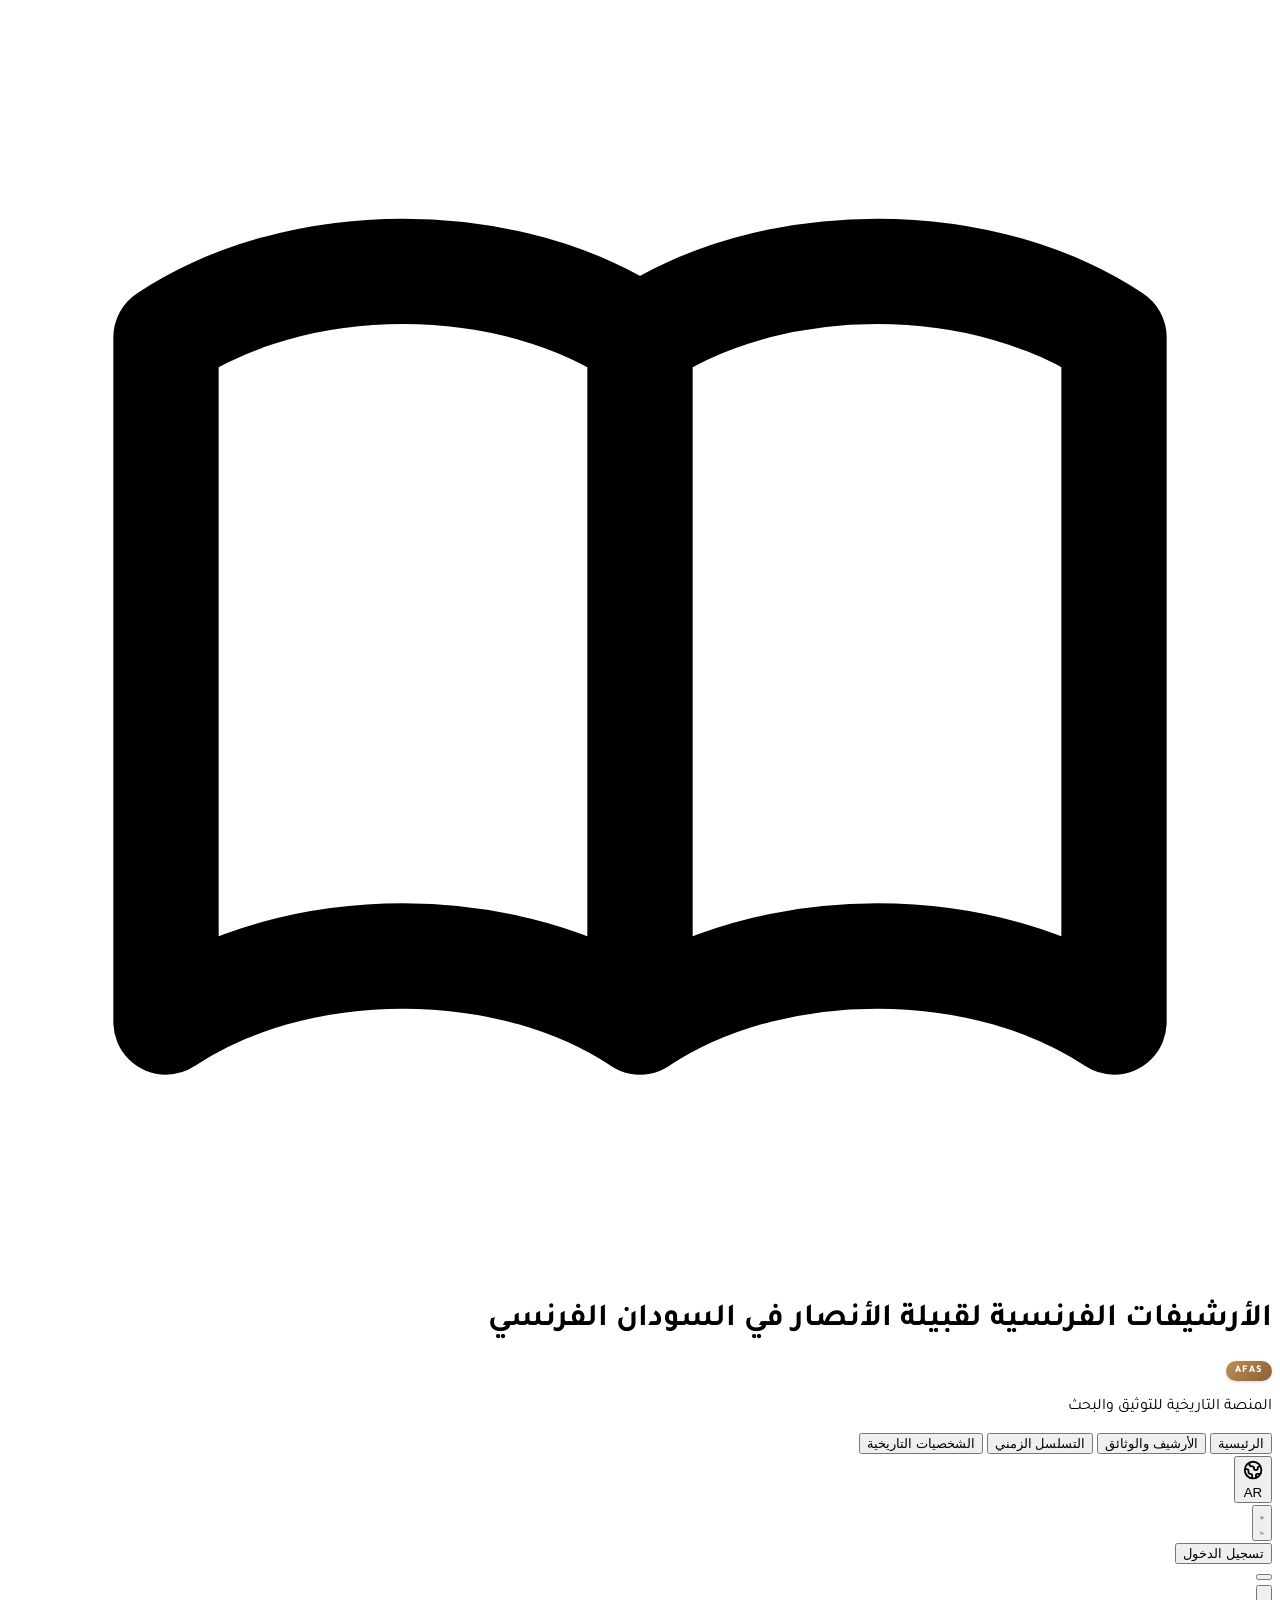
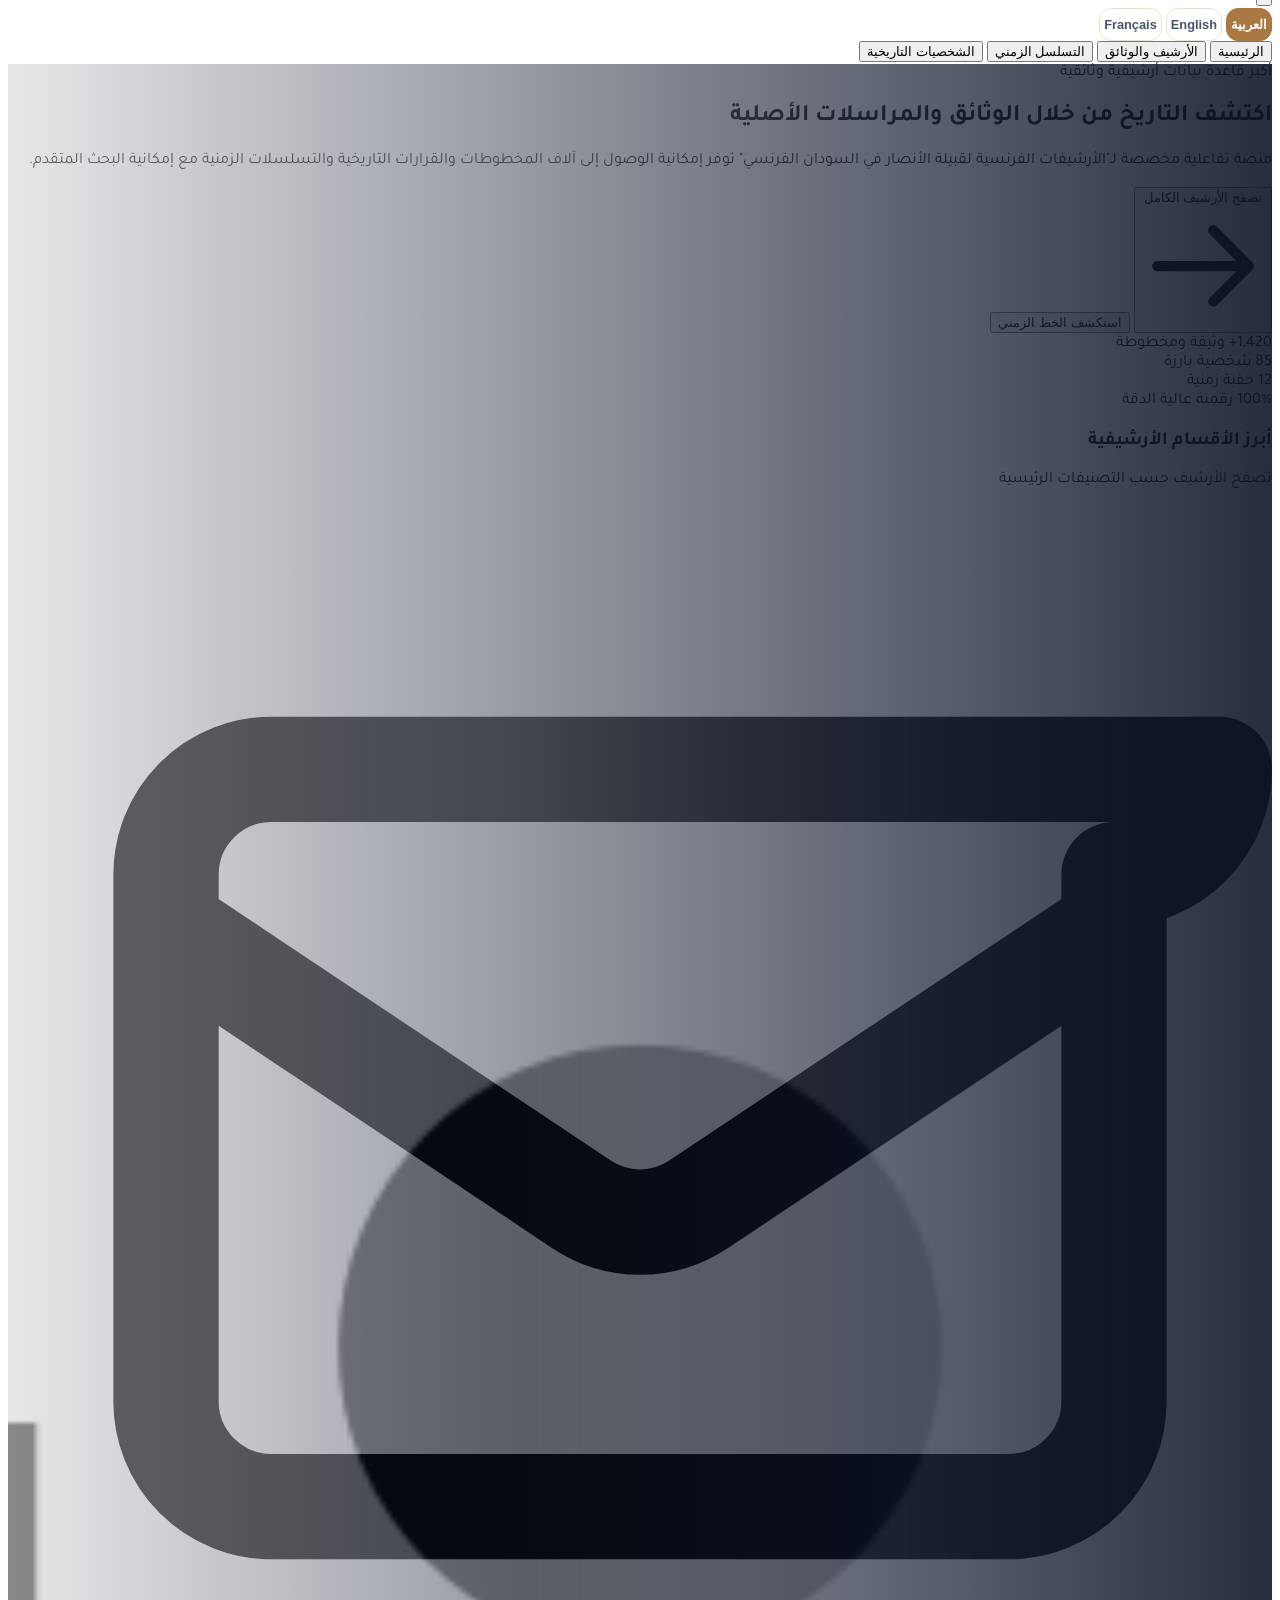
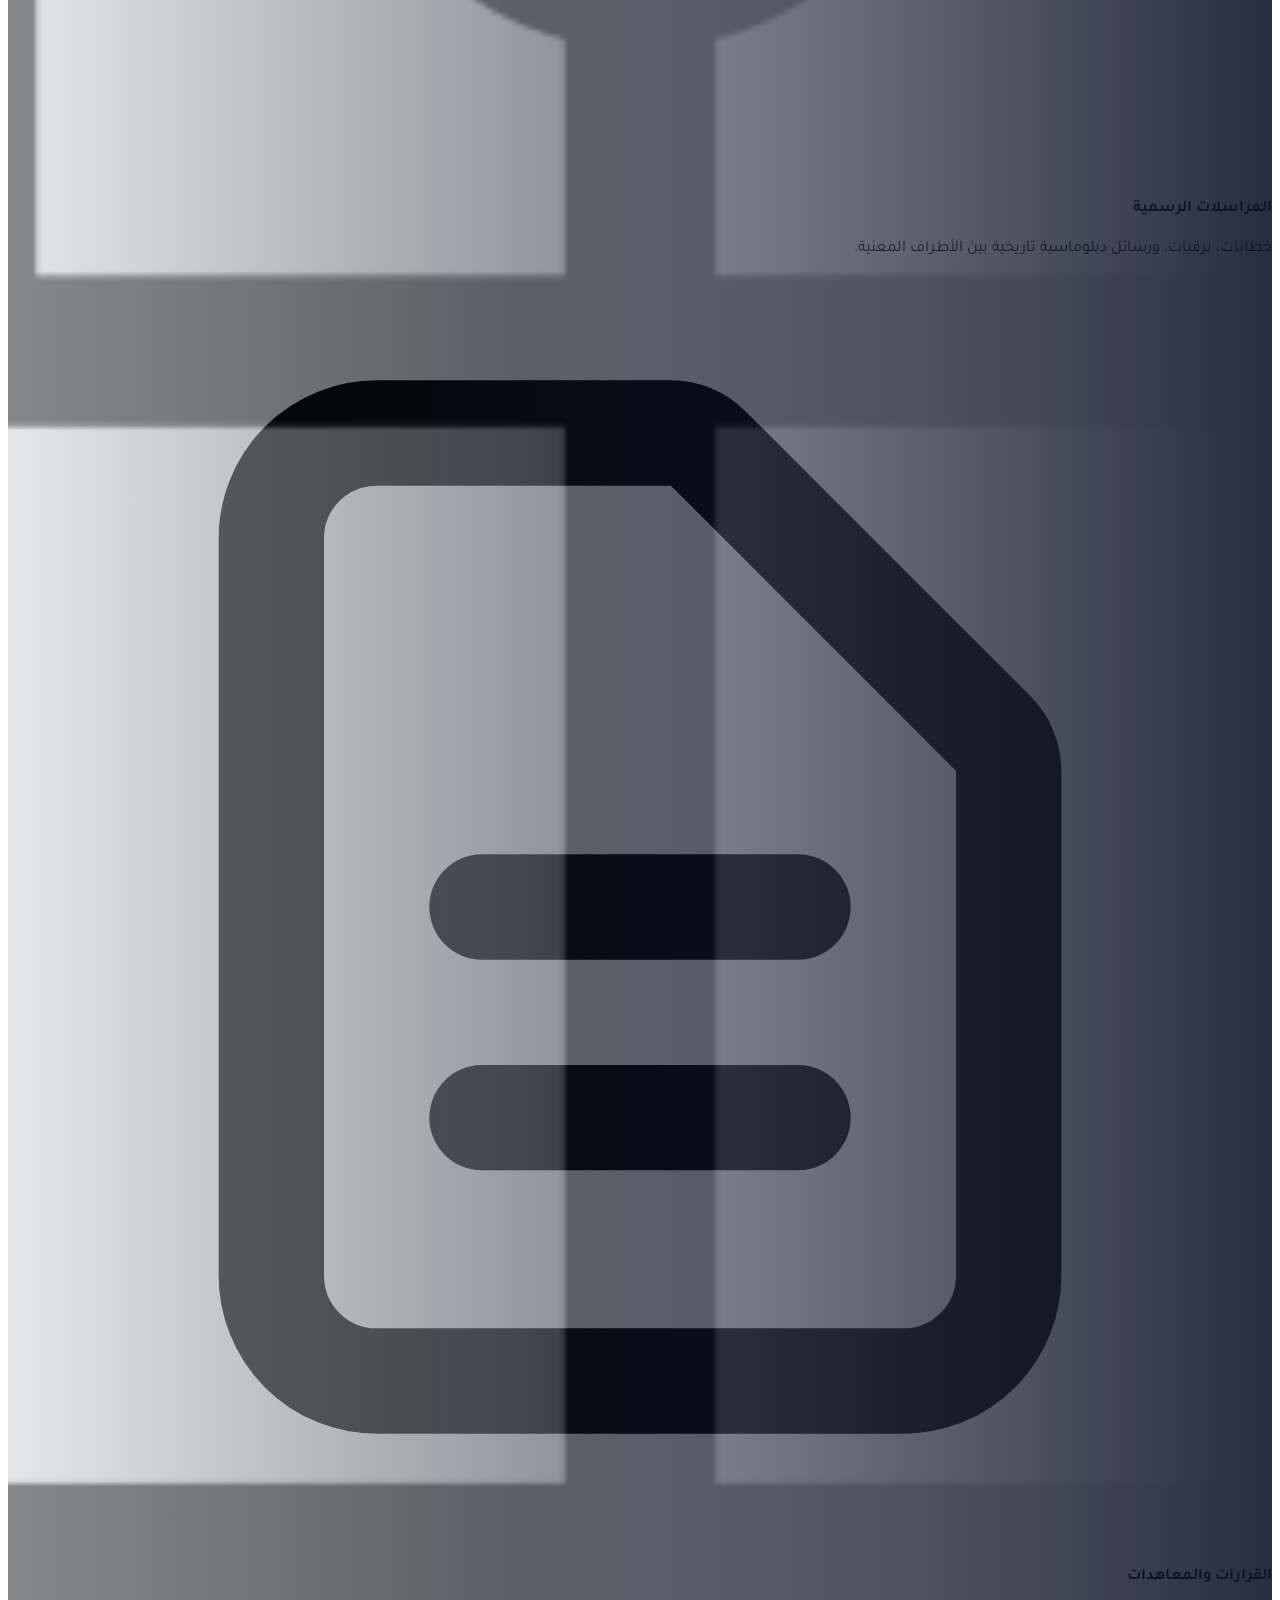
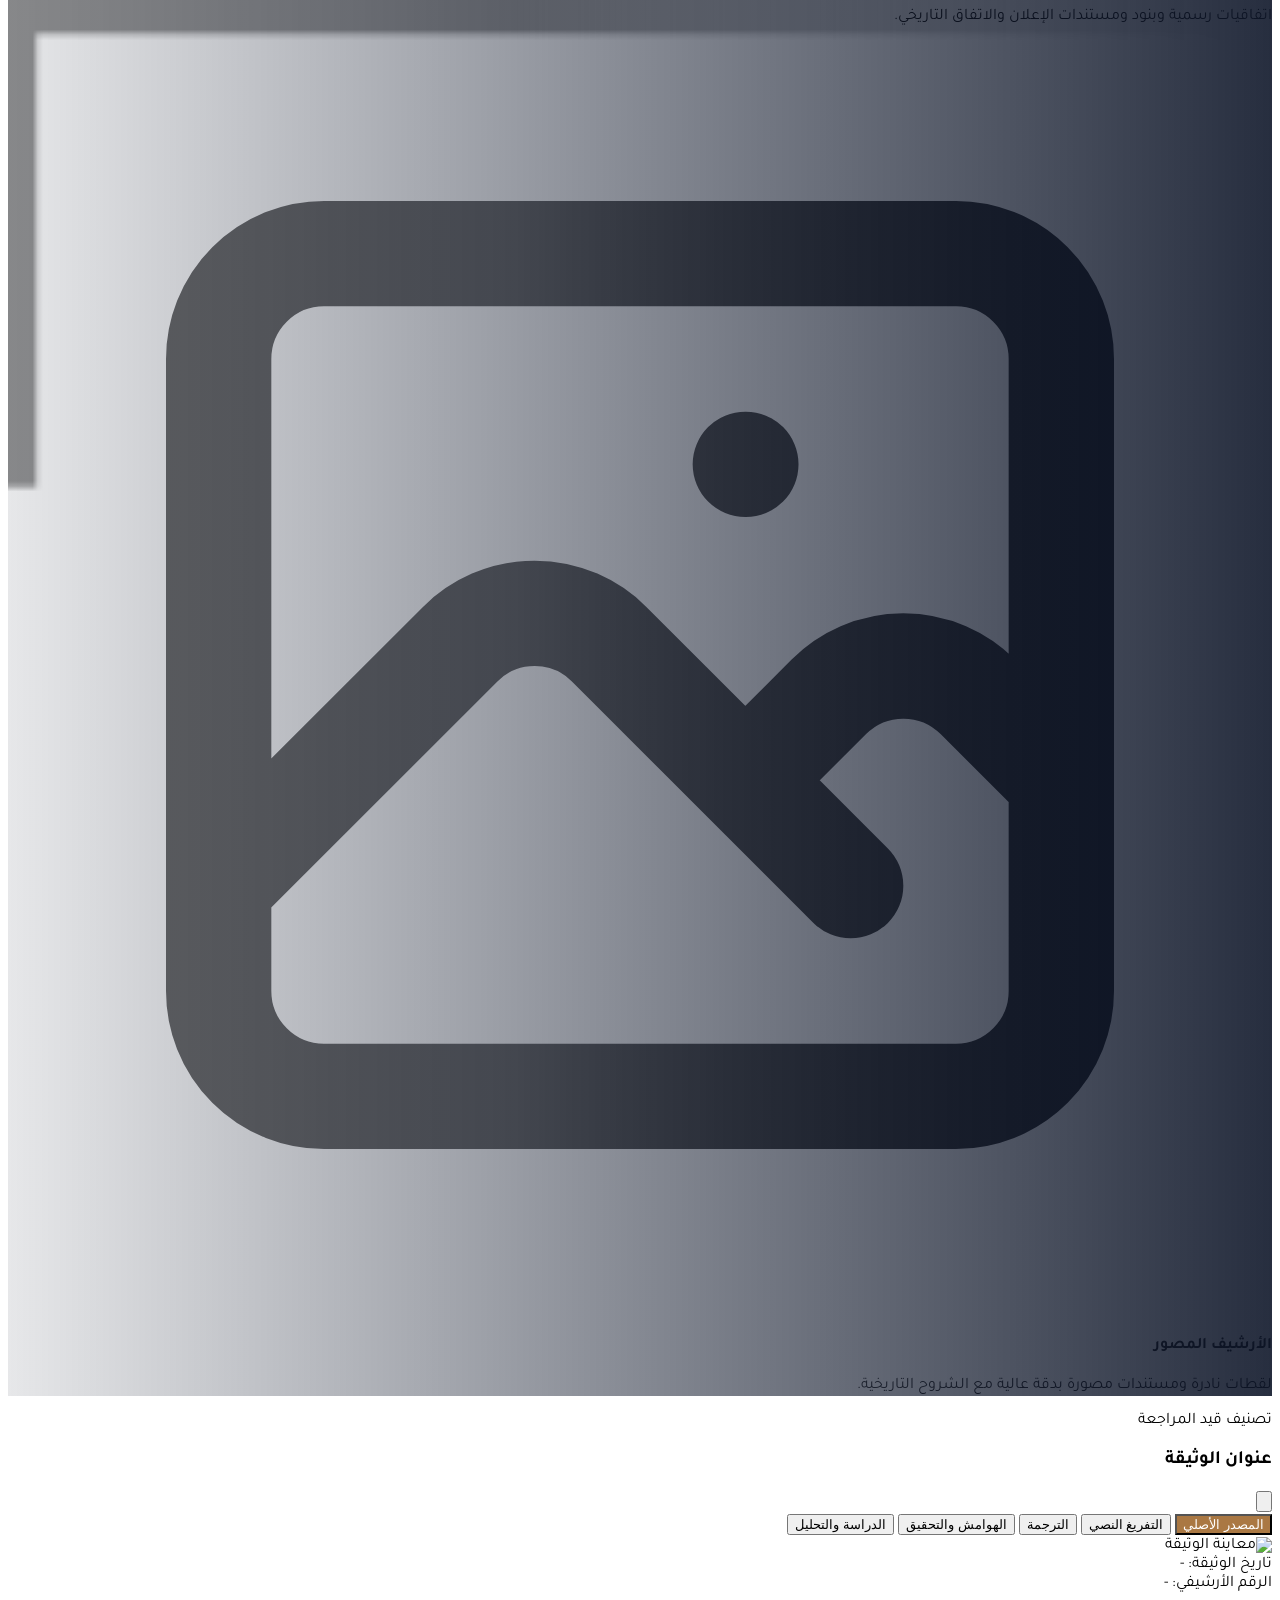
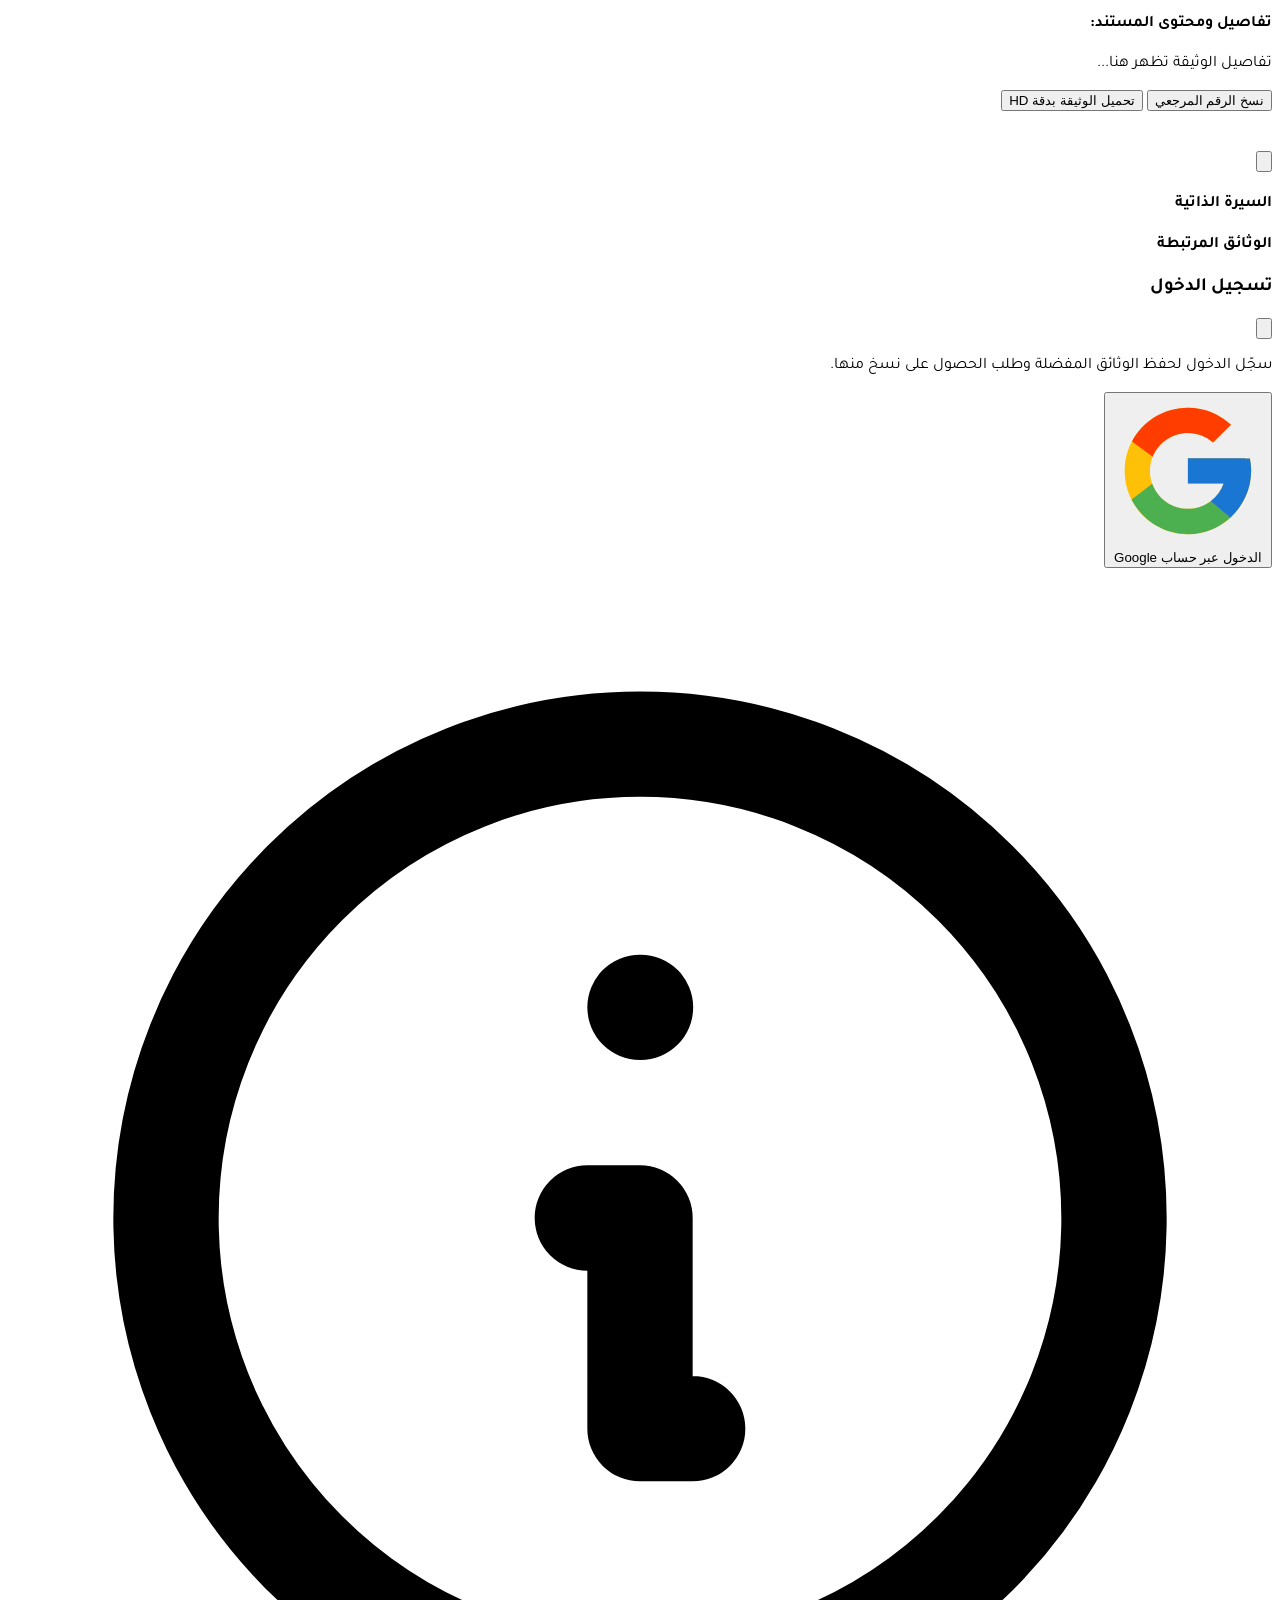
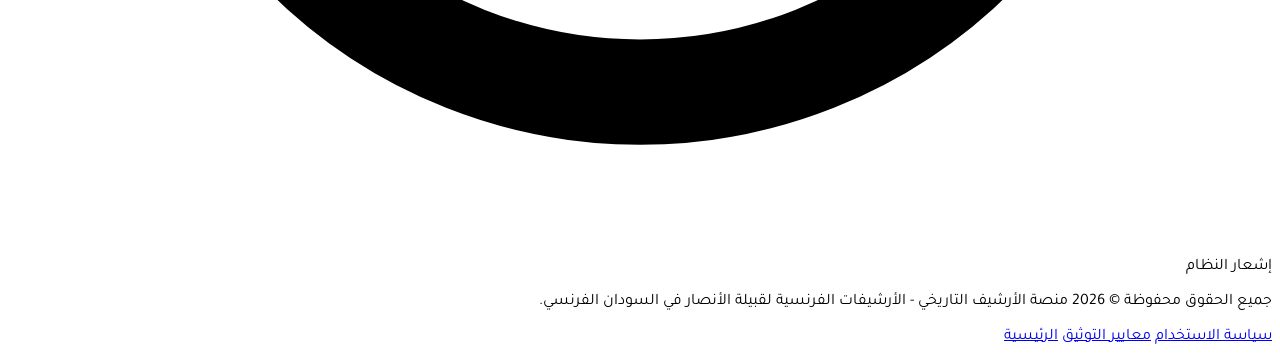
==== index.html @ a61cc154 "Update index.html" ====
<!DOCTYPE html>
<html lang="ar" dir="rtl" class="scroll-smooth">
<head>
<meta charset="UTF-8">
<meta name="viewport" content="width=device-width, initial-scale=1.0">
<script>
(function(){var L=["ar","en","fr"],l="ar";try{var q=new URLSearchParams(location.search).get("lang"),v=localStorage.getItem("lang");l=L.indexOf(q)>-1?q:(L.indexOf(v)>-1?v:"ar");}catch(e){}var d=document.documentElement;d.lang=l;d.dir=l==="ar"?"rtl":"ltr";})();
</script>
<title>منصة الأرشيف التاريخي - الأرشيفات الفرنسية لقبيلة الأنصار في السودان الفرنسي</title>
<!-- Tailwind CSS CDN -->
<script src="https://cdn.tailwindcss.com"></script>
<script>
tailwind.config = {
  darkMode: 'class',
  theme: {
    extend: {
      colors: {
        archive: {
          50: '#fdfbf7',
          100: '#f7f2e7',
          200: '#ede0ca',
          300: '#dfc8a3',
          400: '#ceab77',
          500: '#bf9053',
          600: '#aa7843',
          700: '#8c5e38',
          800: '#734d33',
          900: '#5f402d',
        },
        emerald_navy: {
          800: '#062c2d',
          900: '#031b1c',
        }
      },
      fontFamily: {
        tajawal: ['Tajawal', 'sans-serif'],
      },
      animation: {
        'fade-in': 'fadeIn 0.4s ease-out forwards',
        'fade-out': 'fadeOut 0.3s ease-in forwards',
        'scale-up': 'scaleUp 0.35s cubic-bezier(0.16, 1, 0.3, 1) forwards',
        'float': 'float 6s ease-in-out infinite',
        'pulse-glow': 'pulseGlow 3s infinite',
      },
      keyframes: {
        fadeIn: {
          '0%': { opacity: '0', transform: 'translateY(12px)' },
          '100%': { opacity: '1', transform: 'translateY(0)' },
        },
        fadeOut: {
          '0%': { opacity: '1', transform: 'translateY(0)' },
          '100%': { opacity: '0', transform: 'translateY(-10px)' },
        },
        scaleUp: {
          '0%': { opacity: '0', transform: 'scale(0.94)' },
          '100%': { opacity: '1', transform: 'scale(1)' },
        },
        float: {
          '0%, 100%': { transform: 'translateY(0px)' },
          '50%': { transform: 'translateY(-8px)' },
        },
        pulseGlow: {
          '0%, 100%': { opacity: '0.4' },
          '50%': { opacity: '0.8' },
        }
      }
    }
  }
}
</script>
<link href="https://fonts.googleapis.com/css2?family=Tajawal:wght@300;400;500;700;800&display=swap" rel="stylesheet">
<!-- Supabase (dynamic content) -->
<script src="https://cdn.jsdelivr.net/npm/@supabase/supabase-js@2"></script>
<script src="supabase-client.js"></script>
<style>
body {
  font-family: 'Tajawal', sans-serif;
  transition: background-color 0.5s ease, color 0.5s ease;
}
/* Smooth View Switch Container */
.view-section.hidden-view {
  display: none;
}
.view-section.active-view {
  display: block;
  animation: viewIn 0.55s cubic-bezier(0.16, 1, 0.3, 1) both;
}
.view-section.leaving-view {
  display: block;
  animation: viewOut 0.18s ease-in both;
  pointer-events: none;
}
@keyframes viewIn {
  from { opacity: 0; transform: translateY(18px) scale(0.99); filter: blur(4px); }
  to   { opacity: 1; transform: translateY(0) scale(1); filter: blur(0); }
}
@keyframes viewOut {
  from { opacity: 1; transform: translateY(0); }
  to   { opacity: 0; transform: translateY(-8px); }
}
/* Staggered reveal for cards / sections inside the active view */
.view-section.active-view .stagger-item,
#archive-grid > * {
  animation: itemIn 0.6s cubic-bezier(0.16, 1, 0.3, 1) both;
}
@keyframes itemIn {
  from { opacity: 0; transform: translateY(20px); }
  to   { opacity: 1; transform: translateY(0); }
}
#archive-grid > *:nth-child(1) { animation-delay: 0.05s; }
#archive-grid > *:nth-child(2) { animation-delay: 0.10s; }
#archive-grid > *:nth-child(3) { animation-delay: 0.15s; }
#archive-grid > *:nth-child(4) { animation-delay: 0.20s; }
#archive-grid > *:nth-child(5) { animation-delay: 0.25s; }
#archive-grid > *:nth-child(6) { animation-delay: 0.30s; }
#archive-grid > *:nth-child(n+7) { animation-delay: 0.35s; }
/* Page load fade-in */
body { animation: pageIn 0.6s ease both; }
@keyframes pageIn { from { opacity: 0; } to { opacity: 1; } }
/* Respect users who prefer reduced motion */
@media (prefers-reduced-motion: reduce) {
  *, *::before, *::after {
    animation-duration: 0.01ms !important;
    animation-delay: 0s !important;
    transition-duration: 0.01ms !important;
  }
  html { scroll-behavior: auto; }
  .hero-flag img { animation: none !important; }
}
/* Hero flag backdrop (French Sudan) */
.hero-flag {
  position: absolute;
  inset-block: 0;
  left: 0;
  aspect-ratio: 3 / 2;   /* keep the whole flag visible (no heavy crop) */
  max-width: 100%;
  overflow: hidden;
  pointer-events: none;
  -webkit-mask-image: linear-gradient(to right, #000 0%, #000 40%, transparent 100%);
          mask-image: linear-gradient(to right, #000 0%, #000 40%, transparent 100%);
}
.hero-flag picture { display: block; width: 100%; height: 100%; }
.hero-flag img {
  width: 100%;
  height: 100%;
  object-fit: cover;
  opacity: var(--flag-opacity, 0.42);
  filter: saturate(0.9);
  transform-origin: 40% 50%;
  /* 1) pull back from a close-up, 2) then a very gentle drift */
  animation:
    flagPullback 3.2s cubic-bezier(0.22, 1, 0.36, 1) both,
    flagDrift 16s ease-in-out 3.2s infinite alternate;
  will-change: transform;
}
@keyframes flagPullback {
  from { transform: scale(calc(var(--flag-scale, 1) * 1.45)); opacity: 0; }
  to   { transform: scale(var(--flag-scale, 1)); opacity: var(--flag-opacity, 0.42); }
}
@keyframes flagDrift {
  from { transform: scale(var(--flag-scale, 1)) translate3d(0, 0, 0); }
  to   { transform: scale(calc(var(--flag-scale, 1) * 1.03)) translate3d(-6px, -2px, 0); }
}
.hero-flag-shade {
  position: absolute;
  inset: 0;
  pointer-events: none;
  background: linear-gradient(to left, rgba(15,23,42,0.9) 0%, rgba(15,23,42,0.55) 45%, rgba(15,23,42,0.1) 100%);
}
@media (max-width: 640px) {
  .hero-flag { width: 100%; aspect-ratio: auto; -webkit-mask-image: none; mask-image: none; }
  .hero-flag img { opacity: var(--flag-opacity, 0.25); }
  @keyframes flagPullback { from { transform: scale(calc(var(--flag-scale, 1) * 1.45)); opacity: 0; } to { transform: scale(var(--flag-scale, 1)); opacity: var(--flag-opacity, 0.25); } }
}

/* ===== AFAS badge ===== */
.afas-badge {
  display: inline-block;
  margin-inline-start: 0.5rem;
  padding: 1px 9px;
  border-radius: 9999px;
  font-size: 0.65rem;
  font-weight: 800;
  letter-spacing: 0.1em;
  line-height: 1.7;
  color: #fff;
  background: linear-gradient(135deg, #bf9053, #8c5e38);
  box-shadow: 0 1px 3px rgba(0,0,0,0.18);
  vertical-align: middle;
  white-space: nowrap;
}
/* ===== Language switcher ===== */
.lang-menu {
  position: absolute;
  top: calc(100% + 8px);
  inset-inline-end: 0;
  min-width: 10rem;
  z-index: 60;
  overflow: hidden;
  border-radius: 0.9rem;
  background: #fff;
  border: 1px solid #ede0ca;
  box-shadow: 0 12px 30px rgba(0,0,0,0.15);
  opacity: 0;
  visibility: hidden;
  transform: translateY(-6px) scale(0.98);
  transition: opacity 0.2s ease, transform 0.25s cubic-bezier(0.16, 1, 0.3, 1), visibility 0.2s;
}
.lang-menu.open { opacity: 1; visibility: visible; transform: none; }
.dark .lang-menu { background: #0f172a; border-color: #1e293b; }
.lang-opt {
  display: flex; width: 100%; align-items: center; justify-content: space-between; gap: 0.75rem;
  padding: 0.6rem 0.95rem; font-size: 0.85rem; font-weight: 600; color: #334155; text-align: start;
  transition: background-color 0.2s ease;
}
.lang-opt:hover { background: #f7f2e7; }
.dark .lang-opt { color: #e2e8f0; }
.dark .lang-opt:hover { background: #1e293b; }
.lang-code { font-size: 0.65rem; font-weight: 800; letter-spacing: 0.08em; opacity: 0.6; }
.lang-opt.is-active, .lang-opt.is-active:hover { background: #aa7843; color: #fff; }
.lang-opt.is-active .lang-code { opacity: 0.9; }
.lang-chip {
  flex: 1; padding: 0.5rem 0.25rem; border-radius: 0.75rem; font-size: 0.8rem; font-weight: 700;
  border: 1px solid #ede0ca; background: #fff; color: #475569; transition: all 0.2s ease;
}
.dark .lang-chip { background: #0f172a; border-color: #1e293b; color: #cbd5e1; }
.lang-chip.is-active { background: #aa7843; border-color: #aa7843; color: #fff; }
.tab-indicator { left: 0; right: auto; }

/* ===== Left-to-right (English / French) overrides ===== */
html[dir="ltr"] .space-x-reverse > :not([hidden]) ~ :not([hidden]) { --tw-space-x-reverse: 0; }
html[dir="ltr"] .rotate-180 { --tw-rotate: 0deg; }
html[dir="ltr"] .text-right { text-align: left; }
@media (min-width: 768px) { html[dir="ltr"] .md\:text-right { text-align: left; } }
html[dir="ltr"] .tl-track { border-right-width: 0; border-left-width: 2px; margin-right: 0; margin-left: 1rem; }
@media (min-width: 768px) { html[dir="ltr"] .tl-track { margin-left: 8rem; } }
html[dir="ltr"] .tl-item { padding-right: 0; padding-left: 2rem; }
html[dir="ltr"] .tl-dot { right: auto; left: -11px; }
html[dir="ltr"] .search-input { padding-left: 2.5rem; padding-right: 1rem; }
html[dir="ltr"] .search-icon { right: auto; left: 0.75rem; }
html[dir="ltr"] .hero-flag {
  left: auto; right: 0;
  -webkit-mask-image: linear-gradient(to left, #000 0%, #000 40%, transparent 100%);
          mask-image: linear-gradient(to left, #000 0%, #000 40%, transparent 100%);
}
html[dir="ltr"] .hero-flag-shade {
  background: linear-gradient(to right, rgba(15,23,42,0.9) 0%, rgba(15,23,42,0.55) 45%, rgba(15,23,42,0.1) 100%);
}
@media (max-width: 640px) {
  html[dir="ltr"] .hero-flag { -webkit-mask-image: none; mask-image: none; }
}
/* Glassmorphism Effect */
.glass-panel {
  background: rgba(255, 255, 255, 0.85);
  backdrop-filter: blur(12px);
  -webkit-backdrop-filter: blur(12px);
}
.dark .glass-panel {
  background: rgba(15, 23, 42, 0.85);
}
/* Custom Scrollbar */
::-webkit-scrollbar {
  width: 8px;
}
::-webkit-scrollbar-track {
  background: rgba(0,0,0,0.05);
}
::-webkit-scrollbar-thumb {
  background: #bf9053;
  border-radius: 9999px;
}
/* Card Hover Smooth Lift */
.interactive-card {
  transition: transform 0.35s cubic-bezier(0.34, 1.56, 0.64, 1), box-shadow 0.35s ease, border-color 0.35s ease;
}
.interactive-card:hover {
  transform: translateY(-6px) scale(1.01);
}
/* Active Tab Indicator Pill */
.tab-indicator {
  transition: all 0.35s cubic-bezier(0.4, 0, 0.2, 1);
}
/* Document modal internal tabs */
.doc-tab-btn {
  transition: all 0.25s ease;
}
.doc-tab-btn.active {
  background-color: #aa7843;
  color: #fff;
}
</style>
</head>
<body class="bg-archive-50 text-slate-800 dark:bg-slate-950 dark:text-slate-100 min-h-screen flex flex-col transition-colors duration-500">

<!-- Top Navigation Header -->
<header class="sticky top-0 z-40 w-full border-b border-archive-200/60 dark:border-slate-800/80 glass-panel shadow-sm">
<div class="max-w-7xl mx-auto px-4 sm:px-6 lg:px-8">
<div class="flex items-center justify-between h-20">
<!-- Logo & Brand -->
<div class="flex items-center space-x-3 space-x-reverse cursor-pointer group min-w-0 flex-1" onclick="switchTab('hero')">
<div id="site-logo-tile" class="w-12 h-12 flex-shrink-0 rounded-xl bg-gradient-to-br from-archive-500 to-archive-700 flex items-center justify-center text-white shadow-md shadow-archive-500/20 group-hover:scale-105 transition-transform duration-300">
<svg class="w-7 h-7" fill="none" stroke="currentColor" viewBox="0 0 24 24">
<path stroke-linecap="round" stroke-linejoin="round" stroke-width="2" d="M12 6.253v13m0-13C10.832 5.477 9.246 5 7.5 5S4.168 5.477 3 6.253v13C4.168 18.477 5.754 18 7.5 18s3.332.477 4.5 1.253m0-13C13.168 5.477 14.754 5 16.5 5c1.747 0 3.332.477 4.5 1.253v13C19.832 18.477 18.247 18 16.5 18c-1.746 0-3.332.477-4.5 1.253"></path>
</svg>
</div>
<div class="min-w-0">
<div class="text-[12px] min-[400px]:text-[13px] sm:text-sm xl:text-lg leading-snug">
<h1 class="inline text-[12px] min-[400px]:text-[13px] sm:text-sm xl:text-lg leading-snug font-bold bg-gradient-to-r from-archive-800 to-archive-600 dark:from-archive-300 dark:to-archive-500 bg-clip-text text-transparent" data-i18n="site_name">الأرشيفات الفرنسية لقبيلة الأنصار في السودان الفرنسي</h1>
<span class="afas-badge" dir="ltr" title="AFAS">AFAS</span>
</div>
<p class="hidden sm:block text-xs text-slate-500 dark:text-slate-400 font-medium" data-i18n="site_tagline">المنصة التاريخية للتوثيق والبحث</p>
</div>
</div>

<!-- Desktop Navigation Tabs -->
<nav class="hidden xl:flex relative bg-archive-100/70 dark:bg-slate-900/80 p-1.5 rounded-2xl border border-archive-200/50 dark:border-slate-800">
<div id="tab-indicator" class="tab-indicator absolute bg-white dark:bg-archive-600 shadow-sm rounded-xl h-[calc(100%-12px)] top-[6px] transition-all duration-300 pointer-events-none"></div>
<button onclick="switchTab('hero', this)" class="nav-btn relative z-10 px-5 py-2 text-sm font-semibold rounded-xl text-archive-800 dark:text-white transition-colors duration-200" data-tab="hero" data-i18n="nav_home">
الرئيسية
</button>
<button onclick="switchTab('archive', this)" class="nav-btn relative z-10 px-5 py-2 text-sm font-semibold rounded-xl text-slate-600 dark:text-slate-400 hover:text-archive-700 transition-colors duration-200" data-tab="archive" data-i18n="nav_archive">
الأرشيف والوثائق
</button>
<button onclick="switchTab('timeline', this)" class="nav-btn relative z-10 px-5 py-2 text-sm font-semibold rounded-xl text-slate-600 dark:text-slate-400 hover:text-archive-700 transition-colors duration-200" data-tab="timeline" data-i18n="nav_timeline">
التسلسل الزمني
</button>
<button onclick="switchTab('figures', this)" class="nav-btn relative z-10 px-5 py-2 text-sm font-semibold rounded-xl text-slate-600 dark:text-slate-400 hover:text-archive-700 transition-colors duration-200" data-tab="figures" data-i18n="nav_figures">
الشخصيات التاريخية
</button>
</nav>

<!-- Actions (Language, Dark Mode Toggle & Menu) -->
<div class="flex items-center space-x-3 space-x-reverse">
<!-- Language switcher (desktop / tablet) -->
<div class="relative hidden sm:block" id="lang-switch">
<button id="lang-btn" type="button" onclick="toggleLangMenu(event)" aria-haspopup="true" aria-expanded="false" data-i18n-aria="aria_lang" aria-label="اللغة" class="flex items-center gap-1.5 px-3 py-2.5 rounded-xl bg-archive-100 dark:bg-slate-800 text-slate-700 dark:text-archive-300 text-xs font-bold hover:scale-105 active:scale-95 transition-all duration-200">
<svg class="w-5 h-5" fill="none" stroke="currentColor" viewBox="0 0 24 24"><path stroke-linecap="round" stroke-linejoin="round" stroke-width="2" d="M3.055 11H5a2 2 0 012 2v1a2 2 0 002 2 2 2 0 012 2v2.945M8 3.935V5.5A2.5 2.5 0 0010.5 8h.5a2 2 0 012 2 2 2 0 104 0 2 2 0 012-2h1.064M15 20.488V18a2 2 0 012-2h3.064M21 12a9 9 0 11-18 0 9 9 0 0118 0z"></path></svg>
<span id="lang-current" dir="ltr">AR</span>
</button>
<div id="lang-menu" class="lang-menu" role="menu">
<button type="button" role="menuitemradio" data-lang-btn="ar" onclick="setLanguage('ar')" class="lang-opt" lang="ar"><span>العربية</span><span class="lang-code">AR</span></button>
<button type="button" role="menuitemradio" data-lang-btn="en" onclick="setLanguage('en')" class="lang-opt" lang="en"><span>English</span><span class="lang-code">EN</span></button>
<button type="button" role="menuitemradio" data-lang-btn="fr" onclick="setLanguage('fr')" class="lang-opt" lang="fr"><span>Français</span><span class="lang-code">FR</span></button>
</div>
</div>
<button onclick="toggleDarkMode()" data-i18n-aria="aria_theme" aria-label="تغيير المظهر" class="p-2.5 rounded-xl bg-archive-100 dark:bg-slate-800 text-slate-700 dark:text-archive-300 hover:scale-105 active:scale-95 transition-all duration-200">
<!-- Sun Icon -->
<svg id="sun-icon" class="w-5 h-5 hidden dark:block" fill="none" stroke="currentColor" viewBox="0 0 24 24">
<path stroke-linecap="round" stroke-linejoin="round" stroke-width="2" d="M12 3v1m0 16v1m9-9h-1M4 12H3m15.364 6.364l-.707-.707M6.343 6.343l-.707-.707m12.728 0l-.707.707M6.343 17.657l-.707.707M16 12a4 4 0 11-8 0 4 4 0 018 0z"></path>
</svg>
<!-- Moon Icon -->
<svg id="moon-icon" class="w-5 h-5 block dark:hidden" fill="none" stroke="currentColor" viewBox="0 0 24 24">
<path stroke-linecap="round" stroke-linejoin="round" stroke-width="2" d="M20.354 15.354A9 9 0 018.646 3.646 9.003 9.003 0 0012 21a9.003 9.003 0 008.354-5.646z"></path>
</svg>
</button>
<!-- Visitor Account -->
<div id="auth-guest">
<button onclick="openAuthModal()" class="px-3.5 py-2.5 rounded-xl bg-archive-600 hover:bg-archive-500 text-white text-xs sm:text-sm font-bold transition-all duration-200 shadow-sm shadow-archive-500/20 whitespace-nowrap">
تسجيل الدخول
</button>
</div>
<div id="auth-user" class="hidden relative">
<button id="account-btn" type="button" onclick="toggleAccountMenu(event)" aria-haspopup="true" aria-expanded="false" class="flex items-center gap-2 px-2.5 py-2 rounded-xl bg-archive-100 dark:bg-slate-800 text-slate-700 dark:text-archive-300 hover:scale-105 active:scale-95 transition-all duration-200">
<span id="auth-avatar" class="w-7 h-7 rounded-full bg-archive-500 text-white flex items-center justify-center text-[11px] font-bold flex-shrink-0 overflow-hidden"></span>
<span id="auth-name" class="hidden sm:inline text-xs font-bold max-w-[90px] truncate"></span>
</button>
<div id="account-menu" class="lang-menu" role="menu">
<button type="button" onclick="logoutVisitor()" class="lang-opt"><span>تسجيل الخروج</span></button>
</div>
</div>
<!-- Mobile Menu Trigger -->
<button onclick="toggleMobileMenu()" data-i18n-aria="aria_menu" aria-label="القائمة" class="xl:hidden p-2.5 rounded-xl bg-archive-100 dark:bg-slate-800 text-slate-700 dark:text-slate-200">
<svg class="w-6 h-6" fill="none" stroke="currentColor" viewBox="0 0 24 24">
<path stroke-linecap="round" stroke-linejoin="round" stroke-width="2" d="M4 6h16M4 12h16m-7 6h7"></path>
</svg>
</button>
</div>
</div>
</div>

<!-- Mobile Drawer Menu with smooth max-height animation -->
<div id="mobile-menu" class="xl:hidden max-h-0 overflow-hidden transition-all duration-500 ease-in-out bg-archive-50/95 dark:bg-slate-900/95 border-b border-archive-200/50 dark:border-slate-800">
<div class="px-4 pt-2 pb-4 space-y-2">
<div class="flex gap-2 pb-1 sm:hidden" role="group" data-i18n-aria="aria_lang" aria-label="اللغة">
<button type="button" data-lang-btn="ar" onclick="setLanguage('ar')" class="lang-chip" lang="ar">العربية</button>
<button type="button" data-lang-btn="en" onclick="setLanguage('en')" class="lang-chip" lang="en">English</button>
<button type="button" data-lang-btn="fr" onclick="setLanguage('fr')" class="lang-chip" lang="fr">Français</button>
</div>
<button onclick="switchTab('hero'); toggleMobileMenu();" class="w-full text-right px-4 py-2.5 rounded-xl text-sm font-semibold text-slate-800 dark:text-slate-100 hover:bg-archive-100 dark:hover:bg-slate-800 transition-colors" data-i18n="nav_home">الرئيسية</button>
<button onclick="switchTab('archive'); toggleMobileMenu();" class="w-full text-right px-4 py-2.5 rounded-xl text-sm font-semibold text-slate-800 dark:text-slate-100 hover:bg-archive-100 dark:hover:bg-slate-800 transition-colors" data-i18n="nav_archive">الأرشيف والوثائق</button>
<button onclick="switchTab('timeline'); toggleMobileMenu();" class="w-full text-right px-4 py-2.5 rounded-xl text-sm font-semibold text-slate-800 dark:text-slate-100 hover:bg-archive-100 dark:hover:bg-slate-800 transition-colors" data-i18n="nav_timeline">التسلسل الزمني</button>
<button onclick="switchTab('figures'); toggleMobileMenu();" class="w-full text-right px-4 py-2.5 rounded-xl text-sm font-semibold text-slate-800 dark:text-slate-100 hover:bg-archive-100 dark:hover:bg-slate-800 transition-colors" data-i18n="nav_figures">الشخصيات التاريخية</button>
</div>
</div>
</header>

<!-- MAIN CONTENT VIEW CONTAINERS -->
<main class="flex-grow max-w-7xl w-full mx-auto px-4 sm:px-6 lg:px-8 py-8 relative">

<!-- SECTION 1: HERO VIEW -->
<section id="view-hero" class="view-section active-view space-y-12">
<!-- Hero Banner -->
<div class="relative overflow-hidden rounded-3xl bg-gradient-to-br from-archive-900 via-archive-800 to-slate-900 text-white p-8 sm:p-12 shadow-2xl">
<!-- French Sudan flag backdrop -->
<div class="hero-flag" aria-hidden="true">
<picture>
<source id="hero-flag-source" media="(max-width: 640px)" srcset="[data-uri]">
<img id="hero-flag-img" src="[data-uri]" alt="" loading="eager" decoding="async">
</picture>
</div>
<div class="hero-flag-shade" aria-hidden="true"></div>
<!-- Floating Decorative Shapes -->
<div class="absolute -top-12 -left-12 w-64 h-64 bg-archive-500/20 rounded-full blur-3xl animate-float"></div>
<div class="absolute -bottom-16 -right-16 w-80 h-80 bg-archive-400/10 rounded-full blur-3xl animate-float" style="animation-delay: 2s;"></div>
<div class="relative z-10 max-w-3xl space-y-6">
<span class="inline-flex items-center gap-2 px-3.5 py-1.5 rounded-full text-xs font-semibold bg-archive-500/20 border border-archive-400/30 text-archive-200">
<span class="w-2 h-2 rounded-full bg-archive-400 animate-pulse"></span>
<span data-i18n="hero_badge">أكبر قاعدة بيانات أرشيفية وثائقية</span>
</span>
<h2 class="text-3xl sm:text-5xl font-extrabold leading-tight text-archive-100" data-i18n="hero_title">
اكتشف التاريخ من خلال الوثائق والمراسلات الأصلية
</h2>
<p class="text-slate-300 text-base sm:text-lg leading-relaxed" data-i18n="hero_desc">
منصة تفاعلية مخصصة لـ"الأرشيفات الفرنسية لقبيلة الأنصار في السودان الفرنسي" توفر إمكانية الوصول إلى آلاف المخطوطات والقرارات التاريخية والتسلسلات الزمنية مع إمكانية البحث المتقدم.
</p>
<div class="flex flex-wrap gap-4 pt-2">
<button onclick="switchTab('archive')" class="px-6 py-3.5 bg-archive-500 hover:bg-archive-400 text-white font-bold rounded-2xl shadow-lg shadow-archive-500/30 hover:scale-105 active:scale-95 transition-all duration-300 flex items-center gap-2">
<span data-i18n="hero_btn_browse">تصفح الأرشيف الكامل</span>
<svg class="w-5 h-5 rotate-180" fill="none" stroke="currentColor" viewBox="0 0 24 24"><path stroke-linecap="round" stroke-linejoin="round" stroke-width="2" d="M14 5l7 7m0 0l-7 7m7-7H3"></path></svg>
</button>
<button onclick="switchTab('timeline')" class="px-6 py-3.5 bg-white/10 hover:bg-white/20 text-white font-semibold rounded-2xl backdrop-blur-md border border-white/15 hover:scale-105 active:scale-95 transition-all duration-300" data-i18n="hero_btn_timeline">
استكشف الخط الزمني
</button>
</div>
</div>
</div>

<!-- Quick Stats Counters -->
<div class="grid grid-cols-2 md:grid-cols-4 gap-4 sm:gap-6">
<div class="p-6 rounded-2xl bg-white dark:bg-slate-900 border border-archive-200/60 dark:border-slate-800 shadow-sm text-center interactive-card">
<span class="text-3xl sm:text-4xl font-extrabold text-archive-600 dark:text-archive-400 block mb-1" data-i18n="stat_docs_n">1,420+</span>
<span class="text-xs sm:text-sm text-slate-500 dark:text-slate-400 font-medium" data-i18n="stat_docs">وثيقة ومخطوطة</span>
</div>
<div class="p-6 rounded-2xl bg-white dark:bg-slate-900 border border-archive-200/60 dark:border-slate-800 shadow-sm text-center interactive-card">
<span class="text-3xl sm:text-4xl font-extrabold text-archive-600 dark:text-archive-400 block mb-1" data-i18n="stat_figures_n">85</span>
<span class="text-xs sm:text-sm text-slate-500 dark:text-slate-400 font-medium" data-i18n="stat_figures">شخصية بارزة</span>
</div>
<div class="p-6 rounded-2xl bg-white dark:bg-slate-900 border border-archive-200/60 dark:border-slate-800 shadow-sm text-center interactive-card">
<span class="text-3xl sm:text-4xl font-extrabold text-archive-600 dark:text-archive-400 block mb-1" data-i18n="stat_eras_n">12</span>
<span class="text-xs sm:text-sm text-slate-500 dark:text-slate-400 font-medium" data-i18n="stat_eras">حقبة زمنية</span>
</div>
<div class="p-6 rounded-2xl bg-white dark:bg-slate-900 border border-archive-200/60 dark:border-slate-800 shadow-sm text-center interactive-card">
<span class="text-3xl sm:text-4xl font-extrabold text-archive-600 dark:text-archive-400 block mb-1" data-i18n="stat_digit_n">100%</span>
<span class="text-xs sm:text-sm text-slate-500 dark:text-slate-400 font-medium" data-i18n="stat_digit">رقمنة عالية الدقة</span>
</div>
</div>

<!-- Featured Categories Highlights -->
<div class="space-y-6">
<div class="flex items-center justify-between">
<div>
<h3 class="text-2xl font-bold text-slate-800 dark:text-slate-100" data-i18n="feat_title">أبرز الأقسام الأرشيفية</h3>
<p class="text-sm text-slate-500 dark:text-slate-400" data-i18n="feat_sub">تصفح الأرشيف حسب التصنيفات الرئيسية</p>
</div>
</div>
<div class="grid grid-cols-1 md:grid-cols-3 gap-6">
<div onclick="filterCategoryAndOpen('مراسلات')" class="interactive-card p-6 rounded-2xl bg-white dark:bg-slate-900 border border-archive-200/60 dark:border-slate-800 shadow-sm cursor-pointer group">
<div class="w-12 h-12 rounded-xl bg-archive-100 dark:bg-slate-800 text-archive-600 dark:text-archive-400 flex items-center justify-center mb-4 group-hover:bg-archive-500 group-hover:text-white transition-colors duration-300">
<svg class="w-6 h-6" fill="none" stroke="currentColor" viewBox="0 0 24 24"><path stroke-linecap="round" stroke-linejoin="round" stroke-width="2" d="M3 8l7.89 5.26a2 2 0 002.22 0L21 8M5 19h14a2 2 0 002-2V7a2 2 0 002-2H5a2 2 0 00-2 2v10a2 2 0 002 2z"></path></svg>
</div>
<h4 class="text-lg font-bold text-slate-800 dark:text-slate-100 mb-2" data-i18n="feat_corr">المراسلات الرسمية</h4>
<p class="text-sm text-slate-500 dark:text-slate-400" data-i18n="feat_corr_d">خطابات، برقيات، ورسائل دبلوماسية تاريخية بين الأطراف المعنية.</p>
</div>
<div onclick="filterCategoryAndOpen('قرارات')" class="interactive-card p-6 rounded-2xl bg-white dark:bg-slate-900 border border-archive-200/60 dark:border-slate-800 shadow-sm cursor-pointer group">
<div class="w-12 h-12 rounded-xl bg-archive-100 dark:bg-slate-800 text-archive-600 dark:text-archive-400 flex items-center justify-center mb-4 group-hover:bg-archive-500 group-hover:text-white transition-colors duration-300">
<svg class="w-6 h-6" fill="none" stroke="currentColor" viewBox="0 0 24 24"><path stroke-linecap="round" stroke-linejoin="round" stroke-width="2" d="M9 12h6m-6 4h6m2 5H7a2 2 0 01-2-2V5a2 2 0 012-2h5.586a1 1 0 01.707.293l5.414 5.414a1 1 0 01.293.707V19a2 2 0 01-2 2z"></path></svg>
</div>
<h4 class="text-lg font-bold text-slate-800 dark:text-slate-100 mb-2" data-i18n="feat_dec">القرارات والمعاهدات</h4>
<p class="text-sm text-slate-500 dark:text-slate-400" data-i18n="feat_dec_d">اتفاقيات رسمية وبنود ومستندات الإعلان والاتفاق التاريخي.</p>
</div>
<div onclick="filterCategoryAndOpen('صور')" class="interactive-card p-6 rounded-2xl bg-white dark:bg-slate-900 border border-archive-200/60 dark:border-slate-800 shadow-sm cursor-pointer group">
<div class="w-12 h-12 rounded-xl bg-archive-100 dark:bg-slate-800 text-archive-600 dark:text-archive-400 flex items-center justify-center mb-4 group-hover:bg-archive-500 group-hover:text-white transition-colors duration-300">
<svg class="w-6 h-6" fill="none" stroke="currentColor" viewBox="0 0 24 24"><path stroke-linecap="round" stroke-linejoin="round" stroke-width="2" d="M4 16l4.586-4.586a2 2 0 012.828 0L16 16m-2-2l1.586-1.586a2 2 0 012.828 0L20 14m-6-6h.01M6 20h12a2 2 0 002-2V6a2 2 0 00-2-2H6a2 2 0 00-2 2v12a2 2 0 002 2z"></path></svg>
</div>
<h4 class="text-lg font-bold text-slate-800 dark:text-slate-100 mb-2" data-i18n="photo_archive">الأرشيف المصور</h4>
<p class="text-sm text-slate-500 dark:text-slate-400" data-i18n="feat_photo_d">لقطات نادرة ومستندات مصورة بدقة عالية مع الشروح التاريخية.</p>
</div>
</div>
</div>
</section>

<!-- SECTION 2: ARCHIVE & DOCUMENTS VIEW -->
<section id="view-archive" class="view-section hidden-view space-y-8">
<!-- Section Title & Filters -->
<div class="flex flex-col md:flex-row md:items-center justify-between gap-4">
<div>
<h2 class="text-3xl font-bold text-slate-900 dark:text-slate-100" data-i18n="nav_archive">الأرشيف والوثائق</h2>
<p class="text-sm text-slate-500 dark:text-slate-400" data-i18n="archive_sub">ابحث وتصفح الوثائق التاريخية الرقمية بسهولة</p>
</div>
<!-- Search Input Bar with Smooth Focus Effect -->
<div class="relative w-full md:w-80">
<input type="text" id="archive-search" oninput="renderArchiveItems()" data-i18n-placeholder="search_ph" placeholder="ابحث في عنوان أو رقم الوثيقة..."
class="search-input w-full pl-4 pr-10 py-3 rounded-xl bg-white dark:bg-slate-900 border border-archive-200 dark:border-slate-800 focus:outline-none focus:ring-2 focus:ring-archive-500 transition-all duration-300 text-sm">
<svg class="search-icon w-5 h-5 absolute right-3 top-3.5 text-slate-400" fill="none" stroke="currentColor" viewBox="0 0 24 24"><path stroke-linecap="round" stroke-linejoin="round" stroke-width="2" d="M21 21l-6-6m2-5a7 7 0 11-14 0 7 7 0 0114 0z"></path></svg>
</div>
</div>
<!-- Filter Badges / Pills -->
<div class="flex flex-wrap gap-2 pb-2">
<button data-cat="all" onclick="setFilter('all', this)" class="filter-pill active px-4 py-2 rounded-xl text-xs font-bold bg-archive-600 text-white shadow-md transition-all duration-300" data-i18n="filter_all">الكل</button>
<button data-cat="مراسلات" onclick="setFilter('مراسلات', this)" class="filter-pill px-4 py-2 rounded-xl text-xs font-semibold bg-white dark:bg-slate-900 text-slate-600 dark:text-slate-300 hover:bg-archive-100 border border-archive-200 dark:border-slate-800 transition-all duration-300" data-i18n="filter_corr">المراسلات</button>
<button data-cat="قرارات" onclick="setFilter('قرارات', this)" class="filter-pill px-4 py-2 rounded-xl text-xs font-semibold bg-white dark:bg-slate-900 text-slate-600 dark:text-slate-300 hover:bg-archive-100 border border-archive-200 dark:border-slate-800 transition-all duration-300" data-i18n="filter_dec">القرارات</button>
<button data-cat="صور" onclick="setFilter('صور', this)" class="filter-pill px-4 py-2 rounded-xl text-xs font-semibold bg-white dark:bg-slate-900 text-slate-600 dark:text-slate-300 hover:bg-archive-100 border border-archive-200 dark:border-slate-800 transition-all duration-300" data-i18n="photo_archive">الأرشيف المصور</button>
<button data-cat="مذكرات" onclick="setFilter('مذكرات', this)" class="filter-pill px-4 py-2 rounded-xl text-xs font-semibold bg-white dark:bg-slate-900 text-slate-600 dark:text-slate-300 hover:bg-archive-100 border border-archive-200 dark:border-slate-800 transition-all duration-300" data-i18n="filter_memo">المذكرات والتقارير</button>
</div>
<!-- Documents Grid Container -->
<div id="archive-grid" class="grid grid-cols-1 sm:grid-cols-2 lg:grid-cols-3 gap-6 transition-all duration-500">
<!-- JS dynamic injection of animated cards -->
</div>
</section>

<!-- SECTION 3: TIMELINE VIEW -->
<section id="view-timeline" class="view-section hidden-view space-y-8">
<div class="text-center max-w-2xl mx-auto space-y-2">
<h2 class="text-3xl font-bold text-slate-900 dark:text-slate-100" data-i18n="tl_title">التسلسل الزمني للأحداث</h2>
<p class="text-slate-500 dark:text-slate-400 text-sm" data-i18n="tl_sub">محطات تاريخية رئيسية موثقة بالتواريخ والوثائق الملحقة</p>
</div>
<!-- Timeline Vertical Track (filled from the database, or sample content if unreachable) -->
<div id="timeline-track" class="tl-track relative border-r-2 border-archive-300 dark:border-slate-800 mr-4 md:mr-32 my-8 space-y-8"></div>
</section>

<!-- SECTION 4: FIGURES VIEW -->
<section id="view-figures" class="view-section hidden-view space-y-8">
<div>
<h2 class="text-3xl font-bold text-slate-900 dark:text-slate-100" data-i18n="nav_figures">الشخصيات التاريخية</h2>
<p class="text-sm text-slate-500 dark:text-slate-400" data-i18n="fig_sub">سير ذاتية ومستندات متعلقة بأبرز الشخصيات المؤثرة</p>
</div>
<div id="figures-grid" class="grid grid-cols-1 sm:grid-cols-2 lg:grid-cols-3 gap-6"></div>
</section>
</main>

<!-- DOCUMENT PREVIEW MODAL -->
<div id="doc-modal" class="fixed inset-0 z-50 flex items-center justify-center p-4 opacity-0 pointer-events-none transition-all duration-300">
<!-- Backdrop Blur overlay -->
<div onclick="closeModal()" class="absolute inset-0 bg-slate-950/60 backdrop-blur-sm transition-opacity duration-300"></div>
<!-- Modal Dialog Box -->
<div id="modal-content" class="relative w-full max-w-2xl bg-white dark:bg-slate-900 rounded-3xl shadow-2xl border border-archive-200 dark:border-slate-800 overflow-hidden transform scale-95 transition-all duration-300">
<!-- Modal Header -->
<div class="flex items-center justify-between p-6 border-b border-archive-100 dark:border-slate-800">
<div class="flex items-center gap-2 flex-wrap">
<span id="modal-badge" class="px-3 py-1 rounded-full text-xs font-bold bg-archive-100 dark:bg-slate-800 text-archive-700 dark:text-archive-300">تصنيف</span>
<span id="modal-verification" class="px-3 py-1 rounded-full text-xs font-bold">قيد المراجعة</span>
<h3 id="modal-title" dir="auto" class="text-xl font-bold text-slate-900 dark:text-slate-100 w-full mt-1">عنوان الوثيقة</h3>
</div>
<button onclick="closeModal()" class="p-2 rounded-xl text-slate-400 hover:text-slate-600 dark:hover:text-slate-200 hover:bg-slate-100 dark:hover:bg-slate-800 transition-colors flex-shrink-0">
<svg class="w-6 h-6" fill="none" stroke="currentColor" viewBox="0 0 24 24"><path stroke-linecap="round" stroke-linejoin="round" stroke-width="2" d="M6 18L18 6M6 6l12 12"></path></svg>
</button>
</div>

<!-- Archival levels tab bar -->
<div class="flex flex-wrap gap-2 px-6 pt-4">
<button id="doc-tab-btn-source" onclick="showModalTab('source')" class="doc-tab-btn active px-3 py-1.5 rounded-lg text-[11px] font-bold bg-white dark:bg-slate-900 text-slate-600 dark:text-slate-300 border border-archive-200 dark:border-slate-800" data-i18n="tab_source">المصدر الأصلي</button>
<button id="doc-tab-btn-transcription" onclick="showModalTab('transcription')" class="doc-tab-btn px-3 py-1.5 rounded-lg text-[11px] font-bold bg-white dark:bg-slate-900 text-slate-600 dark:text-slate-300 border border-archive-200 dark:border-slate-800" data-i18n="tab_transcription">التفريغ النصي</button>
<button id="doc-tab-btn-translation" onclick="showModalTab('translation')" class="doc-tab-btn px-3 py-1.5 rounded-lg text-[11px] font-bold bg-white dark:bg-slate-900 text-slate-600 dark:text-slate-300 border border-archive-200 dark:border-slate-800" data-i18n="tab_translation">الترجمة</button>
<button id="doc-tab-btn-notes" onclick="showModalTab('notes')" class="doc-tab-btn px-3 py-1.5 rounded-lg text-[11px] font-bold bg-white dark:bg-slate-900 text-slate-600 dark:text-slate-300 border border-archive-200 dark:border-slate-800" data-i18n="tab_notes">الهوامش والتحقيق</button>
<button id="doc-tab-btn-research" onclick="showModalTab('research')" class="doc-tab-btn px-3 py-1.5 rounded-lg text-[11px] font-bold bg-white dark:bg-slate-900 text-slate-600 dark:text-slate-300 border border-archive-200 dark:border-slate-800" data-i18n="tab_research">الدراسة والتحليل</button>
</div>

<!-- Modal Content Body -->
<div class="p-6 space-y-4 max-h-[70vh] overflow-y-auto">

<div id="doc-panel-source" class="space-y-4">
<div class="relative h-48 rounded-2xl overflow-hidden bg-archive-100 dark:bg-slate-800">
<img id="modal-img" src="" data-i18n-alt="alt_preview" alt="معاينة الوثيقة" class="w-full h-full object-cover">
</div>
<div class="grid grid-cols-2 gap-4 text-xs">
<div class="p-3 bg-archive-50 dark:bg-slate-800/50 rounded-xl border border-archive-100 dark:border-slate-800">
<span class="text-slate-400 block mb-0.5" data-i18n="modal_date_lbl">تاريخ الوثيقة:</span>
<span id="modal-date" class="font-bold text-slate-800 dark:text-slate-200">-</span>
</div>
<div class="p-3 bg-archive-50 dark:bg-slate-800/50 rounded-xl border border-archive-100 dark:border-slate-800">
<span class="text-slate-400 block mb-0.5" data-i18n="modal_code_lbl">الرقم الأرشيفي:</span>
<span id="modal-code" class="font-bold text-slate-800 dark:text-slate-200">-</span>
</div>
</div>
<div>
<h4 class="text-sm font-bold text-slate-800 dark:text-slate-200 mb-1" data-i18n="modal_details">تفاصيل ومحتوى المستند:</h4>
<p id="modal-desc" dir="auto" class="text-sm text-slate-600 dark:text-slate-400 leading-relaxed">
تفاصيل الوثيقة تظهر هنا...
</p>
</div>
</div>

<div id="doc-panel-transcription" class="hidden-view">
<p id="modal-transcription" dir="auto" class="text-sm text-slate-600 dark:text-slate-400 leading-relaxed whitespace-pre-line"></p>
</div>
<div id="doc-panel-translation" class="hidden-view">
<div id="modal-translation" class="space-y-4"></div>
</div>
<div id="doc-panel-notes" class="hidden-view">
<p id="modal-notes" dir="auto" class="text-sm text-slate-600 dark:text-slate-400 leading-relaxed whitespace-pre-line"></p>
</div>
<div id="doc-panel-research" class="hidden-view">
<p id="modal-research" dir="auto" class="text-sm text-slate-600 dark:text-slate-400 leading-relaxed whitespace-pre-line"></p>
</div>

</div>
<!-- Modal Footer -->
<div class="p-4 bg-archive-50 dark:bg-slate-900/80 border-t border-archive-100 dark:border-slate-800 flex items-center justify-between">
<button onclick="copyDocReference()" class="px-4 py-2 bg-slate-200 dark:bg-slate-800 text-slate-700 dark:text-slate-200 rounded-xl text-xs font-semibold hover:bg-slate-300 dark:hover:bg-slate-700 transition-colors" data-i18n="modal_copy">
نسخ الرقم المرجعي
</button>
<button onclick="closeModal(); showToast(t('toast_pdf'));" class="px-5 py-2 bg-archive-600 hover:bg-archive-500 text-white rounded-xl text-xs font-bold shadow-md transition-colors" data-i18n="modal_dl">
تحميل الوثيقة بدقة HD
</button>
</div>
</div>
</div>

<!-- FIGURE (BIOGRAPHY) MODAL -->
<div id="fig-modal" class="fixed inset-0 z-50 flex items-center justify-center p-4 opacity-0 pointer-events-none transition-all duration-300" role="dialog" aria-modal="true">
<div onclick="closeFigureModal()" class="absolute inset-0 bg-slate-950/60 backdrop-blur-sm"></div>
<div id="fig-modal-content" class="relative w-full max-w-2xl bg-white dark:bg-slate-900 rounded-3xl shadow-2xl border border-archive-200 dark:border-slate-800 overflow-hidden transform scale-95 transition-all duration-300">
<div class="flex items-start justify-between gap-3 p-6 border-b border-archive-100 dark:border-slate-800">
<div class="flex items-center gap-4 min-w-0">
<div class="w-20 h-20 flex-shrink-0 rounded-full bg-gradient-to-tr from-archive-400 to-archive-600 p-1 shadow-md">
<img id="fig-modal-img" src="" alt="" class="w-full h-full object-cover rounded-full">
</div>
<div class="min-w-0">
<h3 id="fig-modal-name" dir="auto" class="text-xl font-bold text-slate-900 dark:text-slate-100"></h3>
<span id="fig-modal-role" dir="auto" class="text-xs font-medium text-archive-600 dark:text-archive-400"></span>
</div>
</div>
<button onclick="closeFigureModal()" data-i18n-aria="aria_close" aria-label="إغلاق" class="p-2 rounded-xl text-slate-400 hover:text-slate-600 dark:hover:text-slate-200 hover:bg-slate-100 dark:hover:bg-slate-800 transition-colors flex-shrink-0">
<svg class="w-6 h-6" fill="none" stroke="currentColor" viewBox="0 0 24 24"><path stroke-linecap="round" stroke-linejoin="round" stroke-width="2" d="M6 18L18 6M6 6l12 12"></path></svg>
</button>
</div>
<div class="p-6 space-y-6 max-h-[65vh] overflow-y-auto">
<div>
<h4 class="text-sm font-bold text-slate-800 dark:text-slate-200 mb-2" data-i18n="fig_bio">السيرة الذاتية</h4>
<p id="fig-modal-bio" dir="auto" class="text-sm text-slate-600 dark:text-slate-400 leading-relaxed whitespace-pre-line"></p>
</div>
<div>
<h4 class="text-sm font-bold text-slate-800 dark:text-slate-200 mb-2" data-i18n="fig_related">الوثائق المرتبطة</h4>
<div id="fig-modal-docs" class="space-y-2"></div>
</div>
</div>
</div>
</div>

<!-- VISITOR LOGIN MODAL -->
<div id="auth-modal" class="fixed inset-0 z-50 flex items-center justify-center p-4 opacity-0 pointer-events-none transition-all duration-300" role="dialog" aria-modal="true">
<div onclick="closeAuthModal()" class="absolute inset-0 bg-slate-950/60 backdrop-blur-sm"></div>
<div class="relative w-full max-w-sm bg-white dark:bg-slate-900 rounded-3xl shadow-2xl border border-archive-200 dark:border-slate-800 overflow-hidden transform scale-95 transition-all duration-300" id="auth-modal-content">
<div class="flex items-center justify-between gap-3 p-6 border-b border-archive-100 dark:border-slate-800">
<h3 class="text-lg font-bold text-slate-900 dark:text-slate-100">تسجيل الدخول</h3>
<button onclick="closeAuthModal()" aria-label="إغلاق" class="p-2 rounded-xl text-slate-400 hover:text-slate-600 dark:hover:text-slate-200 hover:bg-slate-100 dark:hover:bg-slate-800 transition-colors flex-shrink-0">
<svg class="w-5 h-5" fill="none" stroke="currentColor" viewBox="0 0 24 24"><path stroke-linecap="round" stroke-linejoin="round" stroke-width="2" d="M6 18L18 6M6 6l12 12"></path></svg>
</button>
</div>
<div class="p-6 space-y-4">
<p class="text-sm text-slate-500 dark:text-slate-400 leading-relaxed">سجّل الدخول لحفظ الوثائق المفضلة وطلب الحصول على نسخ منها.</p>
<button onclick="loginWithGoogle()" class="w-full flex items-center justify-center gap-3 py-3 rounded-xl border border-archive-200 dark:border-slate-700 bg-white dark:bg-slate-800 text-slate-700 dark:text-slate-200 text-sm font-bold hover:bg-archive-50 dark:hover:bg-slate-700 transition-colors">
<svg class="w-5 h-5" viewBox="0 0 48 48"><path fill="#FFC107" d="M43.611 20.083H42V20H24v8h11.303c-1.649 4.657-6.08 8-11.303 8-6.627 0-12-5.373-12-12s5.373-12 12-12c3.059 0 5.842 1.154 7.961 3.039l5.657-5.657C34.046 6.053 29.268 4 24 4 12.955 4 4 12.955 4 24s8.955 20 20 20 20-8.955 20-20c0-1.341-.138-2.65-.389-3.917z"/><path fill="#FF3D00" d="M6.306 14.691l6.571 4.819C14.655 15.108 18.961 12 24 12c3.059 0 5.842 1.154 7.961 3.039l5.657-5.657C34.046 6.053 29.268 4 24 4 16.318 4 9.656 8.337 6.306 14.691z"/><path fill="#4CAF50" d="M24 44c5.166 0 9.86-1.977 13.409-5.192l-6.19-5.238C29.211 35.091 26.715 36 24 36c-5.202 0-9.619-3.317-11.283-7.946l-6.522 5.025C9.505 39.556 16.227 44 24 44z"/><path fill="#1976D2" d="M43.611 20.083H42V20H24v8h11.303a12.04 12.04 0 01-4.087 5.571l.003-.002 6.19 5.238C41.202 35.245 44 30.026 44 24c0-1.341-.138-2.65-.389-3.917z"/></svg>
<span>الدخول عبر حساب Google</span>
</button>
<p id="auth-modal-error" class="hidden text-xs font-semibold text-red-600 text-center"></p>
</div>
</div>
</div>

<!-- Toast Notification -->
<div id="toast" class="fixed bottom-6 right-6 z-50 transform translate-y-20 opacity-0 transition-all duration-400 ease-out pointer-events-none">
<div class="bg-slate-900 text-white dark:bg-archive-600 px-5 py-3.5 rounded-2xl shadow-xl flex items-center space-x-3 space-x-reverse border border-slate-700 dark:border-archive-500">
<svg class="w-5 h-5 text-archive-400 dark:text-archive-200" fill="none" stroke="currentColor" viewBox="0 0 24 24"><path stroke-linecap="round" stroke-linejoin="round" stroke-width="2" d="M13 16h-1v-4h-1m1-4h.01M21 12a9 9 0 11-18 0 9 9 0 0118 0z"></path></svg>
<span id="toast-msg" class="text-xs font-semibold">إشعار النظام</span>
</div>
</div>

<!-- Footer -->
<footer class="mt-auto border-t border-archive-200/60 dark:border-slate-800 bg-white/50 dark:bg-slate-900/50 py-8">
<div class="max-w-7xl mx-auto px-4 sm:px-6 lg:px-8 flex flex-col md:flex-row items-center justify-between gap-4">
<p class="text-xs text-slate-500 dark:text-slate-400 text-center md:text-right" data-i18n="footer_copy">
جميع الحقوق محفوظة © 2026 منصة الأرشيف التاريخي - الأرشيفات الفرنسية لقبيلة الأنصار في السودان الفرنسي.
</p>
<div class="flex items-center space-x-6 space-x-reverse text-xs font-medium text-slate-500 dark:text-slate-400">
<a href="#" onclick="showToast(t('toast_privacy')); return false;" class="hover:text-archive-600 transition-colors" data-i18n="footer_usage">سياسة الاستخدام</a>
<a href="#" onclick="showToast(t('toast_terms')); return false;" class="hover:text-archive-600 transition-colors" data-i18n="footer_standards">معايير التوثيق</a>
<a href="#" onclick="switchTab('hero')" class="hover:text-archive-600 transition-colors" data-i18n="nav_home">الرئيسية</a>
</div>
</div>
</footer>

<script src="translations.js"></script>
<script>
// ================= Internationalisation (Arabic default · English · French) =================
// (the dictionary I18N lives in translations.js)
const SUPPORTED_LANGS = ['ar', 'en', 'fr'];
const LANG_DIR = { ar: 'rtl', en: 'ltr', fr: 'ltr' };
let currentLang = document.documentElement.lang;
if (!SUPPORTED_LANGS.includes(currentLang)) currentLang = 'ar';

function t(key) {
  const dict = I18N[currentLang] || I18N.ar;
  let str = dict[key];
  if (str === undefined) str = I18N.ar[key];
  if (str === undefined) return key;
  return str.replace(/\{name\}/g, dict.site_name || I18N.ar.site_name);
}
// Localised field of a document (falls back to the Arabic original).
function pick(item, field) {
  const tr = item.i18n && item.i18n[currentLang];
  return (tr && tr[field]) ? tr[field] : item[field];
}
function esc(v) {
  return String(v == null ? '' : v).replace(/[&<>"']/g, c => ({ '&': '&amp;', '<': '&lt;', '>': '&gt;', '"': '&quot;', "'": '&#39;' }[c]));
}
function categoryLabel(cat) {
  const key = 'cat_' + cat;
  return (I18N[currentLang] && I18N[currentLang][key]) || cat;
}
function verificationLabel(v) {
  const map = { 'موثق ومعتمد': 'verif_ok', 'قيد المراجعة': 'verif_pending', 'غير مؤكد': 'verif_unsure' };
  return map[v] ? t(map[v]) : v;
}

function applyTranslations() {
  document.querySelectorAll('[data-i18n]').forEach(el => { el.textContent = t(el.dataset.i18n); });
  document.querySelectorAll('[data-i18n-placeholder]').forEach(el => { el.placeholder = t(el.dataset.i18nPlaceholder); });
  document.querySelectorAll('[data-i18n-aria]').forEach(el => { el.setAttribute('aria-label', t(el.dataset.i18nAria)); });
  document.querySelectorAll('[data-i18n-alt]').forEach(el => { el.alt = t(el.dataset.i18nAlt); });
  document.title = t('page_title');
}

function updateLangUI() {
  const cur = document.getElementById('lang-current');
  if (cur) cur.textContent = currentLang.toUpperCase();
  document.querySelectorAll('[data-lang-btn]').forEach(b => {
    const on = b.dataset.langBtn === currentLang;
    b.classList.toggle('is-active', on);
    b.setAttribute('aria-checked', on ? 'true' : 'false');
  });
}

function closeLangMenu() {
  const menu = document.getElementById('lang-menu');
  const btn = document.getElementById('lang-btn');
  if (menu) menu.classList.remove('open');
  if (btn) btn.setAttribute('aria-expanded', 'false');
}
function toggleLangMenu(e) {
  if (e) e.stopPropagation();
  const menu = document.getElementById('lang-menu');
  const btn = document.getElementById('lang-btn');
  const open = menu.classList.toggle('open');
  btn.setAttribute('aria-expanded', open ? 'true' : 'false');
}
document.addEventListener('click', (e) => {
  if (!e.target.closest('#lang-switch')) closeLangMenu();
});
document.addEventListener('keydown', (e) => { if (e.key === 'Escape') closeLangMenu(); });

function setLanguage(lang) {
  if (!SUPPORTED_LANGS.includes(lang)) lang = 'ar';
  const changed = lang !== currentLang;
  currentLang = lang;
  try { localStorage.setItem('lang', lang); } catch (e) {}
  const root = document.documentElement;
  root.lang = lang;
  root.dir = LANG_DIR[lang];
  applyTranslations();
  updateLangUI();
  closeLangMenu();
  if (typeof renderArchiveItems === 'function' && typeof archiveData !== 'undefined') renderArchiveItems();
  if (typeof refreshDynamicSections === 'function') refreshDynamicSections();
  if (typeof currentModalId !== 'undefined' && currentModalId && typeof archiveData !== 'undefined') {
    const item = archiveData.find(d => String(d.id) === String(currentModalId));
    if (item) fillModal(item);
  }
  const menu = document.getElementById('mobile-menu');
  if (menu && menu.style.maxHeight && menu.style.maxHeight !== '0px') menu.style.maxHeight = menu.scrollHeight + 'px';
  requestAnimationFrame(() => { if (typeof refreshTabIndicator === 'function') refreshTabIndicator(); });
  if (changed && typeof showToast === 'function') showToast(t('toast_lang'));
}

// Apply the visitor's language right away (before first paint of the content).
document.documentElement.dir = LANG_DIR[currentLang];
applyTranslations();
updateLangUI();
</script>

<script>
// Fallback data — used only if the database is unreachable or empty,
// so the site never breaks for visitors.
const fallbackData = [
  { id: 'doc-1', i18n: {en: { title: "Official correspondence on archival coordination", date: "15 May 1956", desc: "An official letter setting out general directives to inventory and transfer all documents and correspondence to the National Archives Centre." }, fr: { title: "Correspondance officielle sur la coordination archivistique", date: "15 mai 1956", desc: "Lettre officielle énonçant les directives générales pour recenser et transférer tous les documents et toute la correspondance au Centre national des archives." }}, title: 'مراسلة رسمية بشأن التنسيق الأرشيفي', category: 'مراسلات', date: '15 مايو 1956', code: 'AF-1956-001', image: 'https://placehold.co/600x400/8c5e38/ffffff?text=وثيقة+مراسلة+1956', desc: 'خطاب رسمي يتضمن التوجيهات العامة بضرورة حصر ونقل جميع المستندات والمراسلات إلى المركز الوطني للأرشيف.', transcription: null, translation: null, notes: null, research: null, verification: 'قيد المراجعة' },
  { id: 'doc-2', i18n: {en: { title: "Decision of the Documentation and Treaties Committee", date: "10 September 1958", desc: "The final text of the decision adopting a new mechanism for sorting historical documents, classifying them by importance and storing them in vaults." }, fr: { title: "Décision du comité de documentation et des traités", date: "10 septembre 1958", desc: "Texte final de la décision adoptant un nouveau mécanisme pour trier les documents historiques, les classer par importance et les conserver en chambre forte." }}, title: 'قرار لجنة التوثيق والمعاهدات', category: 'قرارات', date: '10 سبتمبر 1958', code: 'AF-1958-042', image: 'https://placehold.co/600x400/734d33/ffffff?text=قرار+رسمي+1958', desc: 'نص القرار النهائي القاضي باعتماد آلية جديدة لفرز الوثائق التاريخية وتصنيفها حسب الأهمية وحفظها في الخزائن.', transcription: null, translation: null, notes: null, research: null, verification: 'قيد المراجعة' },
  { id: 'doc-3', i18n: {en: { title: "Archival photograph of a members' meeting", date: "22 March 1962", desc: "A rare high-resolution photograph documenting the moment of signing the minutes for the handover of records and official documents." }, fr: { title: "Photographie d'archives d'une réunion des membres", date: "22 mars 1962", desc: "Photographie rare en haute définition documentant la signature des procès-verbaux de remise des registres et des documents officiels." }}, title: 'صورة أرشيفية لاجتماع الأعضاء', category: 'صور', date: '22 مارس 1962', code: 'AF-1962-108', image: 'https://placehold.co/600x400/5f402d/ffffff?text=صورة+أرشيفية+1962', desc: 'صورة نادرة ذات دقة عالية توثق لحظة التوقيع على محاضر استلام وتسليم السجلات والوثائق الرسمية.', transcription: null, translation: null, notes: null, research: null, verification: 'قيد المراجعة' },
  { id: 'doc-4', i18n: {en: { title: "Field report on the preservation of manuscripts", date: "04 January 1960", desc: "A detailed memorandum reviewing the condition of old papers and manuscripts and the methods used to protect them from environmental damage." }, fr: { title: "Rapport de terrain sur la conservation des manuscrits", date: "04 janvier 1960", desc: "Mémorandum détaillé examinant l'état des anciens papiers et manuscrits et les méthodes pour les protéger des dégradations environnementales." }}, title: 'تقرير ميداني عن حفظ المخطوطات', category: 'مذكرات', date: '04 يناير 1960', code: 'AF-1960-019', image: 'https://placehold.co/600x400/8c5e38/ffffff?text=تقرير+ميداني+1960', desc: 'مذكرة تفصيلية تستعرض حالة الأوراق والمخطوطات القديمة وطرق معالجتها ضد التلف البيئي.', transcription: null, translation: null, notes: null, research: null, verification: 'قيد المراجعة' },
  { id: 'doc-5', i18n: {en: { title: "Urgent telegram on diplomatic records", date: "18 August 1959", desc: "A telegram sent to central command confirming receipt of the first shipment of digital diplomatic documents." }, fr: { title: "Télégramme urgent sur les registres diplomatiques", date: "18 août 1959", desc: "Télégramme adressé au commandement central confirmant la réception du premier envoi de documents diplomatiques numériques." }}, title: 'برقية عاجلة حول السجلات الدبلوماسية', category: 'مراسلات', date: '18 أغسطس 1959', code: 'AF-1959-088', image: 'https://placehold.co/600x400/734d33/ffffff?text=برقية+مراسلة+1959', desc: 'برقية موجهة إلى القيادة المركزية تتضمن تأكيد استلام الشحنة الأولى من الوثائق الدبلوماسية الرقمية.', transcription: null, translation: null, notes: null, research: null, verification: 'قيد المراجعة' },
  { id: 'doc-6', i18n: {en: { title: "Minutes of a bilateral agreement between delegations", date: "30 November 1961", desc: "Minutes of a meeting detailing the bilateral agreements and the legal provisions governing the documentation process." }, fr: { title: "Procès-verbal d'un accord bilatéral entre délégations", date: "30 novembre 1961", desc: "Procès-verbal d'une réunion détaillant les accords bilatéraux et les dispositions juridiques régissant le processus de documentation." }}, title: 'محضر اتفاق ثنائي بين الوفود', category: 'قرارات', date: '30 نوفمبر 1961', code: 'AF-1961-205', image: 'https://placehold.co/600x400/5f402d/ffffff?text=محضر+اتفاق+1961', desc: 'محضر اجتماع يتضمن تفاصيل الاتفاقيات الثنائية والمواد القانونية المنظمة لعملية التوثيق.', transcription: null, translation: null, notes: null, research: null, verification: 'قيد المراجعة' }
];

let archiveData = [];
let currentCategory = 'all';

// Load documents from Supabase; fall back to local data if unreachable.
async function loadArchiveData() {
  try {
    if (window.AFAS && window.AFAS.client) {
      const { data, error } = await window.AFAS.client
        .from('documents')
        .select('*')
        .eq('is_published', true);
      if (!error && data && data.length > 0) {
        archiveData = data.map(d => ({
          id: d.id,
          title: d.title,
          category: d.category,
          date: d.event_date_label || '',
          code: d.reference_code || '',
          image: d.cover_image || '',
          desc: d.description || '',
          transcription: d.transcription_text,
          translation: d.translation_text,
          translationEn: d.translation_en_text,
          notes: d.editorial_notes,
          research: d.research_notes,
          verification: d.verification_status || 'قيد المراجعة',
          i18n: {
            en: { title: d.title_en, date: d.event_date_label_en, desc: d.description_en },
            fr: { title: d.title_fr, date: d.event_date_label_fr, desc: d.description_fr }
          }
        }));
        return;
      }
    }
  } catch (e) {
    console.warn('تعذر الاتصال بقاعدة البيانات، سيتم استخدام البيانات المحلية:', e);
  }
  archiveData = fallbackData;
}

// Smooth Tab Switch Logic
let _switchToken = 0;
function switchTab(tabId, element) {
  const targetView = document.getElementById(`view-${tabId}`);
  const current = document.querySelector('.view-section.active-view');
  const token = ++_switchToken;
  if (targetView && targetView === current) {
    window.scrollTo({ top: 0, behavior: 'smooth' });
  } else {
    const showTarget = () => {
      if (token !== _switchToken) return;
      document.querySelectorAll('.view-section').forEach(v => {
        v.classList.remove('active-view', 'leaving-view');
        v.classList.add('hidden-view');
      });
      if (targetView) {
        targetView.classList.remove('hidden-view');
        void targetView.offsetWidth;
        targetView.classList.add('active-view');
      }
    };
    if (current) {
      current.classList.remove('active-view');
      current.classList.add('leaving-view');
      setTimeout(showTarget, 170);
    } else {
      showTarget();
    }
  }
  const navBtn = element || document.querySelector(`.nav-btn[data-tab="${tabId}"]`);
  if (navBtn) {
    document.querySelectorAll('.nav-btn').forEach(btn => {
      btn.classList.remove('text-archive-800', 'dark:text-white');
      btn.classList.add('text-slate-600', 'dark:text-slate-400');
    });
    navBtn.classList.remove('text-slate-600', 'dark:text-slate-400');
    navBtn.classList.add('text-archive-800', 'dark:text-white');
    positionTabIndicator(navBtn);
  }
  window.scrollTo({ top: 0, behavior: 'smooth' });
}

// Position the sliding pill under the active tab. Works in both RTL and LTR.
function positionTabIndicator(navBtn) {
  const indicator = document.getElementById('tab-indicator');
  if (!indicator || !navBtn) return;
  const parent = navBtn.parentElement;
  const b = navBtn.getBoundingClientRect();
  const p = parent.getBoundingClientRect();
  if (!b.width) return; // nav is hidden on small screens
  indicator.style.width = `${b.width}px`;
  indicator.style.transform = `translateX(${b.left - p.left - parent.clientLeft}px)`;
}
function refreshTabIndicator() {
  positionTabIndicator(document.querySelector('.nav-btn.text-archive-800'));
}
window.addEventListener('resize', refreshTabIndicator);
if (document.fonts && document.fonts.ready) document.fonts.ready.then(refreshTabIndicator);

function renderArchiveItems() {
  const grid = document.getElementById('archive-grid');
  const searchVal = (document.getElementById('archive-search')?.value || '').toLowerCase();
  const filtered = archiveData.filter(item => {
    const matchesCategory = (currentCategory === 'all' || item.category === currentCategory);
    const haystack = [item.title, pick(item, 'title'), item.code].join(' ').toLowerCase();
    return matchesCategory && haystack.includes(searchVal);
  });
  grid.innerHTML = '';
  if (filtered.length === 0) {
    grid.innerHTML = `
      <div class="col-span-full py-12 text-center text-slate-400 animate-fade-in">
        <svg class="w-12 h-12 mx-auto mb-3 opacity-50" fill="none" stroke="currentColor" viewBox="0 0 24 24"><path stroke-linecap="round" stroke-linejoin="round" stroke-width="2" d="M9.172 16.172a4 4 0 015.656 0M9 10h.01M15 10h.01M21 12a9 9 0 11-18 0 9 9 0 0118 0z"></path></svg>
        <p class="text-sm font-semibold">${esc(t('no_results'))}</p>
      </div>
    `;
    return;
  }
  filtered.forEach((item, index) => {
    const title = pick(item, 'title');
    const card = document.createElement('div');
    card.className = 'interactive-card bg-white dark:bg-slate-900 rounded-2xl border border-archive-200/60 dark:border-slate-800 overflow-hidden shadow-sm flex flex-col opacity-0 transform translate-y-4';
    card.style.animation = `fadeIn 0.4s cubic-bezier(0.16, 1, 0.3, 1) ${index * 0.08}s forwards`;
    card.innerHTML = `
      <div class="relative h-44 overflow-hidden bg-archive-100 dark:bg-slate-800">
        <img src="${esc(item.image)}" alt="${esc(title)}" class="w-full h-full object-cover group-hover:scale-105 transition-transform duration-500">
        <span class="absolute top-3 right-3 px-3 py-1 rounded-full text-xs font-bold bg-slate-900/70 text-white backdrop-blur-md">
          ${esc(categoryLabel(item.category))}
        </span>
      </div>
      <div class="p-5 flex-grow flex flex-col justify-between space-y-4">
        <div>
          <span class="text-[11px] font-bold text-archive-600 dark:text-archive-400 block mb-1">${esc(item.code)} • ${esc(pick(item, 'date'))}</span>
          <h3 dir="auto" class="text-base font-bold text-slate-900 dark:text-slate-100 leading-snug hover:text-archive-600 dark:hover:text-archive-400 transition-colors cursor-pointer" onclick="openModalById('${esc(item.id)}')">
            ${esc(title)}
          </h3>
          <p dir="auto" class="text-xs text-slate-500 dark:text-slate-400 line-clamp-2 mt-2 leading-relaxed">
            ${esc(pick(item, 'desc'))}
          </p>
        </div>
        <button onclick="openModalById('${esc(item.id)}')" class="w-full py-2.5 bg-archive-50 dark:bg-slate-800/80 hover:bg-archive-500 hover:text-white dark:hover:bg-archive-600 text-archive-800 dark:text-archive-300 font-bold text-xs rounded-xl transition-all duration-300 flex items-center justify-center gap-1.5">
          <span>${esc(t('view_doc'))}</span>
          <svg class="w-4 h-4 rotate-180" fill="none" stroke="currentColor" viewBox="0 0 24 24"><path stroke-linecap="round" stroke-linejoin="round" stroke-width="2" d="M14 5l7 7m0 0l-7 7m7-7H3"></path></svg>
        </button>
      </div>
    `;
    grid.appendChild(card);
  });
}

function setFilter(cat, btn) {
  currentCategory = cat;
  document.querySelectorAll('.filter-pill').forEach(b => {
    b.classList.remove('bg-archive-600', 'text-white', 'shadow-md');
    b.classList.add('bg-white', 'dark:bg-slate-900', 'text-slate-600', 'dark:text-slate-300');
  });
  btn.classList.remove('bg-white', 'dark:bg-slate-900', 'text-slate-600', 'dark:text-slate-300');
  btn.classList.add('bg-archive-600', 'text-white', 'shadow-md');
  renderArchiveItems();
}

function filterCategoryAndOpen(cat) {
  switchTab('archive');
  const targetPill = Array.from(document.querySelectorAll('.filter-pill')).find(p => p.dataset.cat === cat);
  if (targetPill) {
    setFilter(cat, targetPill);
  }
}

const VERIFICATION_STYLES = {
  'موثق ومعتمد': 'bg-emerald-100 text-emerald-800',
  'قيد المراجعة': 'bg-amber-100 text-amber-800',
  'غير مؤكد': 'bg-red-100 text-red-700'
};

function showModalTab(tab) {
  ['source', 'transcription', 'translation', 'notes', 'research'].forEach(t => {
    document.getElementById(`doc-panel-${t}`).classList.toggle('hidden-view', t !== tab);
    document.getElementById(`doc-tab-btn-${t}`).classList.toggle('active', t === tab);
  });
}

let currentModalId = null;

// Fill the modal in the current language (also re-run when the language changes while it is open).
function fillModal(item) {
  document.getElementById('modal-title').textContent = pick(item, 'title');
  document.getElementById('modal-badge').textContent = categoryLabel(item.category);
  document.getElementById('modal-date').textContent = pick(item, 'date');
  document.getElementById('modal-code').textContent = item.code;
  document.getElementById('modal-desc').textContent = pick(item, 'desc');
  document.getElementById('modal-img').src = item.image;
  document.getElementById('modal-transcription').textContent = item.transcription || t('no_transcription');
  document.getElementById('modal-translation').innerHTML = translationHtml(item);
  document.getElementById('modal-notes').textContent = item.notes || t('no_notes');
  document.getElementById('modal-research').textContent = item.research || t('no_research');

  const verifEl = document.getElementById('modal-verification');
  verifEl.textContent = verificationLabel(item.verification || 'قيد المراجعة');
  verifEl.className = 'px-3 py-1 rounded-full text-xs font-bold ' + (VERIFICATION_STYLES[item.verification] || VERIFICATION_STYLES['قيد المراجعة']);
}

function openModalById(id) {
  const item = archiveData.find(d => String(d.id) === String(id));
  if (!item) return;
  currentModalId = id;
  fillModal(item);
  showModalTab('source');

  const modal = document.getElementById('doc-modal');
  const content = document.getElementById('modal-content');
  modal.classList.remove('pointer-events-none', 'opacity-0');
  modal.classList.add('opacity-100');
  content.classList.remove('scale-95');
  content.classList.add('scale-100');
}

function closeModal() {
  currentModalId = null;
  const modal = document.getElementById('doc-modal');
  const content = document.getElementById('modal-content');
  content.classList.remove('scale-100');
  content.classList.add('scale-95');
  modal.classList.remove('opacity-100');
  modal.classList.add('opacity-0', 'pointer-events-none');
}

function copyDocReference() {
  const code = document.getElementById('modal-code').textContent;
  navigator.clipboard.writeText(code).then(() => {
    showToast(t('toast_copied'));
  }).catch(() => {
    showToast(t('toast_ref') + code);
  });
}

function toggleDarkMode() {
  document.documentElement.classList.toggle('dark');
  const isDark = document.documentElement.classList.contains('dark');
  try { localStorage.setItem('theme', isDark ? 'dark' : 'light'); } catch (e) {}
  showToast(isDark ? t('toast_dark') : t('toast_light'));
}

function toggleMobileMenu() {
  const menu = document.getElementById('mobile-menu');
  if (menu.style.maxHeight && menu.style.maxHeight !== '0px') {
    menu.style.maxHeight = '0px';
  } else {
    menu.style.maxHeight = menu.scrollHeight + 'px';
  }
}

function showToast(message) {
  const toast = document.getElementById('toast');
  const msg = document.getElementById('toast-msg');
  msg.textContent = message;
  toast.classList.remove('translate-y-20', 'opacity-0', 'pointer-events-none');
  toast.classList.add('translate-y-0', 'opacity-100');
  setTimeout(() => {
    toast.classList.remove('translate-y-0', 'opacity-100');
    toast.classList.add('translate-y-20', 'opacity-0', 'pointer-events-none');
  }, 3000);
}

// ================= CMS: editable texts & images, dynamic timeline & figures =================
let timelineData = FALLBACK_TIMELINE;
let figuresData = FALLBACK_FIGURES;
let siteTextRows = {};    // key -> { ar, en, fr, size }
let siteImageRows = {};   // key -> { url, size, opacity }
let currentFigureId = null;
const CMS_CACHE_KEY = 'afas_cms_v1';
const DEFAULT_IMAGES = {};
const PERSON_PLACEHOLDER = 'data:image/svg+xml;utf8,' + encodeURIComponent(
  '<svg xmlns="http://www.w3.org/2000/svg" viewBox="0 0 200 200"><rect width="200" height="200" fill="#bf9053"/>' +
  '<circle cx="100" cy="80" r="38" fill="#fff" opacity=".85"/><path d="M30 190c8-45 38-62 70-62s62 17 70 62z" fill="#fff" opacity=".85"/></svg>');

// Text in the current language (falls back to Arabic, then any other language).
function loc(obj) {
  if (!obj) return '';
  return obj[currentLang] || obj.ar || obj.en || obj.fr || '';
}

function applyTextSizes() {
  document.querySelectorAll('[data-i18n]').forEach(el => {
    const row = siteTextRows[el.dataset.i18n];
    const size = row ? Number(row.size) : 100;
    el.style.zoom = (size > 0 && size !== 100) ? String(size / 100) : '';
  });
}

// Texts edited from the admin panel override the defaults of translations.js.
function applySiteTexts() {
  ['ar', 'en', 'fr'].forEach(l => { I18N[l] = JSON.parse(JSON.stringify(I18N_DEFAULTS[l])); });
  Object.keys(siteTextRows).forEach(key => {
    const row = siteTextRows[key];
    ['ar', 'en', 'fr'].forEach(l => {
      const v = row[l];
      if (typeof v === 'string' && v.trim() !== '') I18N[l][key] = v;
    });
  });
  applyTranslations();
  applyTextSizes();
}

function applySiteImages() {
  const wide = document.getElementById('hero-flag-img');
  const tall = document.getElementById('hero-flag-source');
  const tile = document.getElementById('site-logo-tile');
  if (!('wide' in DEFAULT_IMAGES)) {
    DEFAULT_IMAGES.wide = wide ? wide.getAttribute('src') : '';
    DEFAULT_IMAGES.tall = tall ? tall.getAttribute('srcset') : '';
    DEFAULT_IMAGES.logo = tile ? tile.innerHTML : '';
  }
  const rw = siteImageRows.hero_flag_wide || {};
  const rt = siteImageRows.hero_flag_tall || {};
  const rl = siteImageRows.site_logo || {};
  if (wide) wide.src = rw.url || DEFAULT_IMAGES.wide;
  if (tall) tall.srcset = rt.url || DEFAULT_IMAGES.tall;
  const root = document.documentElement.style;
  const scale = Number(rw.size);
  root.setProperty('--flag-scale', scale > 0 ? String(scale / 100) : '1');
  if (rw.opacity !== null && rw.opacity !== undefined && rw.opacity !== '' && !isNaN(Number(rw.opacity))) {
    root.setProperty('--flag-opacity', String(Number(rw.opacity) / 100));
  } else {
    root.removeProperty('--flag-opacity');
  }
  if (tile) {
    if (rl.url) {
      tile.innerHTML = '<img src="' + esc(rl.url) + '" alt="" class="w-full h-full object-contain rounded-xl">';
      tile.style.background = 'transparent';
      tile.style.boxShadow = 'none';
    } else {
      tile.innerHTML = DEFAULT_IMAGES.logo;
      tile.style.background = '';
      tile.style.boxShadow = '';
    }
    const ls = Number(rl.size);
    tile.style.zoom = (ls > 0 && ls !== 100) ? String(ls / 100) : '';
  }
}

function renderTimeline() {
  const track = document.getElementById('timeline-track');
  if (!track) return;
  if (!timelineData.length) {
    track.innerHTML = '<p class="pr-8 text-sm text-slate-400">' + esc(t('tl_empty')) + '</p>';
    return;
  }
  track.innerHTML = timelineData.map(ev => {
    const hasDoc = ev.docId && archiveData.some(d => String(d.id) === String(ev.docId));
    const date = loc(ev.date);
    return `
      <div class="tl-item relative pr-8 group">
        <div class="tl-dot absolute -right-[11px] top-1.5 w-5 h-5 rounded-full bg-archive-500 border-4 border-archive-50 dark:border-slate-950 shadow group-hover:scale-125 transition-transform duration-300"></div>
        <div class="interactive-card p-6 rounded-2xl bg-white dark:bg-slate-900 border border-archive-200/60 dark:border-slate-800 shadow-sm">
          ${date ? `<span class="inline-block px-3 py-1 text-xs font-bold bg-archive-100 dark:bg-slate-800 text-archive-700 dark:text-archive-300 rounded-lg mb-2">${esc(date)}</span>` : ''}
          <h3 dir="auto" class="text-xl font-bold text-slate-900 dark:text-slate-100 mb-2">${esc(loc(ev.title))}</h3>
          <p dir="auto" class="text-slate-600 dark:text-slate-400 text-sm leading-relaxed ${hasDoc ? 'mb-4' : ''}">${esc(loc(ev.desc))}</p>
          ${hasDoc ? `<button onclick="openModalById('${esc(ev.docId)}')" class="text-xs font-bold text-archive-600 dark:text-archive-400 hover:underline flex items-center gap-1">
            <span>${esc(t('tl_view'))}</span>
            <svg class="w-4 h-4 rotate-180" fill="none" stroke="currentColor" viewBox="0 0 24 24"><path stroke-linecap="round" stroke-linejoin="round" stroke-width="2" d="M9 5l7 7-7 7"></path></svg>
          </button>` : ''}
        </div>
      </div>`;
  }).join('');
}

function renderFigures() {
  const grid = document.getElementById('figures-grid');
  if (!grid) return;
  if (!figuresData.length) {
    grid.innerHTML = '<p class="col-span-full text-center text-sm text-slate-400 py-8">' + esc(t('fig_empty')) + '</p>';
    return;
  }
  grid.innerHTML = figuresData.map(f => `
    <div class="interactive-card bg-white dark:bg-slate-900 rounded-2xl border border-archive-200/60 dark:border-slate-800 p-6 flex flex-col items-center text-center">
      <div class="w-24 h-24 rounded-full bg-gradient-to-tr from-archive-400 to-archive-600 p-1 mb-4 shadow-md">
        <img src="${esc(f.image || PERSON_PLACEHOLDER)}" alt="${esc(loc(f.name))}" class="w-full h-full object-cover rounded-full">
      </div>
      <h3 dir="auto" class="text-lg font-bold text-slate-900 dark:text-slate-100">${esc(loc(f.name))}</h3>
      <span dir="auto" class="text-xs font-medium text-archive-600 dark:text-archive-400 mb-3">${esc(loc(f.role))}</span>
      <p dir="auto" class="text-xs text-slate-500 dark:text-slate-400 leading-relaxed mb-4">${esc(loc(f.desc))}</p>
      <button onclick="openFigureModal('${esc(f.id)}')" class="mt-auto w-full py-2 bg-archive-100 dark:bg-slate-800 text-archive-800 dark:text-archive-300 font-semibold text-xs rounded-xl hover:bg-archive-200 dark:hover:bg-slate-700 transition-colors">${esc(t('p_btn'))}</button>
    </div>`).join('');
}

// Biography + related documents of a historical figure.
function fillFigureModal(f) {
  document.getElementById('fig-modal-img').src = f.image || PERSON_PLACEHOLDER;
  document.getElementById('fig-modal-name').textContent = loc(f.name);
  document.getElementById('fig-modal-role').textContent = loc(f.role);
  document.getElementById('fig-modal-bio').textContent = loc(f.bio) || loc(f.desc);
  const related = (f.docIds || [])
    .map(id => archiveData.find(d => String(d.id) === String(id)))
    .filter(Boolean);
  document.getElementById('fig-modal-docs').innerHTML = related.length
    ? related.map(d => `
      <button onclick="openDocFromFigure('${esc(d.id)}')" class="w-full flex items-center justify-between gap-3 text-start p-3 rounded-xl border border-archive-100 dark:border-slate-800 bg-archive-50/60 dark:bg-slate-800/40 hover:bg-archive-100 dark:hover:bg-slate-800 transition-colors">
        <span class="min-w-0">
          <span dir="auto" class="block text-sm font-bold text-slate-800 dark:text-slate-100 truncate">${esc(pick(d, 'title'))}</span>
          <span class="block text-[11px] text-archive-600 dark:text-archive-400">${esc(d.code)} • ${esc(pick(d, 'date'))}</span>
        </span>
        <svg class="w-4 h-4 rotate-180 flex-shrink-0 text-archive-600" fill="none" stroke="currentColor" viewBox="0 0 24 24"><path stroke-linecap="round" stroke-linejoin="round" stroke-width="2" d="M9 5l7 7-7 7"></path></svg>
      </button>`).join('')
    : '<p class="text-sm text-slate-400">' + esc(t('fig_no_related')) + '</p>';
}

function openFigureModal(id) {
  const f = figuresData.find(x => String(x.id) === String(id));
  if (!f) return;
  currentFigureId = String(f.id);
  fillFigureModal(f);
  const modal = document.getElementById('fig-modal');
  const content = document.getElementById('fig-modal-content');
  modal.classList.remove('pointer-events-none', 'opacity-0');
  modal.classList.add('opacity-100');
  content.classList.remove('scale-95');
  content.classList.add('scale-100');
}

function closeFigureModal() {
  currentFigureId = null;
  const modal = document.getElementById('fig-modal');
  const content = document.getElementById('fig-modal-content');
  if (!modal) return;
  content.classList.remove('scale-100');
  content.classList.add('scale-95');
  modal.classList.remove('opacity-100');
  modal.classList.add('opacity-0', 'pointer-events-none');
}

function openDocFromFigure(docId) {
  closeFigureModal();
  setTimeout(() => openModalById(docId), 180);
}

function refreshDynamicSections() {
  renderTimeline();
  renderFigures();
  if (currentFigureId) {
    const f = figuresData.find(x => String(x.id) === String(currentFigureId));
    if (f) fillFigureModal(f);
  }
}

// Translations of the document's translation tab (Arabic + English), current language first.
function translationHtml(item) {
  const entries = [
    { lang: 'ar', text: item.translation },
    { lang: 'en', text: item.translationEn }
  ].filter(e => e.text);
  entries.sort((a, b) => (b.lang === currentLang) - (a.lang === currentLang));
  if (!entries.length) return '<p class="text-sm text-slate-400">' + esc(t('no_translation')) + '</p>';
  return entries.map(e => `
    <div>
      <h5 class="text-xs font-bold text-archive-600 dark:text-archive-400 mb-1">${esc(t('lang_' + e.lang + '_name'))}</h5>
      <p dir="auto" class="text-sm text-slate-600 dark:text-slate-400 leading-relaxed whitespace-pre-line">${esc(e.text)}</p>
    </div>`).join('');
}

function mapTimelineRow(r) {
  return {
    id: r.id,
    date: { ar: r.date_ar, en: r.date_en, fr: r.date_fr },
    title: { ar: r.title_ar, en: r.title_en, fr: r.title_fr },
    desc: { ar: r.desc_ar, en: r.desc_en, fr: r.desc_fr },
    docId: r.document_id
  };
}
function mapFigureRow(r) {
  return {
    id: r.id,
    name: { ar: r.name_ar, en: r.name_en, fr: r.name_fr },
    role: { ar: r.role_ar, en: r.role_en, fr: r.role_fr },
    desc: { ar: r.desc_ar, en: r.desc_en, fr: r.desc_fr },
    bio: { ar: r.bio_ar, en: r.bio_en, fr: r.bio_fr },
    image: r.image_url || '',
    docIds: r.document_ids || []
  };
}

function applyCmsPayload(p) {
  if (p.texts) siteTextRows = p.texts;
  if (p.images) siteImageRows = p.images;
  if (p.timeline) timelineData = p.timeline;
  if (p.figures) figuresData = p.figures;
  applySiteTexts();
  applySiteImages();
  refreshDynamicSections();
}

// Show the last known CMS content instantly (no flash of default texts).
function applyCachedCms() {
  try {
    const raw = localStorage.getItem(CMS_CACHE_KEY);
    if (raw) applyCmsPayload(JSON.parse(raw));
  } catch (e) { /* ignore */ }
}

// Fetch fresh content. Any table that is missing/unreachable is simply skipped.
async function loadCmsData() {
  if (!(window.AFAS && window.AFAS.client)) return;
  const c = window.AFAS.client;
  const safe = (q) => Promise.resolve(q).then(r => r, e => ({ data: null, error: e }));
  const [tx, im, tl, fg] = await Promise.all([
    safe(c.from('site_texts').select('*')),
    safe(c.from('site_images').select('*')),
    safe(c.from('timeline_events').select('*').eq('is_published', true).order('sort_order', { ascending: true })),
    safe(c.from('figures').select('*').eq('is_published', true).order('sort_order', { ascending: true }))
  ]);
  const payload = {};
  if (!tx.error && tx.data) payload.texts = Object.fromEntries(tx.data.map(r => [r.key, r]));
  if (!im.error && im.data) payload.images = Object.fromEntries(im.data.map(r => [r.key, r]));
  if (!tl.error && tl.data) payload.timeline = tl.data.map(mapTimelineRow);
  if (!fg.error && fg.data) payload.figures = fg.data.map(mapFigureRow);
  applyCmsPayload(payload);
  try { localStorage.setItem(CMS_CACHE_KEY, JSON.stringify(payload)); } catch (e) { /* ignore */ }
}

document.addEventListener('keydown', (e) => {
  if (e.key === 'Escape') { closeModal(); closeFigureModal(); }
});

// ===================== Visitor Account (Google Sign-in) =====================
function openAuthModal() {
  const m = document.getElementById('auth-modal');
  const err = document.getElementById('auth-modal-error');
  if (err) { err.classList.add('hidden'); err.textContent = ''; }
  m.classList.remove('opacity-0', 'pointer-events-none');
  const content = document.getElementById('auth-modal-content');
  if (content) content.classList.remove('scale-95');
}
function closeAuthModal() {
  const m = document.getElementById('auth-modal');
  m.classList.add('opacity-0', 'pointer-events-none');
  const content = document.getElementById('auth-modal-content');
  if (content) content.classList.add('scale-95');
}
async function loginWithGoogle() {
  try {
    const { error } = await AFAS.signInWithGoogle();
    if (error) throw error;
  } catch (e) {
    const err = document.getElementById('auth-modal-error');
    if (err) { err.textContent = 'تعذر بدء تسجيل الدخول، حاول مرة أخرى.'; err.classList.remove('hidden'); }
    console.error(e);
  }
}
async function logoutVisitor() {
  try { await AFAS.signOut(); } catch (e) { console.error(e); }
  closeAccountMenu();
  updateAuthUI(null);
  if (typeof showToast === 'function') showToast('تم تسجيل الخروج');
}
function toggleAccountMenu(e) {
  if (e) e.stopPropagation();
  const menu = document.getElementById('account-menu');
  const btn = document.getElementById('account-btn');
  const open = menu.classList.toggle('open');
  if (btn) btn.setAttribute('aria-expanded', open ? 'true' : 'false');
}
function closeAccountMenu() {
  const menu = document.getElementById('account-menu');
  const btn = document.getElementById('account-btn');
  if (menu) menu.classList.remove('open');
  if (btn) btn.setAttribute('aria-expanded', 'false');
}
document.addEventListener('click', (e) => {
  if (!e.target.closest('#auth-user')) closeAccountMenu();
});
function updateAuthUI(user) {
  const guestBox = document.getElementById('auth-guest');
  const userBox = document.getElementById('auth-user');
  if (!guestBox || !userBox) return;
  if (user) {
    guestBox.classList.add('hidden');
    userBox.classList.remove('hidden');
    const name = (user.user_metadata && (user.user_metadata.full_name || user.user_metadata.name)) || user.email || '';
    const avatarUrl = user.user_metadata && user.user_metadata.avatar_url;
    const nameEl = document.getElementById('auth-name');
    const avatarEl = document.getElementById('auth-avatar');
    if (nameEl) nameEl.textContent = name;
    if (avatarEl) {
      avatarEl.innerHTML = avatarUrl ? `<img src="${avatarUrl}" alt="" class="w-full h-full object-cover">` : '';
      if (!avatarUrl) avatarEl.textContent = (name || '؟').trim().charAt(0).toUpperCase();
    }
  } else {
    guestBox.classList.remove('hidden');
    userBox.classList.add('hidden');
    closeAccountMenu();
  }
}
async function initAuthUI() {
  try { updateAuthUI(await AFAS.getCurrentUser()); }
  catch (e) { console.warn('تعذر التحقق من جلسة الزائر:', e); }
}
if (window.AFAS && window.AFAS.client) {
  window.AFAS.client.auth.onAuthStateChange((_event, session) => {
    updateAuthUI(session ? session.user : null);
    if (session) closeAuthModal();
  });
}

window.onload = function () {
  initAuthUI();
  let savedTheme = null;
  try { savedTheme = localStorage.getItem('theme'); } catch (e) {}
  if (savedTheme === 'dark' || (!savedTheme && window.matchMedia('(prefers-color-scheme: dark)').matches)) {
    document.documentElement.classList.add('dark');
  }

  const firstTab = document.querySelector('.nav-btn[data-tab="hero"]');
  if (firstTab) {
    setTimeout(() => switchTab('hero', firstTab), 50);
  }

  // Show the local baseline documents immediately — never leave the
  // page blank while we wait on the network/database.
  archiveData = fallbackData;
  renderArchiveItems();
  applyCachedCms();
  refreshDynamicSections();

  // Then try to fetch the live list from the database in the
  // background (with its own timeout), and refresh the grid if it
  // succeeds. If it fails, is slow, or hangs, the baseline above
  // is still shown, so the visitor is never left with a blank page.
  const withTimeout = (promise, ms) => Promise.race([
    promise,
    new Promise((_, reject) => setTimeout(() => reject(new Error('timeout')), ms))
  ]);
  withTimeout(loadArchiveData(), 8000)
    .then(() => { renderArchiveItems(); refreshDynamicSections(); })
    .catch((e) => console.warn('تعذر تحديث الوثائق من قاعدة البيانات في الوقت المناسب:', e));
  withTimeout(loadCmsData(), 8000)
    .catch((e) => console.warn('تعذر تحميل محتوى الموقع المعدَّل:', e));
}
</script>
</body>
</html>
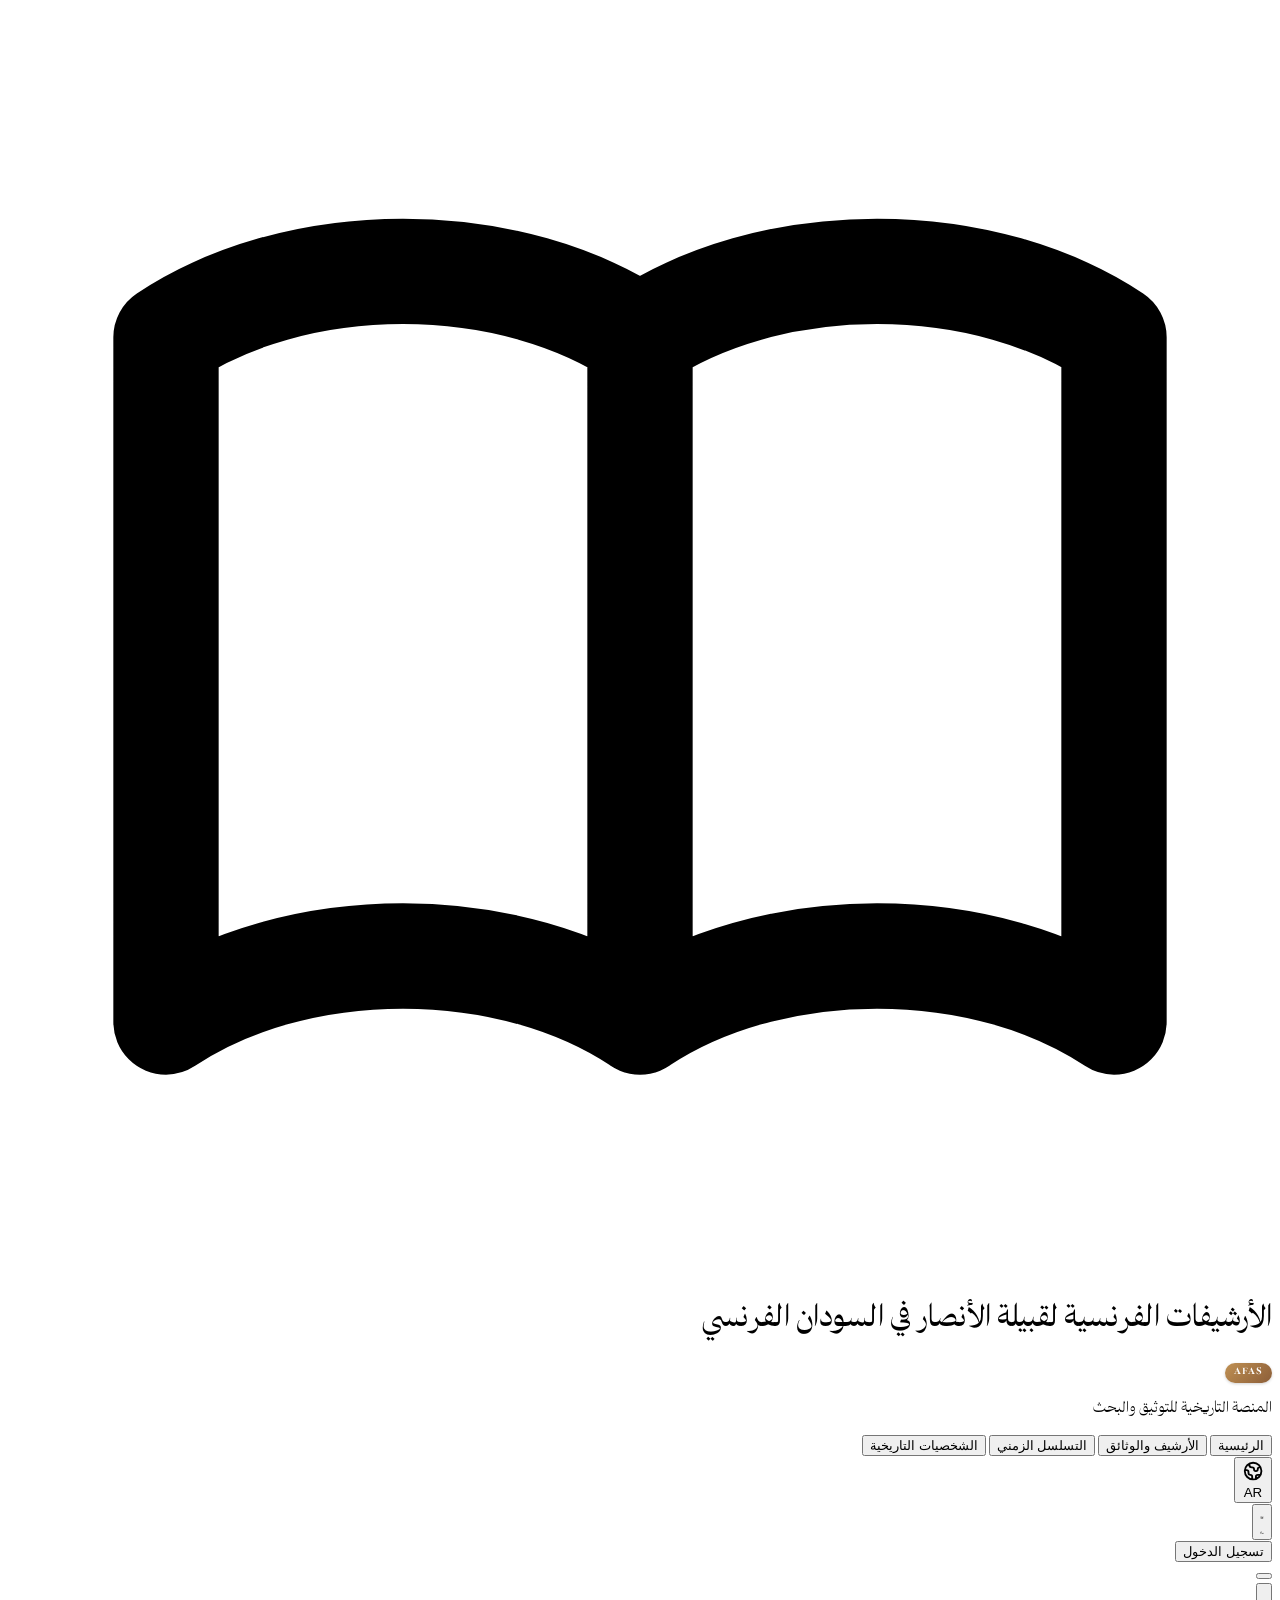
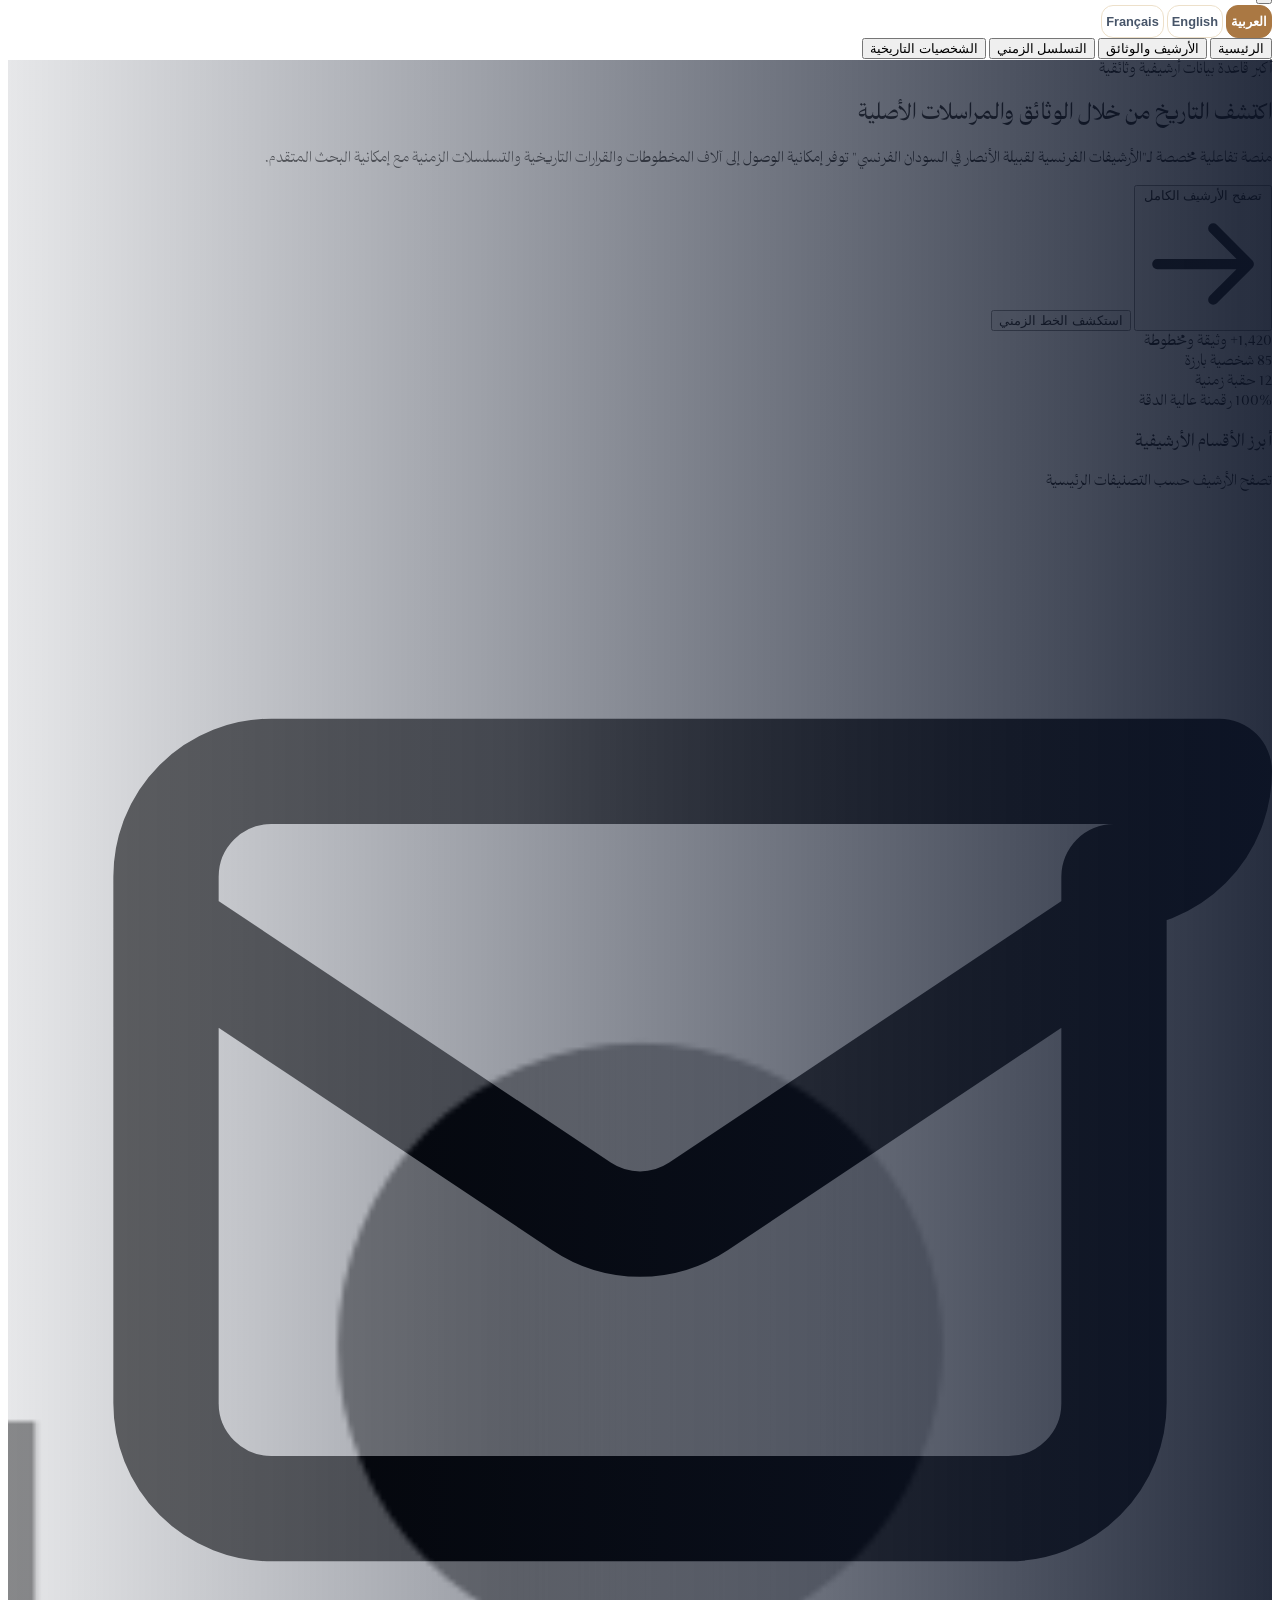
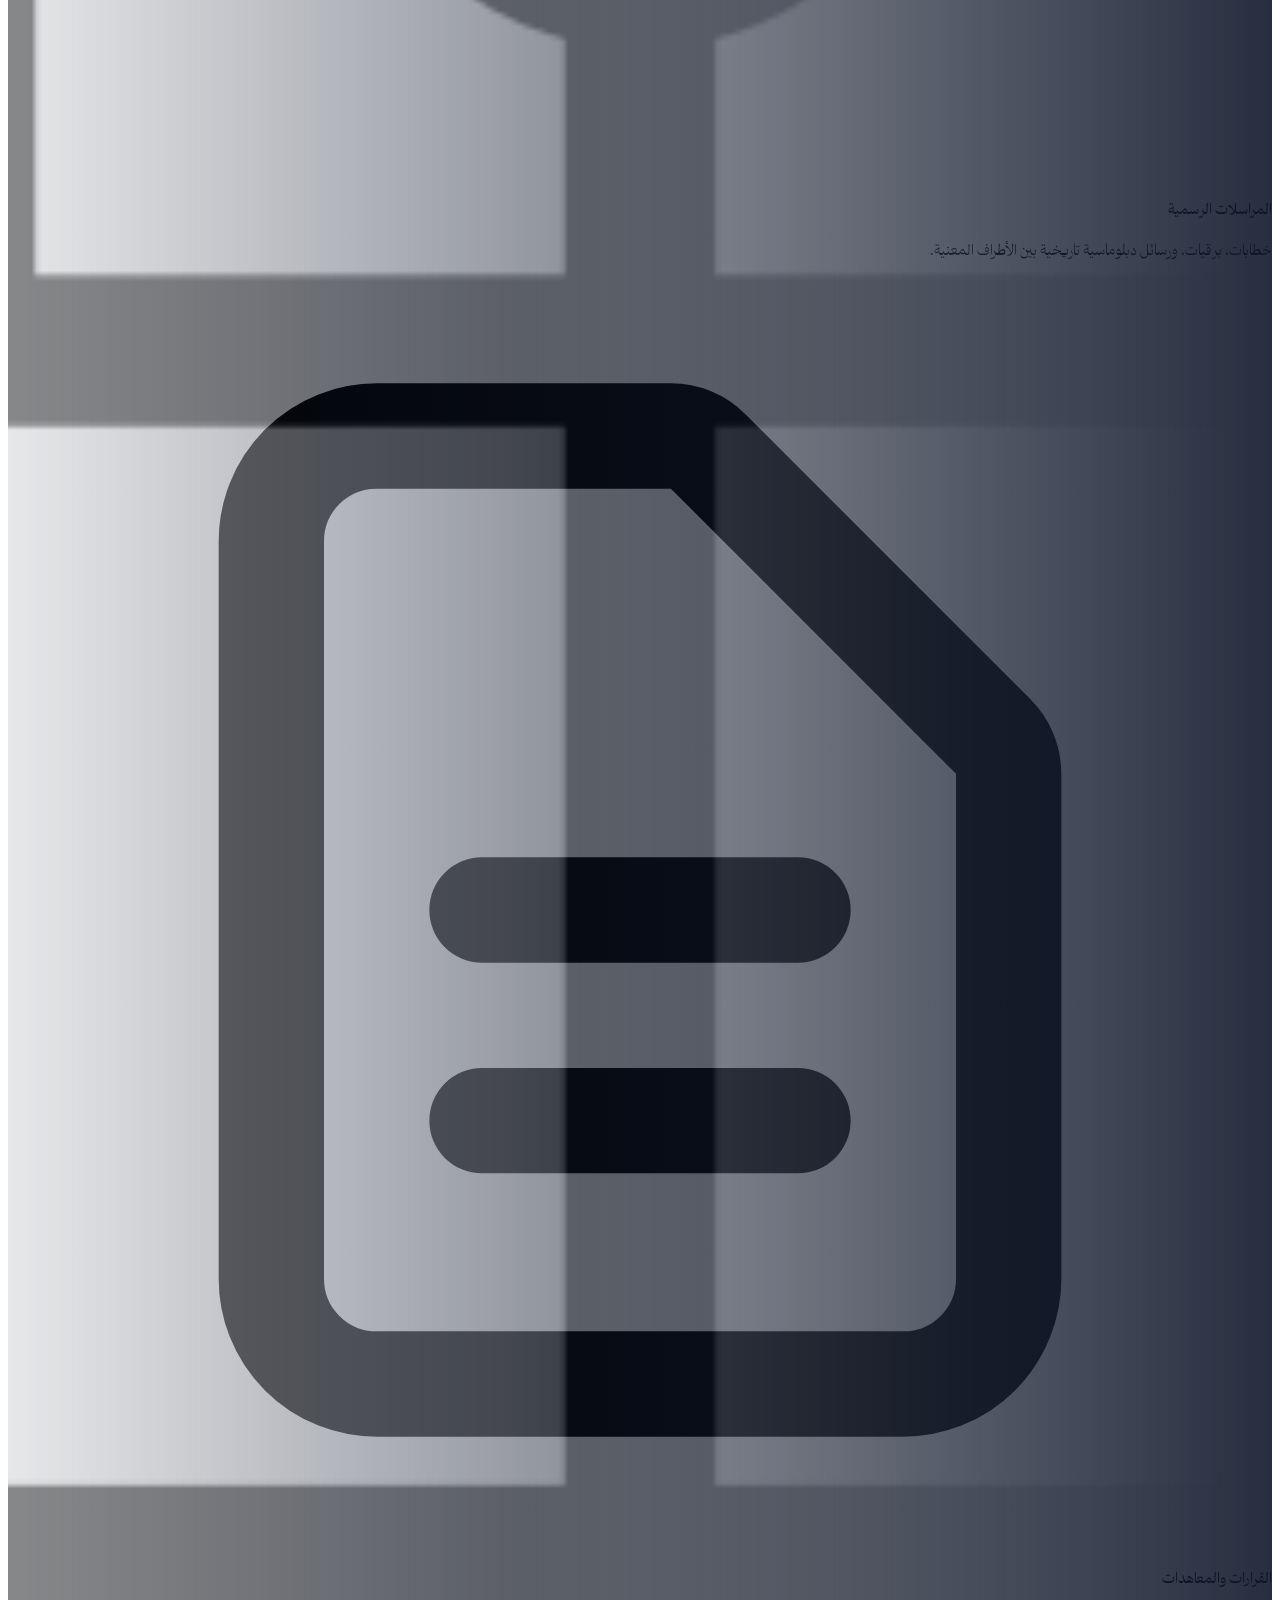
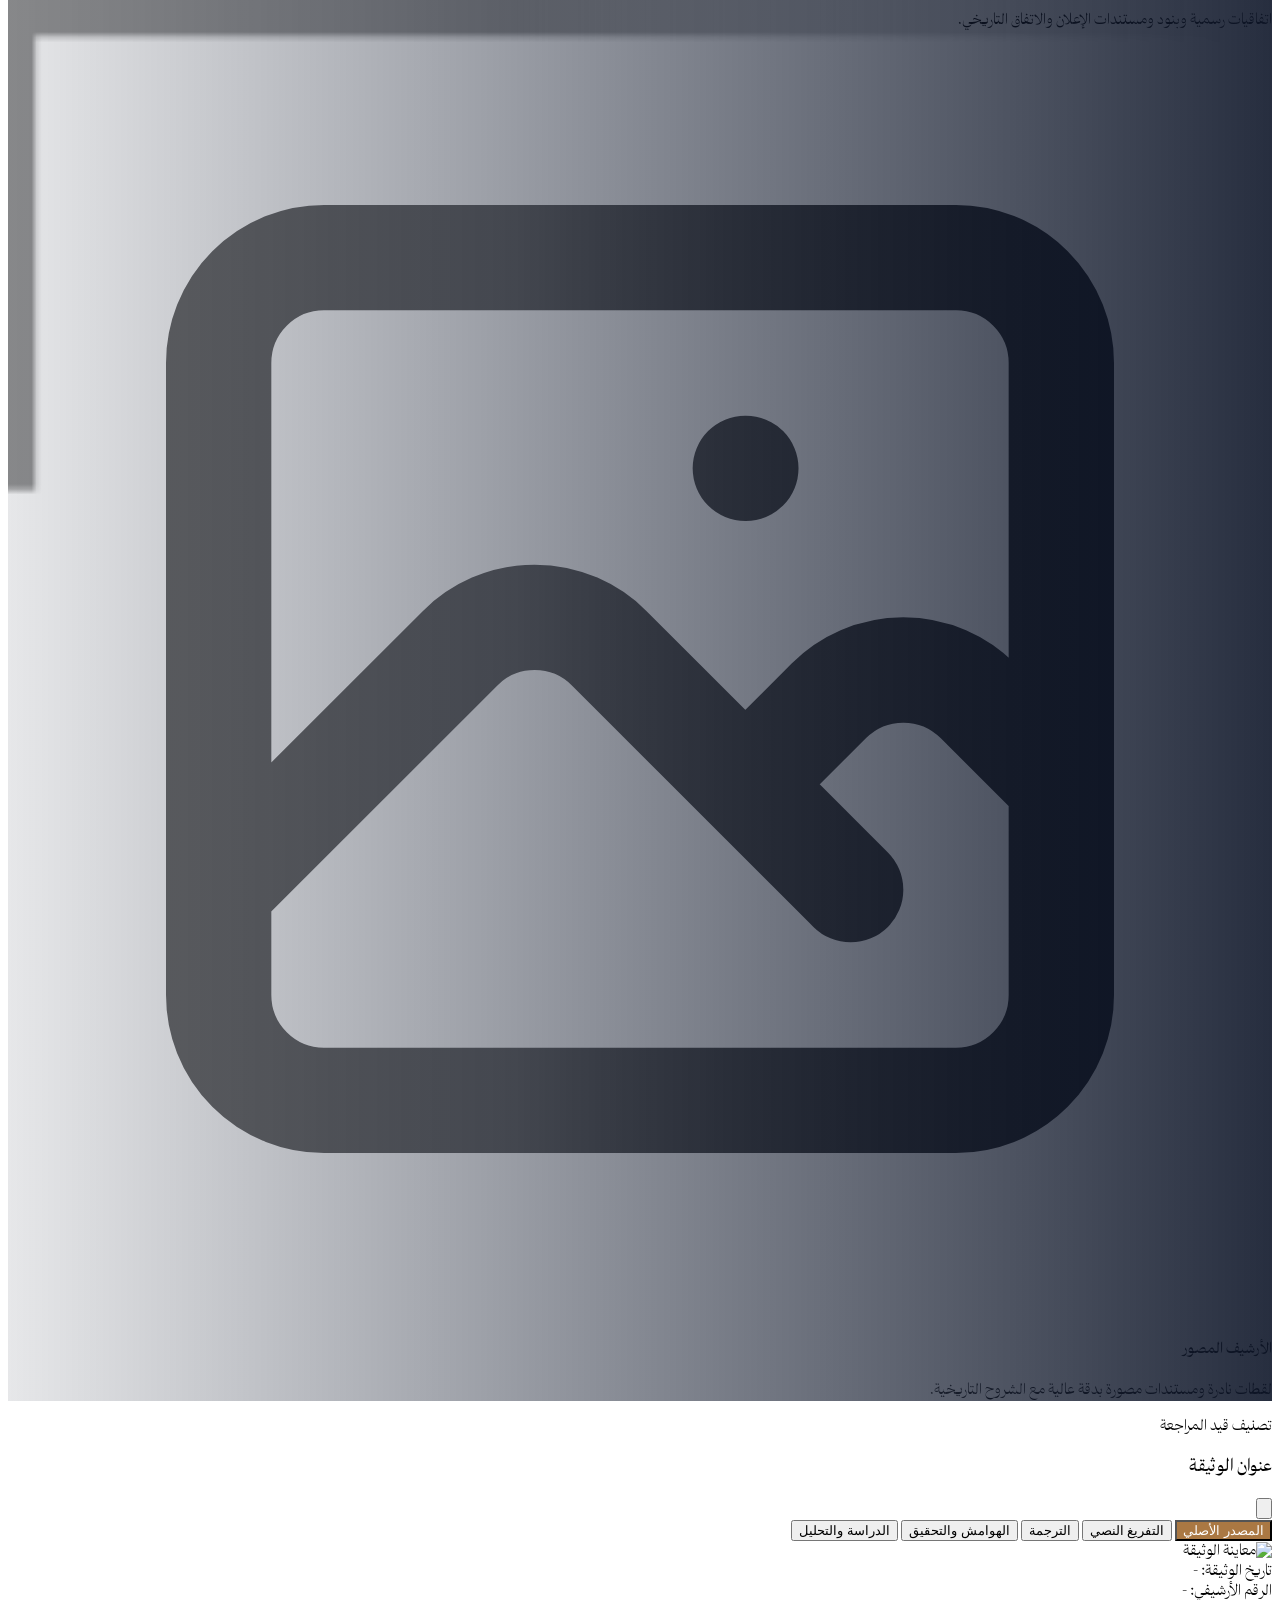
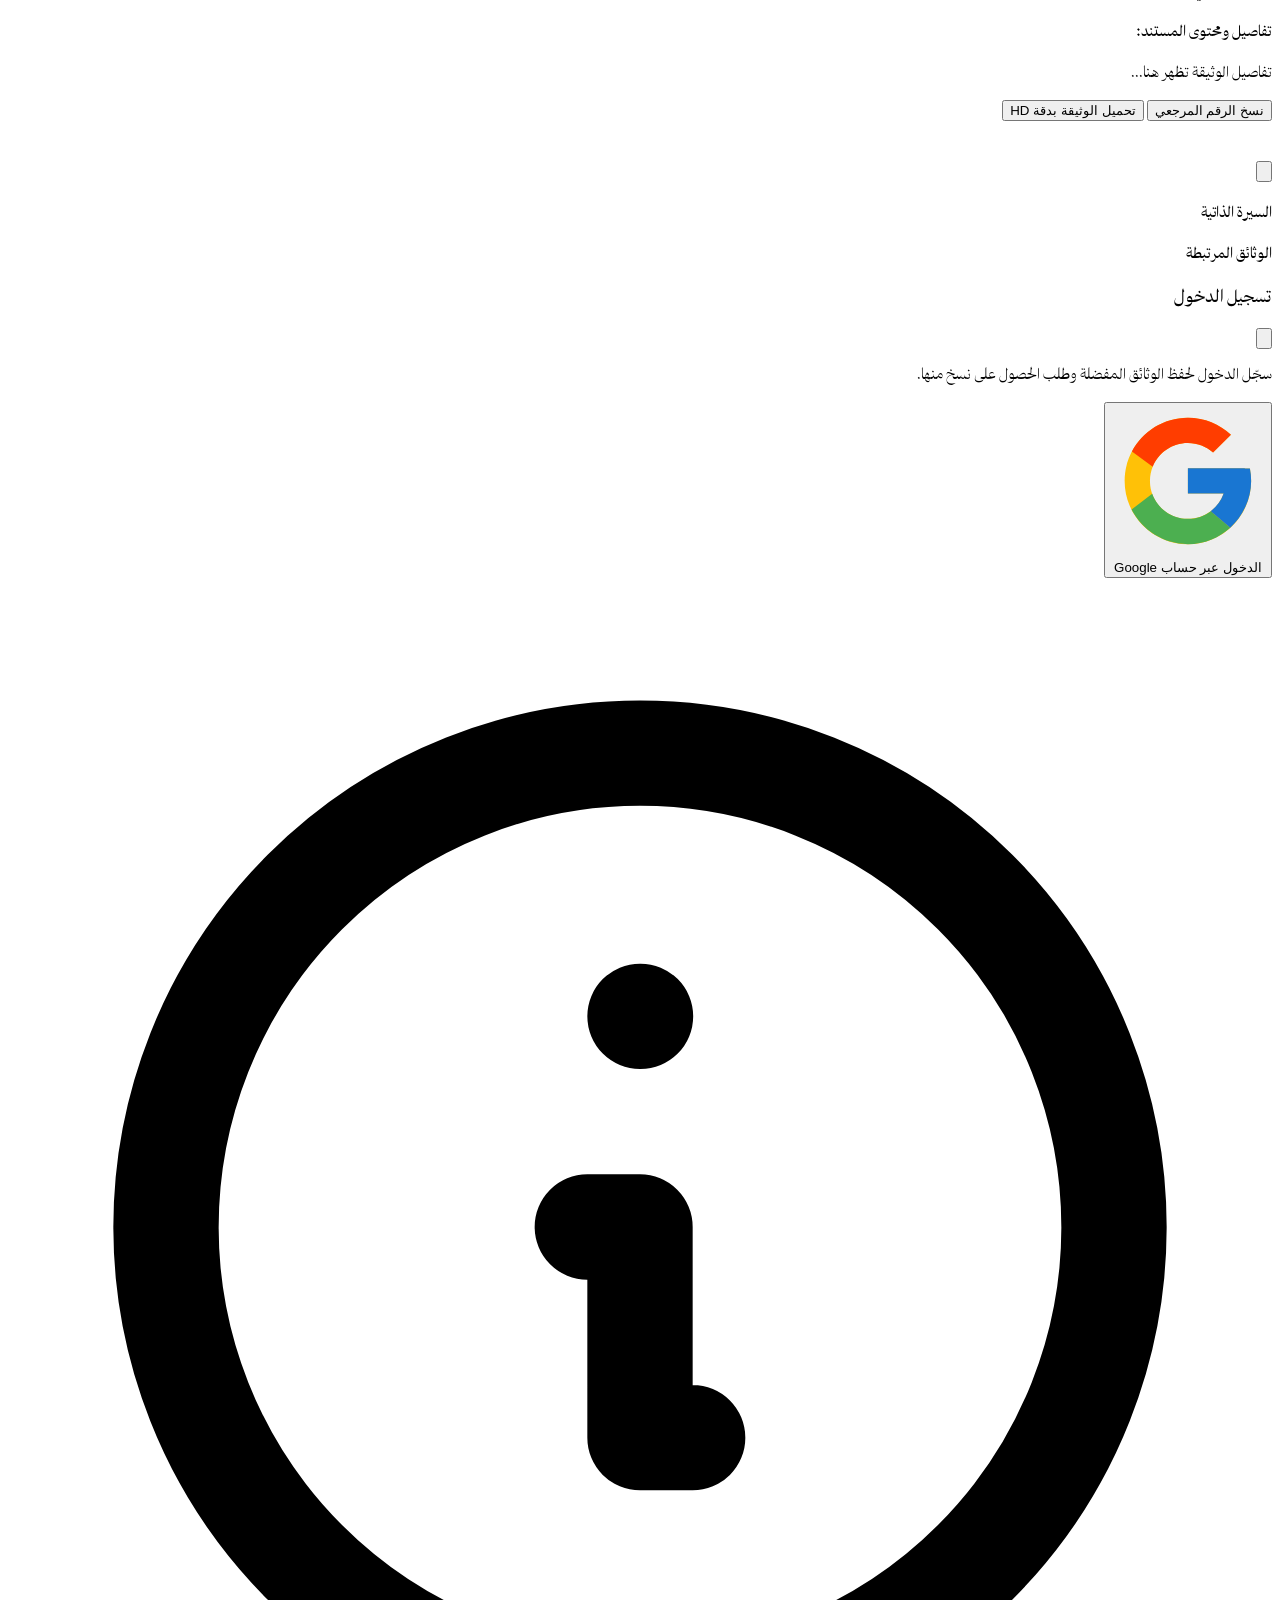
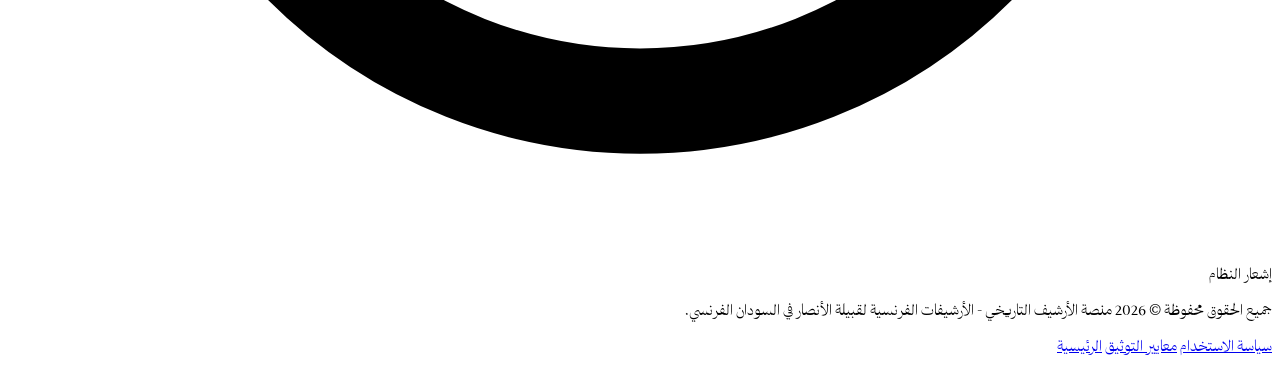
==== commit c29462d8: "Update index.html" ====
--- a/index.html
+++ b/index.html
@@ -73,8 +73,43 @@
 <script src="https://cdn.jsdelivr.net/npm/@supabase/supabase-js@2"></script>
 <script src="supabase-client.js"></script>
 <style>
+@font-face {
+  font-family: 'TheYearOfTheCamel';
+  src: url('TheYearofTheCamel-Light.woff') format('woff');
+  font-weight: 300;
+  font-style: normal;
+  font-display: swap;
+}
+@font-face {
+  font-family: 'TheYearOfTheCamel';
+  src: url('TheYearofTheCamel-Regular.woff') format('woff');
+  font-weight: 400;
+  font-style: normal;
+  font-display: swap;
+}
+@font-face {
+  font-family: 'TheYearOfTheCamel';
+  src: url('TheYearofTheCamel-Medium.woff') format('woff');
+  font-weight: 500;
+  font-style: normal;
+  font-display: swap;
+}
+@font-face {
+  font-family: 'TheYearOfTheCamel';
+  src: url('TheYearofTheCamel-Bold.woff') format('woff');
+  font-weight: 700;
+  font-style: normal;
+  font-display: swap;
+}
+@font-face {
+  font-family: 'TheYearOfTheCamel';
+  src: url('TheYearofTheCamel-ExtraBold.woff') format('woff');
+  font-weight: 800;
+  font-style: normal;
+  font-display: swap;
+}
 body {
-  font-family: 'Tajawal', sans-serif;
+  font-family: 'TheYearOfTheCamel', 'Tajawal', sans-serif;
   transition: background-color 0.5s ease, color 0.5s ease;
 }
 /* Smooth View Switch Container */
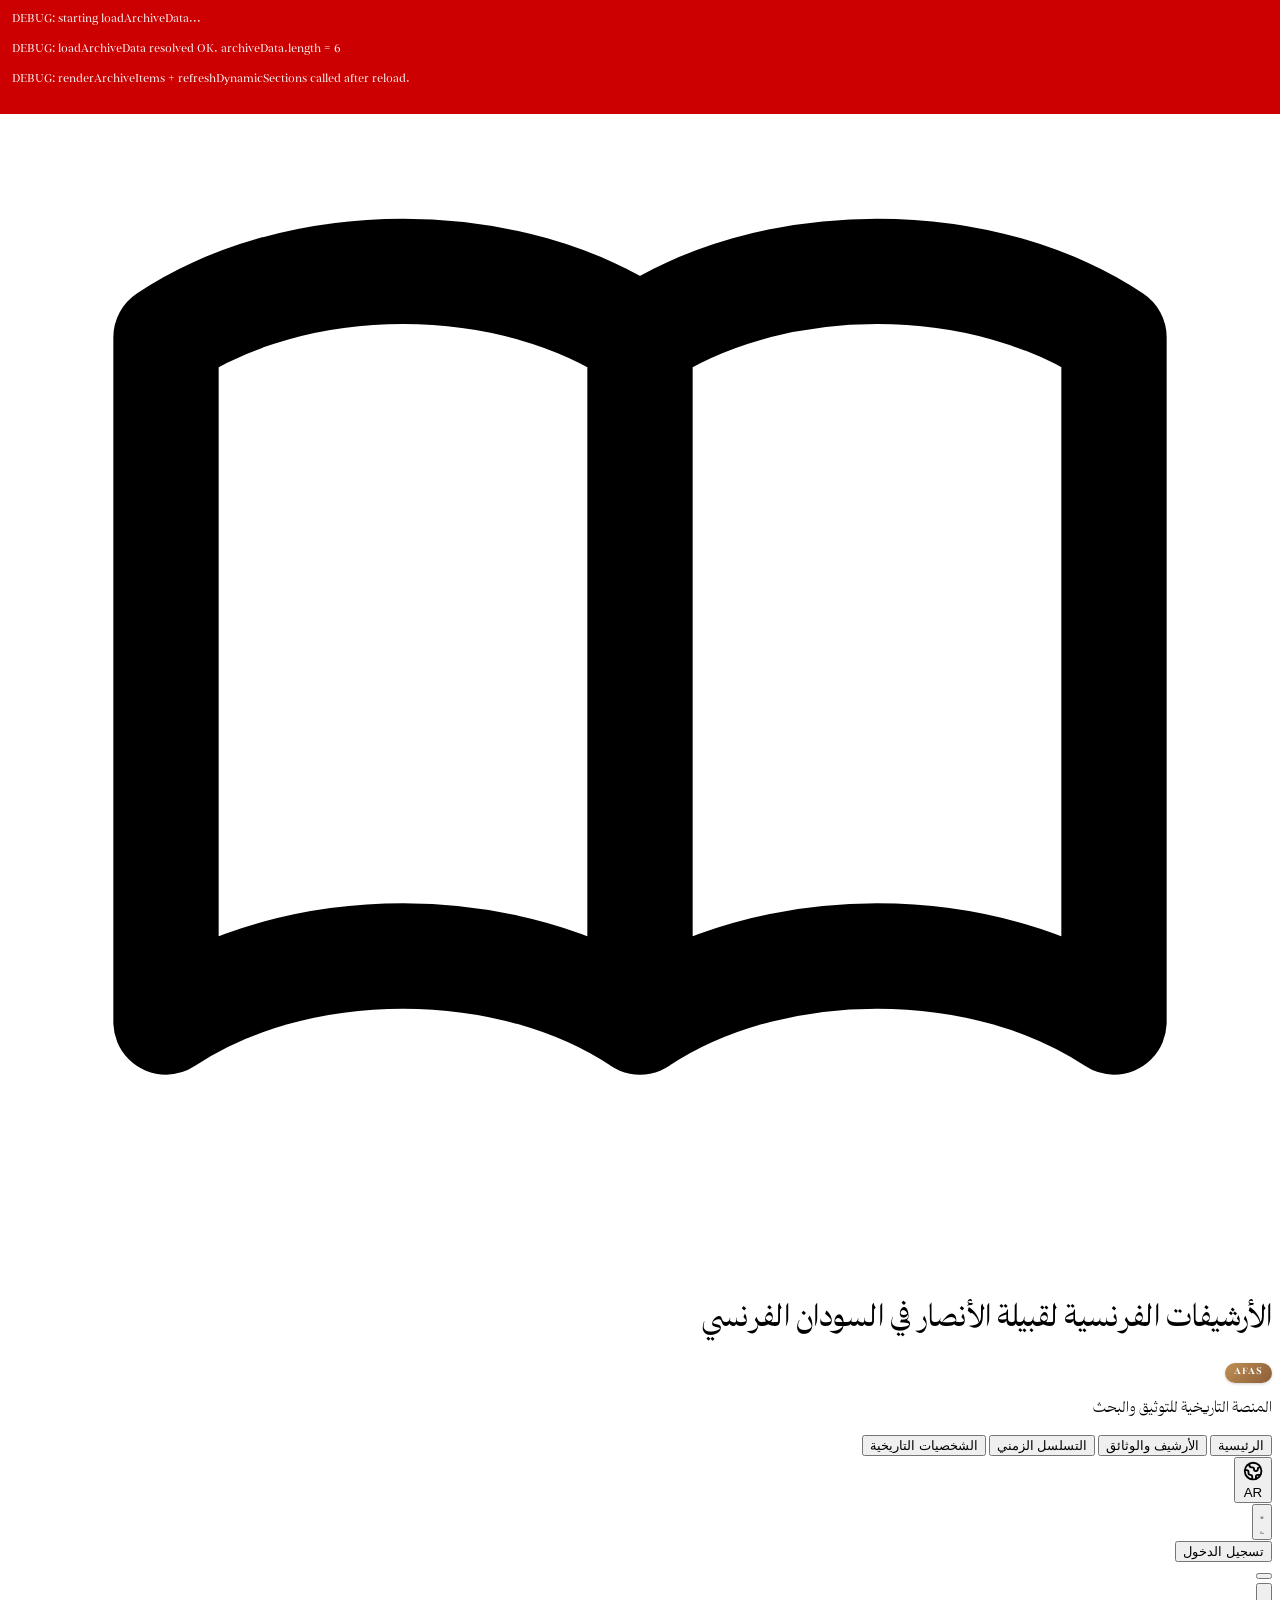
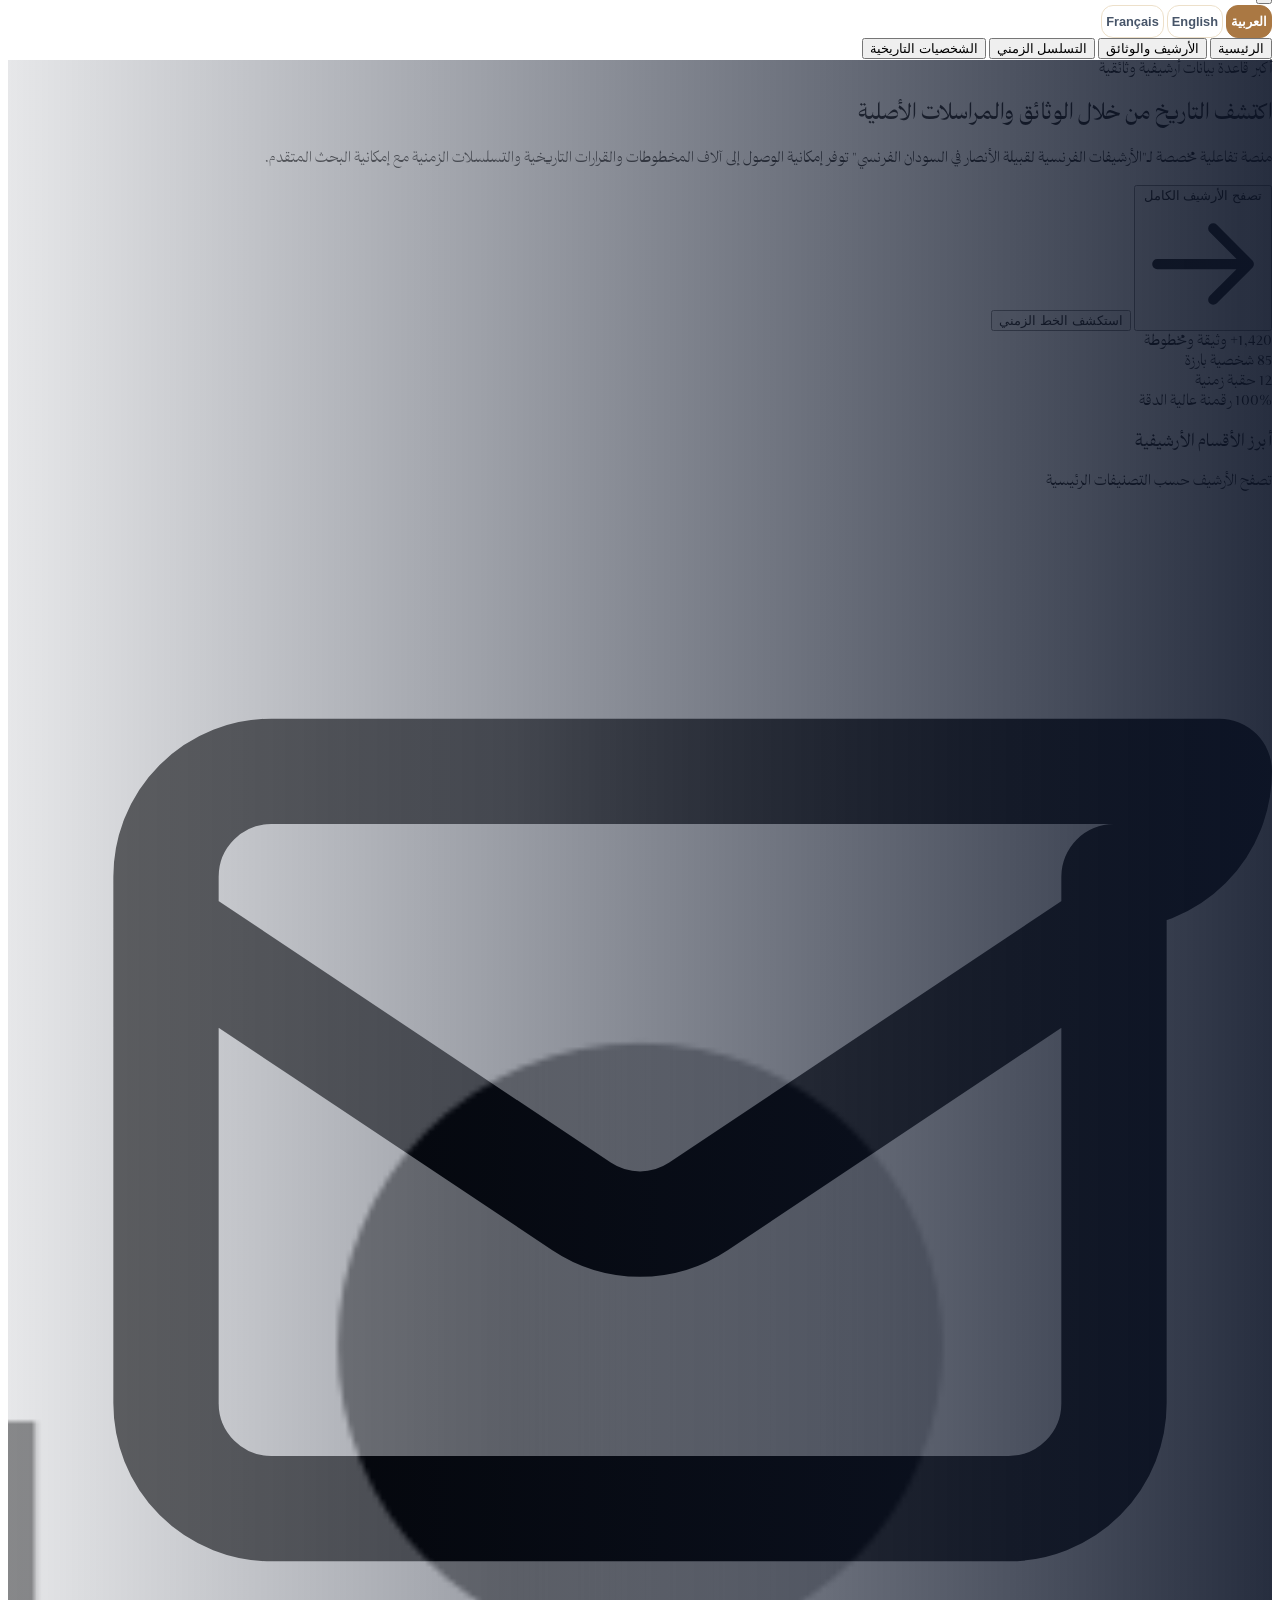
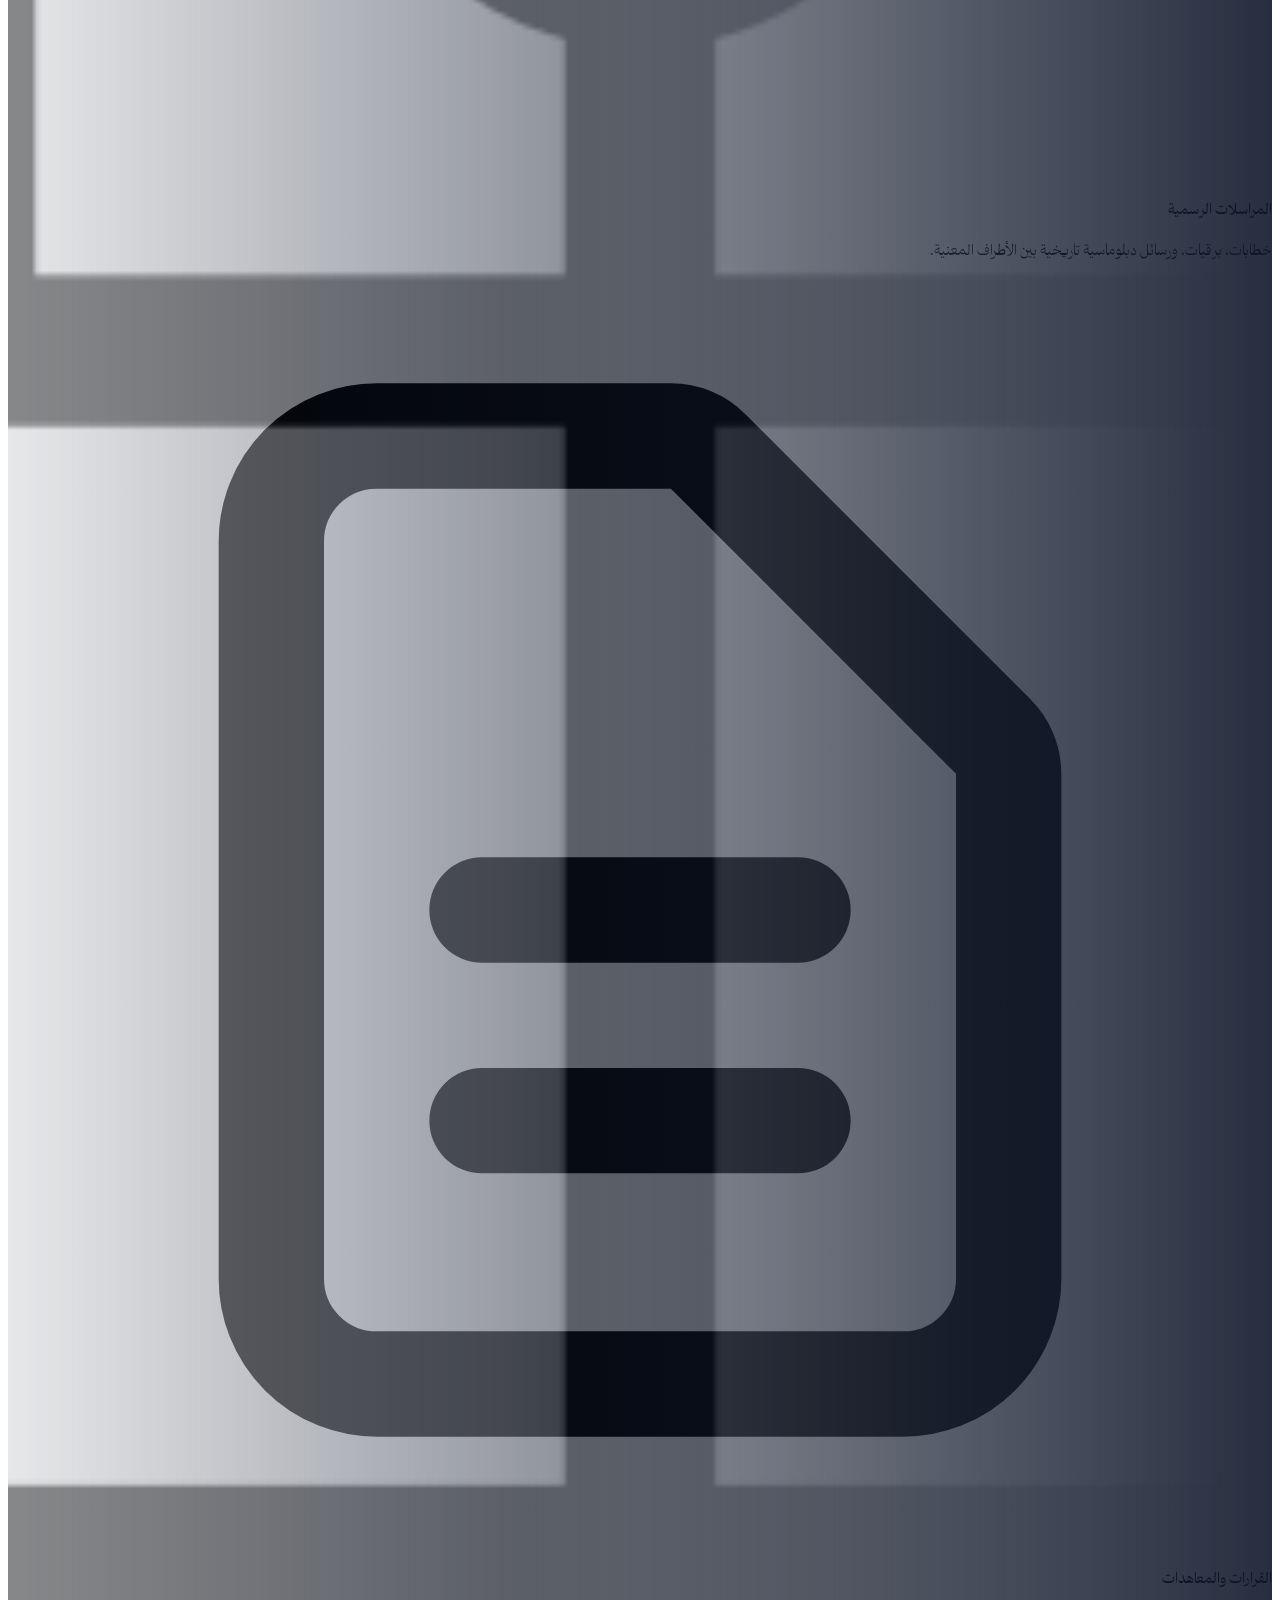
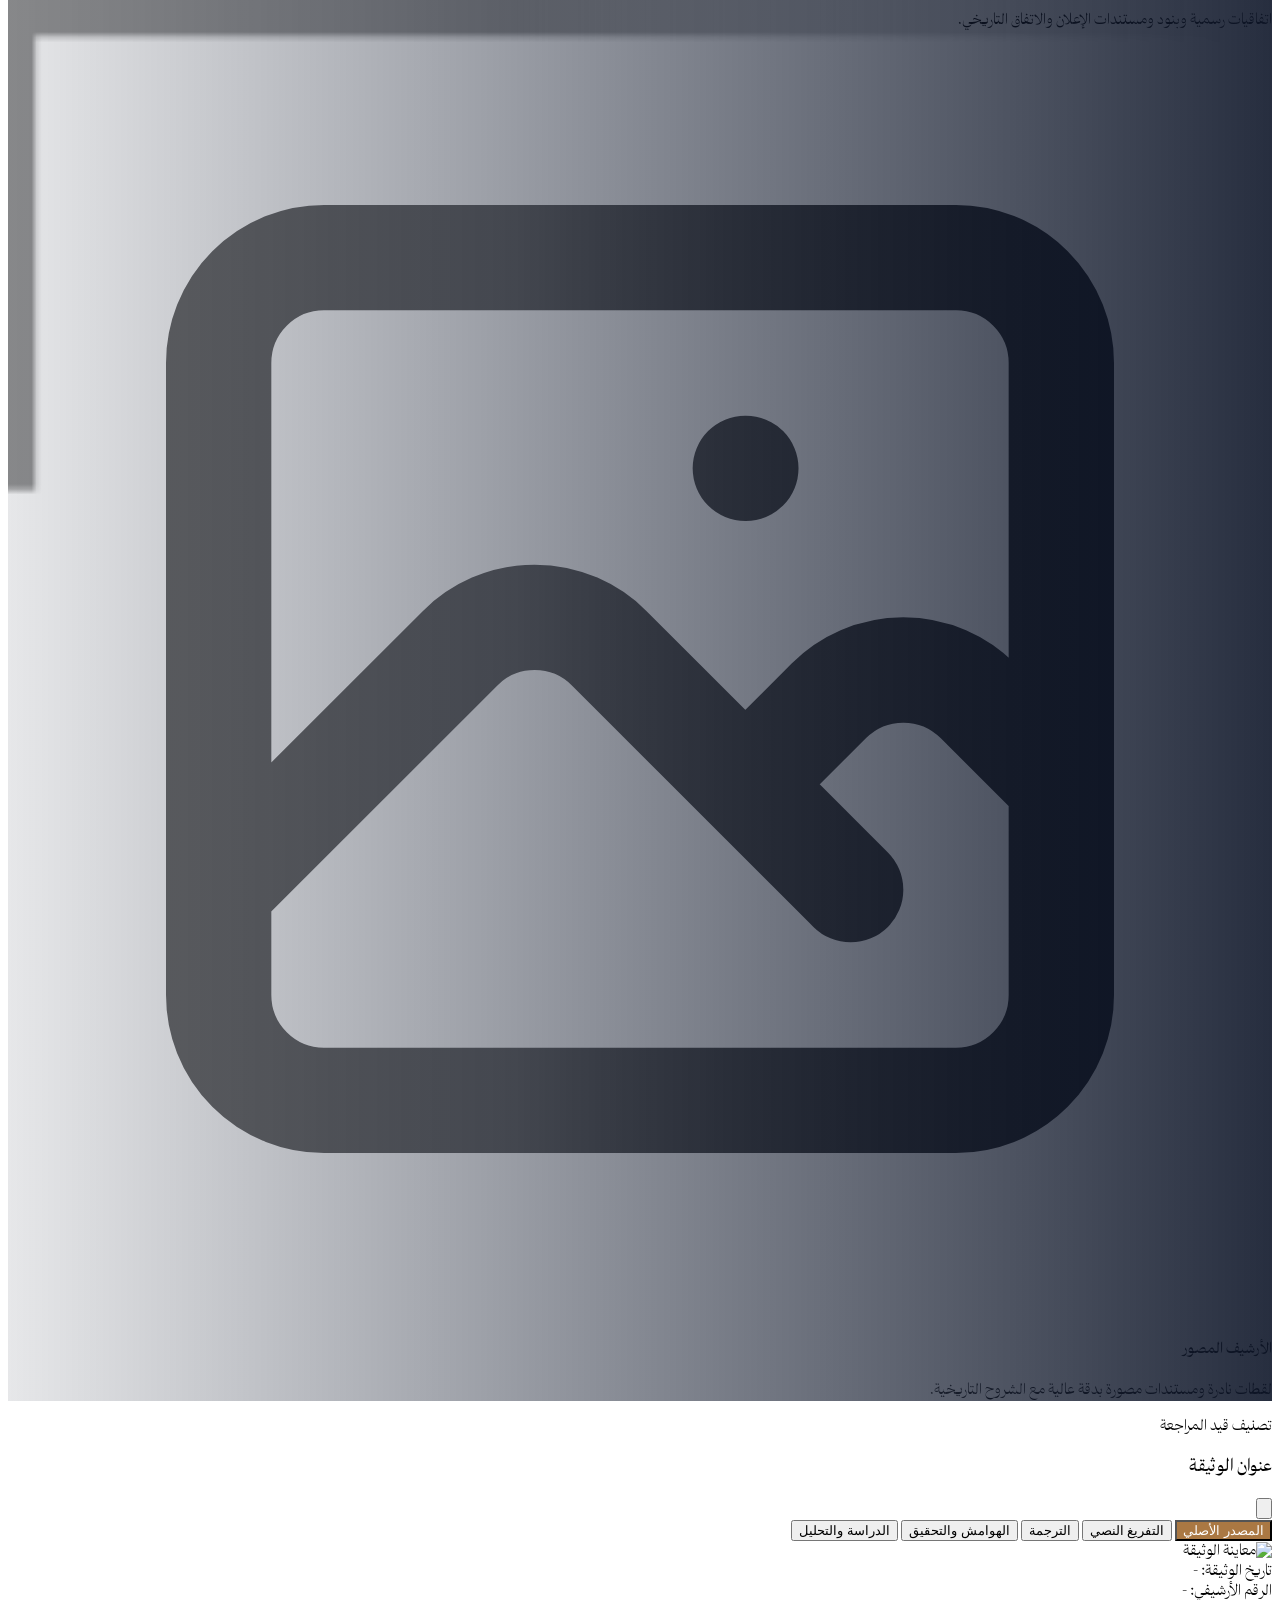
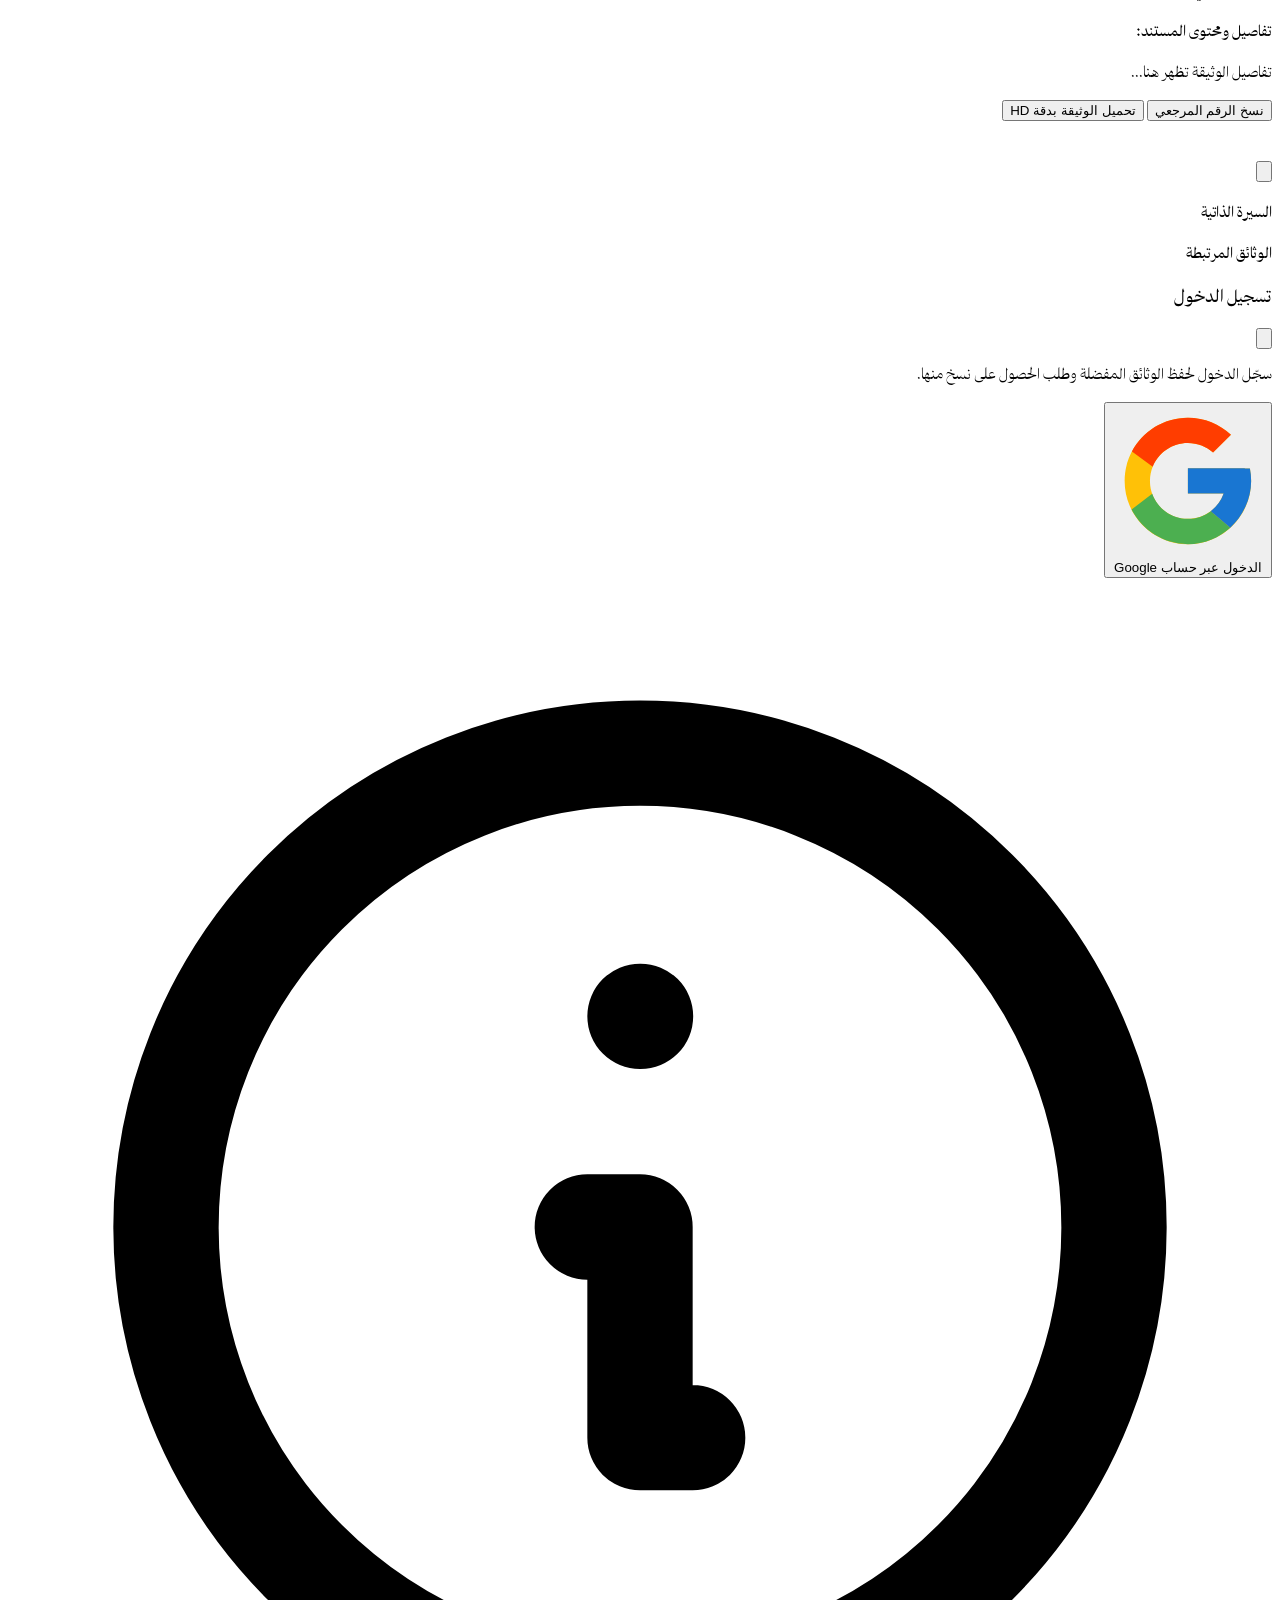
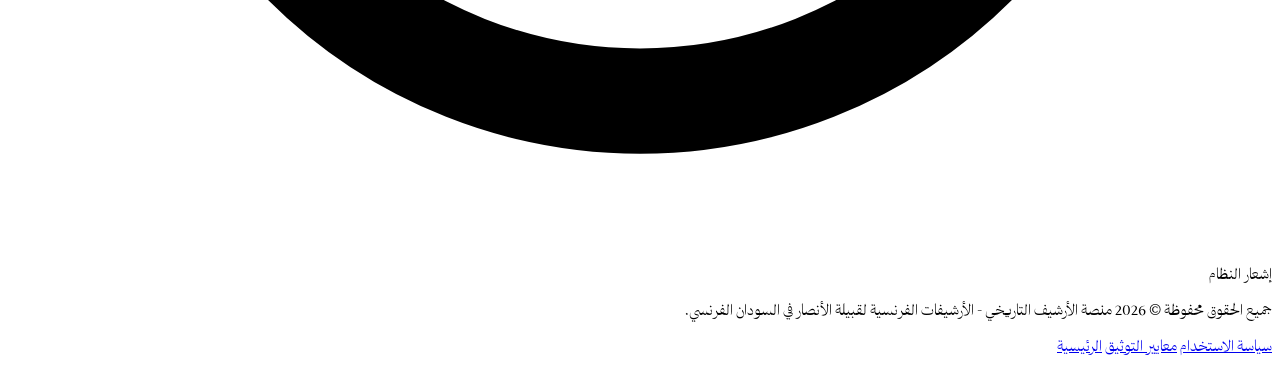
==== commit 73bd8586: "Update index.html" ====
--- a/index.html
+++ b/index.html
@@ -1437,39 +1437,53 @@
   });
 }
 
+function showDebugBanner(msg) {
+  let b = document.getElementById('debug-banner');
+  if (!b) {
+    b = document.createElement('div');
+    b.id = 'debug-banner';
+    b.style.cssText = 'position:fixed;top:0;left:0;right:0;z-index:99999;background:#c00;color:#fff;padding:12px;font-size:13px;white-space:pre-wrap;direction:ltr;text-align:left;max-height:60vh;overflow:auto;';
+    document.body.prepend(b);
+  }
+  b.textContent += msg + '\n\n';
+}
 window.onload = function () {
-  initAuthUI();
-  let savedTheme = null;
-  try { savedTheme = localStorage.getItem('theme'); } catch (e) {}
-  if (savedTheme === 'dark' || (!savedTheme && window.matchMedia('(prefers-color-scheme: dark)').matches)) {
-    document.documentElement.classList.add('dark');
-  }
-
-  const firstTab = document.querySelector('.nav-btn[data-tab="hero"]');
-  if (firstTab) {
-    setTimeout(() => switchTab('hero', firstTab), 50);
-  }
-
-  // Show the local baseline documents immediately — never leave the
-  // page blank while we wait on the network/database.
-  archiveData = fallbackData;
-  renderArchiveItems();
-  applyCachedCms();
-  refreshDynamicSections();
-
-  // Then try to fetch the live list from the database in the
-  // background (with its own timeout), and refresh the grid if it
-  // succeeds. If it fails, is slow, or hangs, the baseline above
-  // is still shown, so the visitor is never left with a blank page.
-  const withTimeout = (promise, ms) => Promise.race([
-    promise,
-    new Promise((_, reject) => setTimeout(() => reject(new Error('timeout')), ms))
-  ]);
-  withTimeout(loadArchiveData(), 8000)
-    .then(() => { renderArchiveItems(); refreshDynamicSections(); })
-    .catch((e) => console.warn('تعذر تحديث الوثائق من قاعدة البيانات في الوقت المناسب:', e));
-  withTimeout(loadCmsData(), 8000)
-    .catch((e) => console.warn('تعذر تحميل محتوى الموقع المعدَّل:', e));
+  try {
+    initAuthUI();
+    let savedTheme = null;
+    try { savedTheme = localStorage.getItem('theme'); } catch (e) {}
+    if (savedTheme === 'dark' || (!savedTheme && window.matchMedia('(prefers-color-scheme: dark)').matches)) {
+      document.documentElement.classList.add('dark');
+    }
+
+    const firstTab = document.querySelector('.nav-btn[data-tab="hero"]');
+    if (firstTab) {
+      setTimeout(() => switchTab('hero', firstTab), 50);
+    }
+
+    archiveData = fallbackData;
+    renderArchiveItems();
+    applyCachedCms();
+    refreshDynamicSections();
+
+    const withTimeout = (promise, ms) => Promise.race([
+      promise,
+      new Promise((_, reject) => setTimeout(() => reject(new Error('timeout')), ms))
+    ]);
+    showDebugBanner('DEBUG: starting loadArchiveData...');
+    withTimeout(loadArchiveData(), 8000)
+      .then(() => {
+        showDebugBanner('DEBUG: loadArchiveData resolved OK. archiveData.length = ' + archiveData.length);
+        renderArchiveItems();
+        refreshDynamicSections();
+        showDebugBanner('DEBUG: renderArchiveItems + refreshDynamicSections called after reload.');
+      })
+      .catch((e) => showDebugBanner('DEBUG ERROR in loadArchiveData chain: ' + (e && e.stack ? e.stack : e)));
+    withTimeout(loadCmsData(), 8000)
+      .catch((e) => showDebugBanner('DEBUG ERROR in loadCmsData: ' + (e && e.stack ? e.stack : e)));
+  } catch (e) {
+    showDebugBanner('DEBUG FATAL ERROR in window.onload: ' + (e && e.stack ? e.stack : e));
+  }
 }
 </script>
 </body>
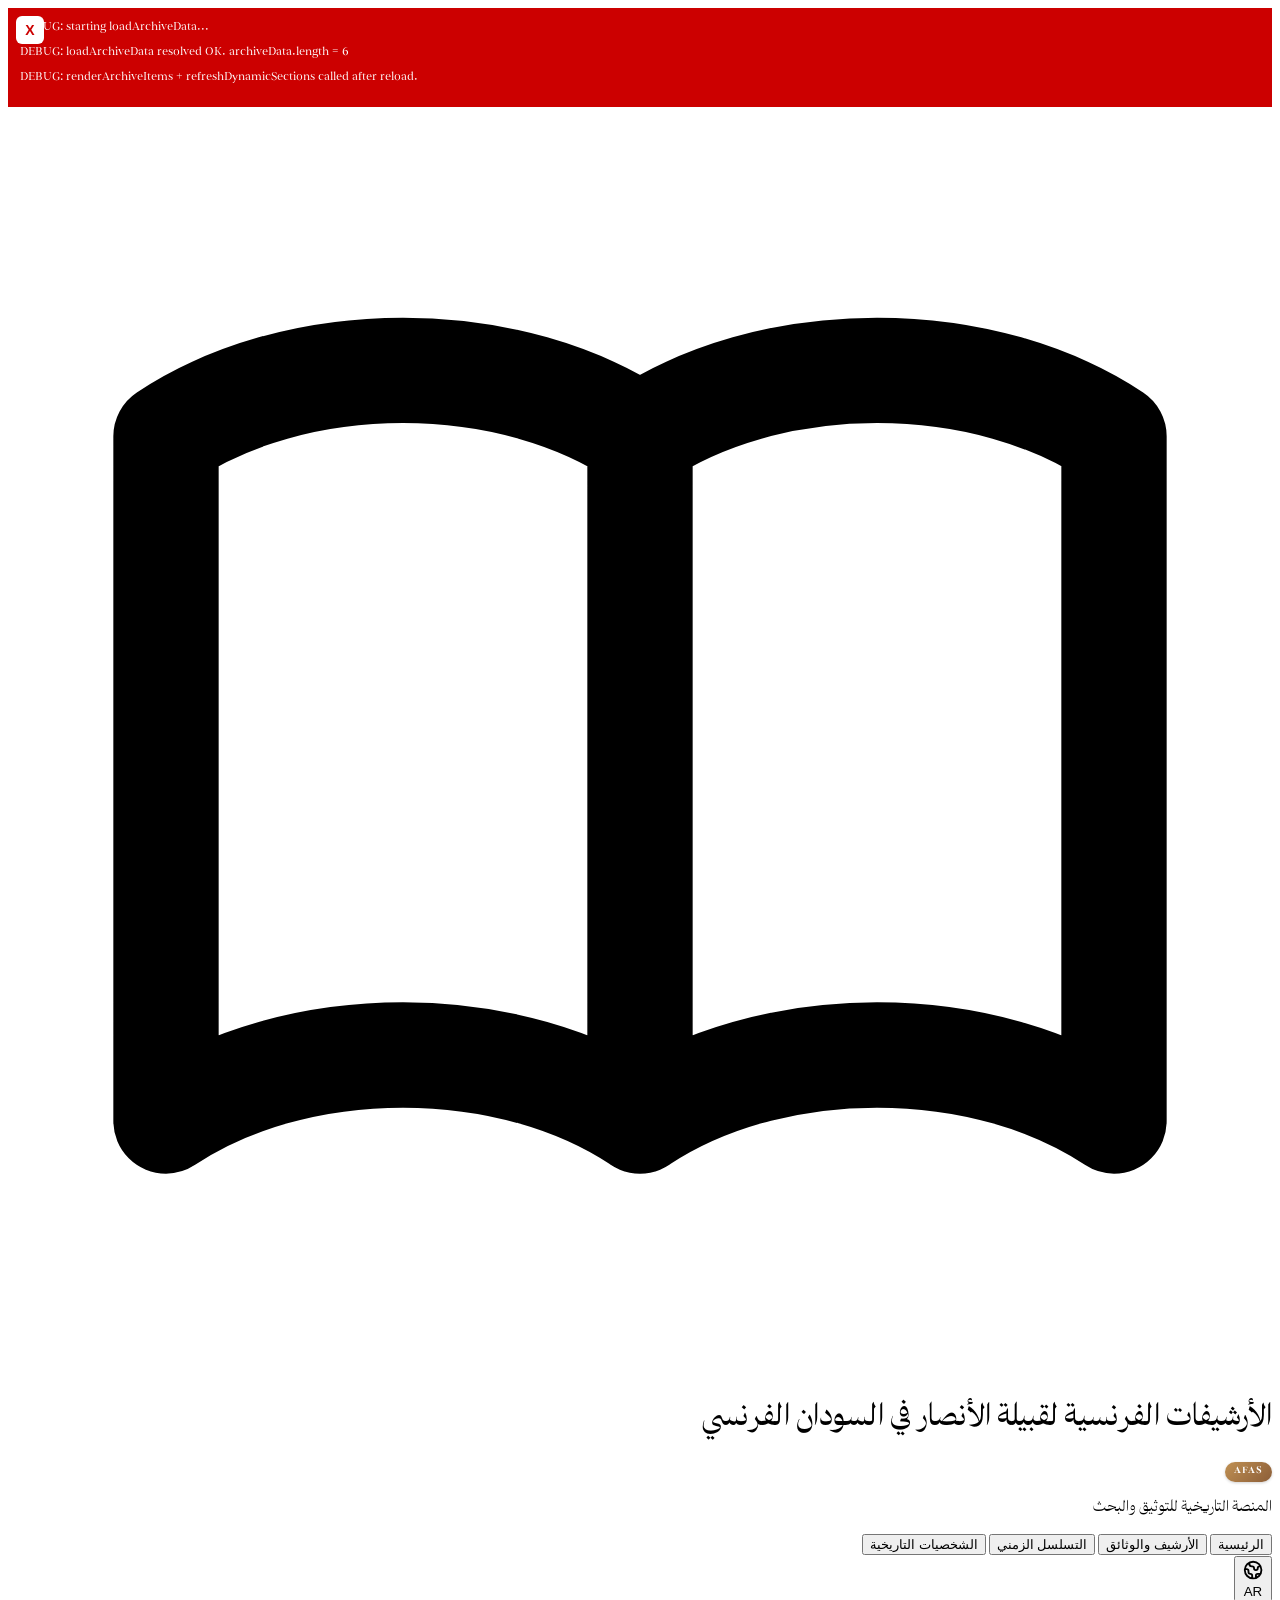
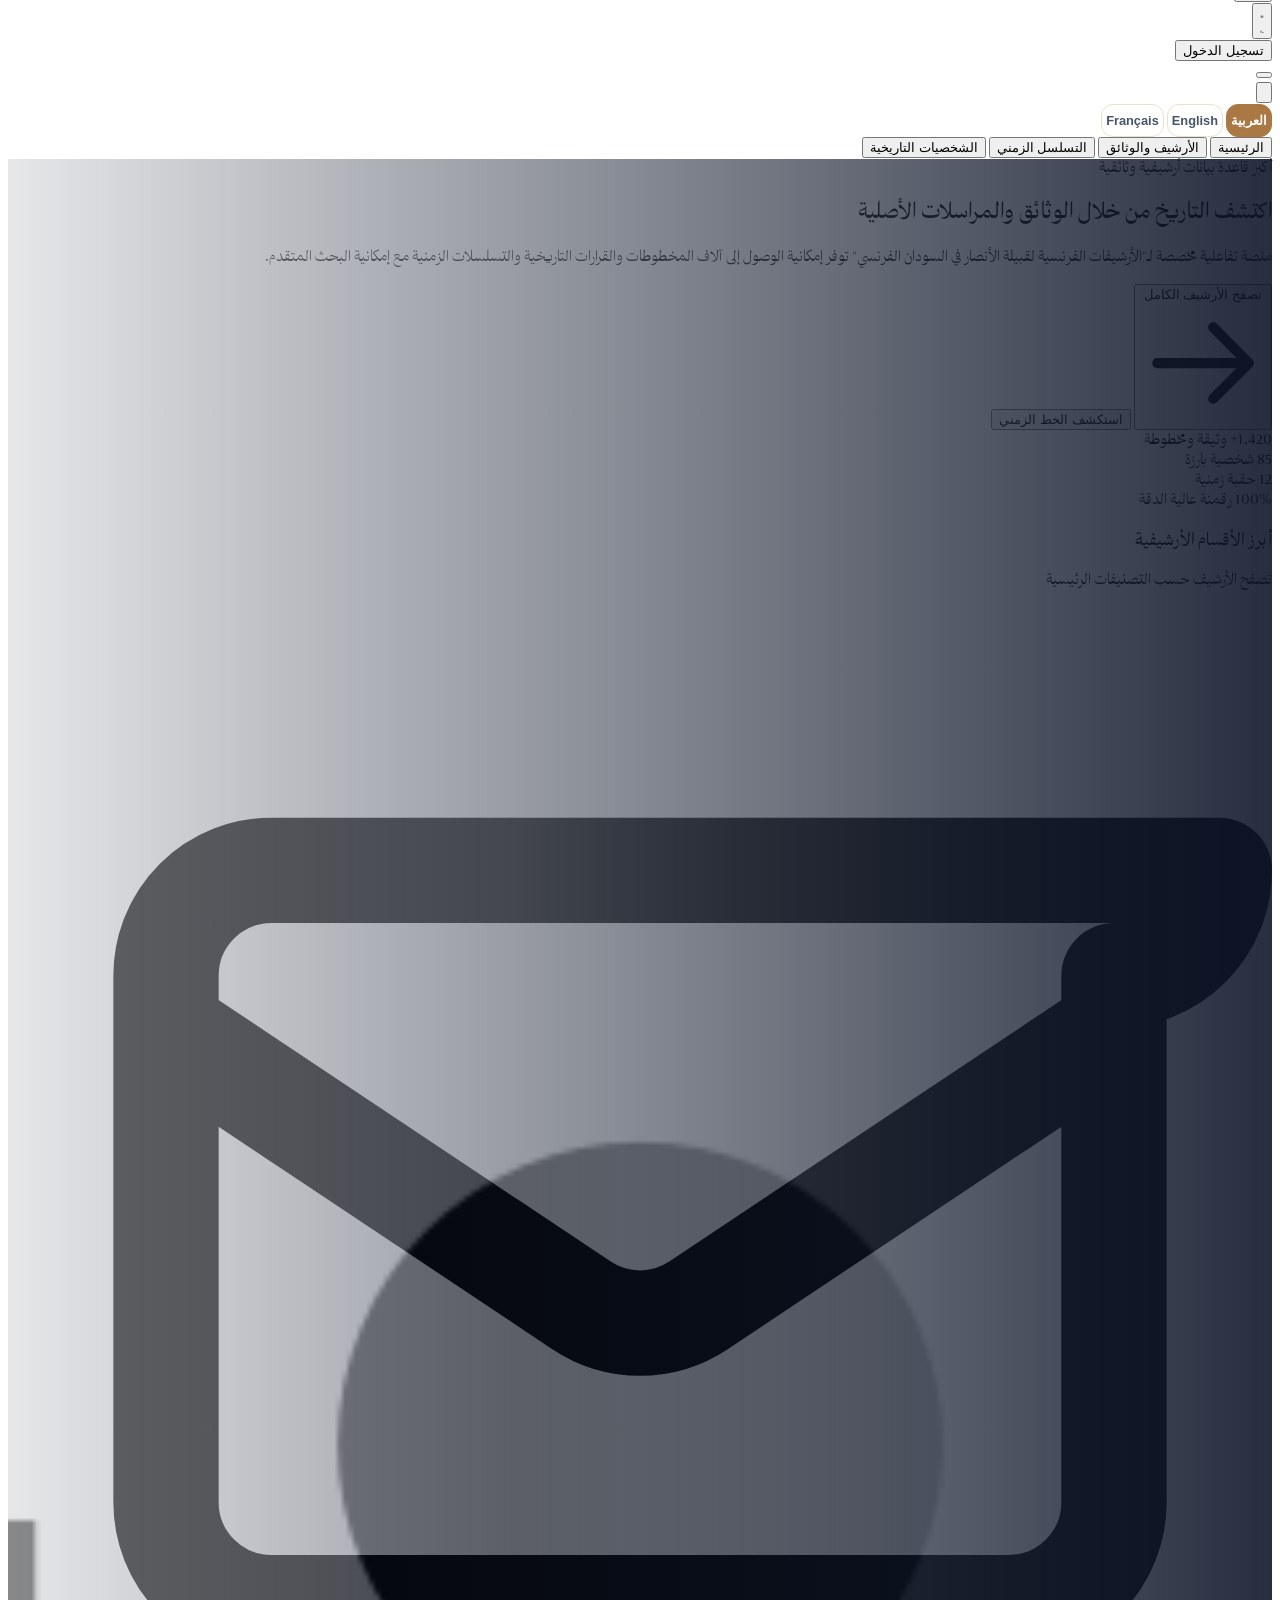
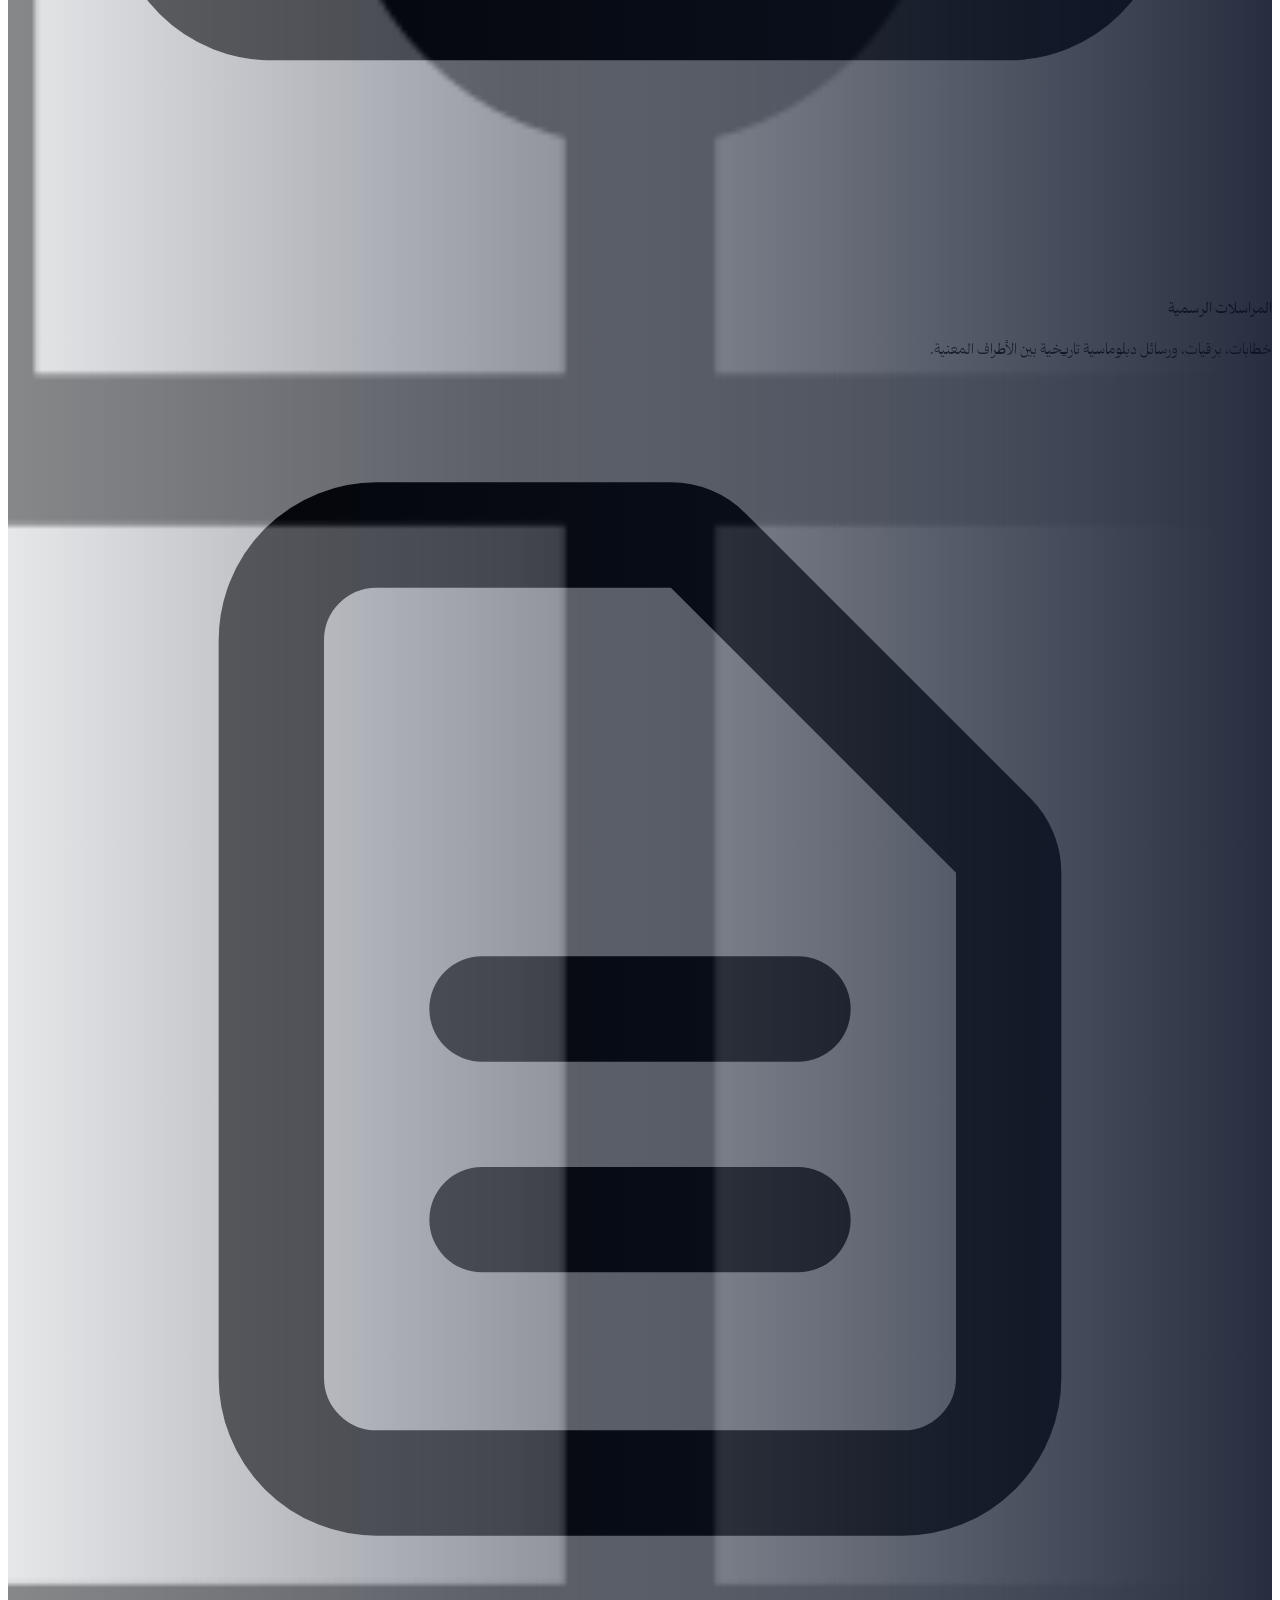
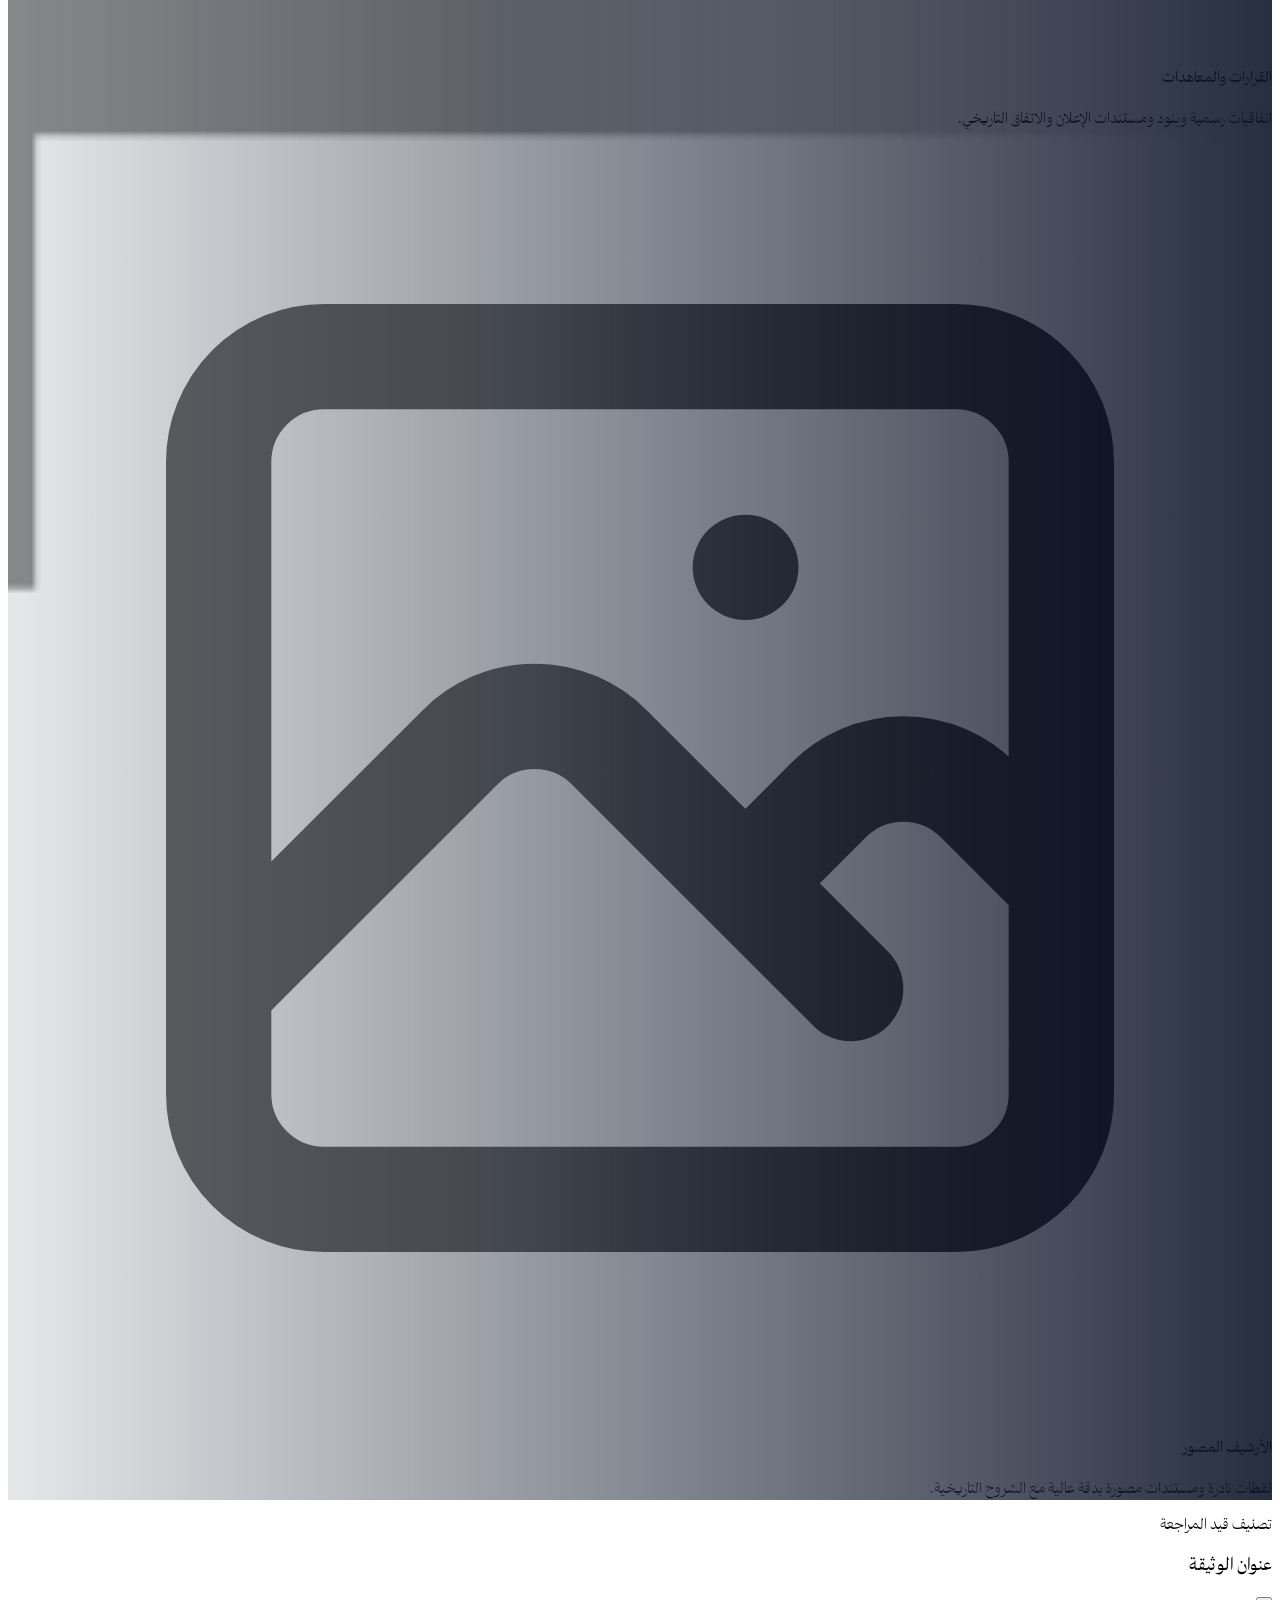
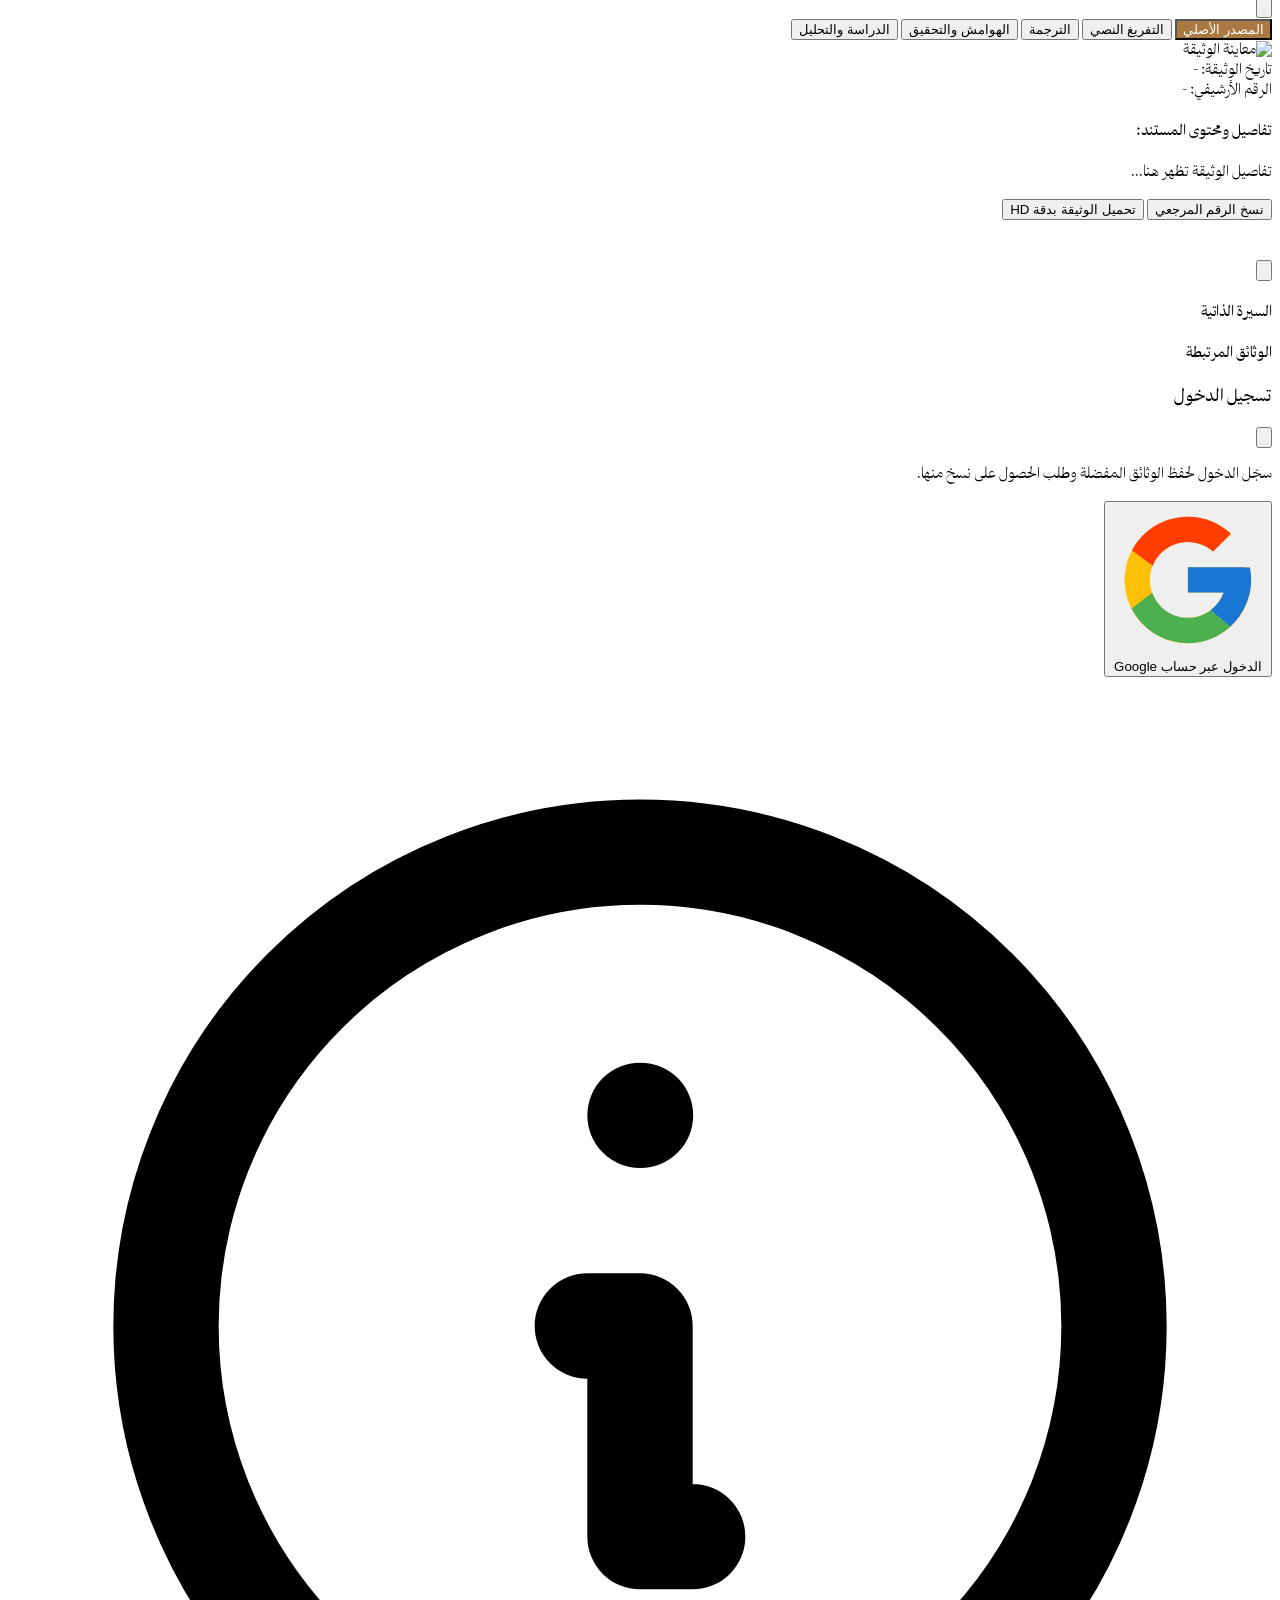
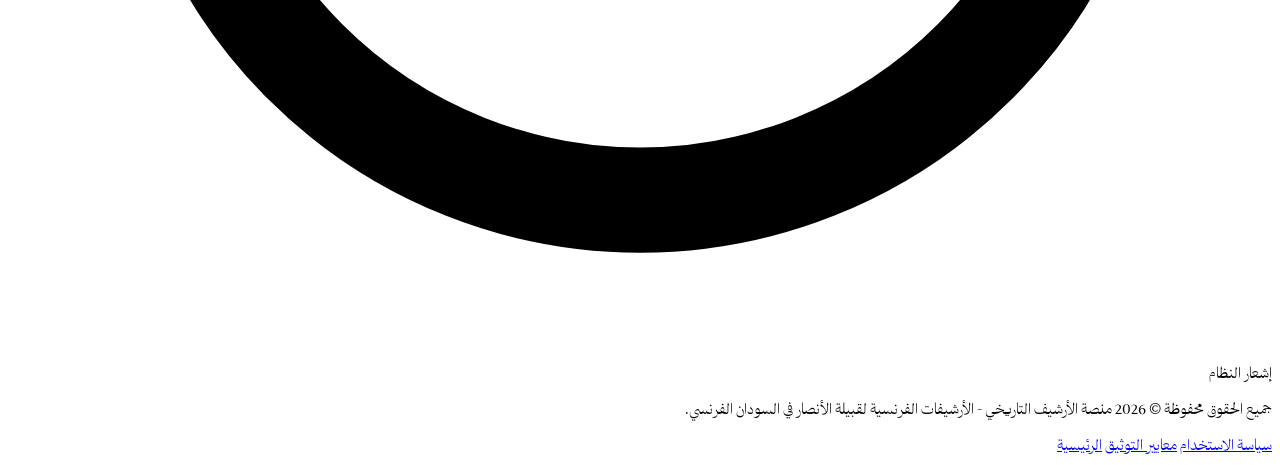
==== commit 5caff67b: "Update index.html" ====
--- a/index.html
+++ b/index.html
@@ -1442,10 +1442,18 @@
   if (!b) {
     b = document.createElement('div');
     b.id = 'debug-banner';
-    b.style.cssText = 'position:fixed;top:0;left:0;right:0;z-index:99999;background:#c00;color:#fff;padding:12px;font-size:13px;white-space:pre-wrap;direction:ltr;text-align:left;max-height:60vh;overflow:auto;';
+    b.style.cssText = 'position:relative;z-index:99999;background:#c00;color:#fff;padding:12px 40px 12px 12px;font-size:13px;white-space:pre-wrap;direction:ltr;text-align:left;max-height:40vh;overflow:auto;';
+    const closeBtn = document.createElement('button');
+    closeBtn.textContent = 'X';
+    closeBtn.style.cssText = 'position:absolute;top:8px;left:8px;background:#fff;color:#c00;border:none;border-radius:6px;width:28px;height:28px;font-weight:bold;font-size:14px;';
+    closeBtn.onclick = () => b.remove();
+    b.appendChild(closeBtn);
     document.body.prepend(b);
   }
-  b.textContent += msg + '\n\n';
+  const line = document.createElement('div');
+  line.textContent = msg;
+  line.style.marginBottom = '10px';
+  b.appendChild(line);
 }
 window.onload = function () {
   try {
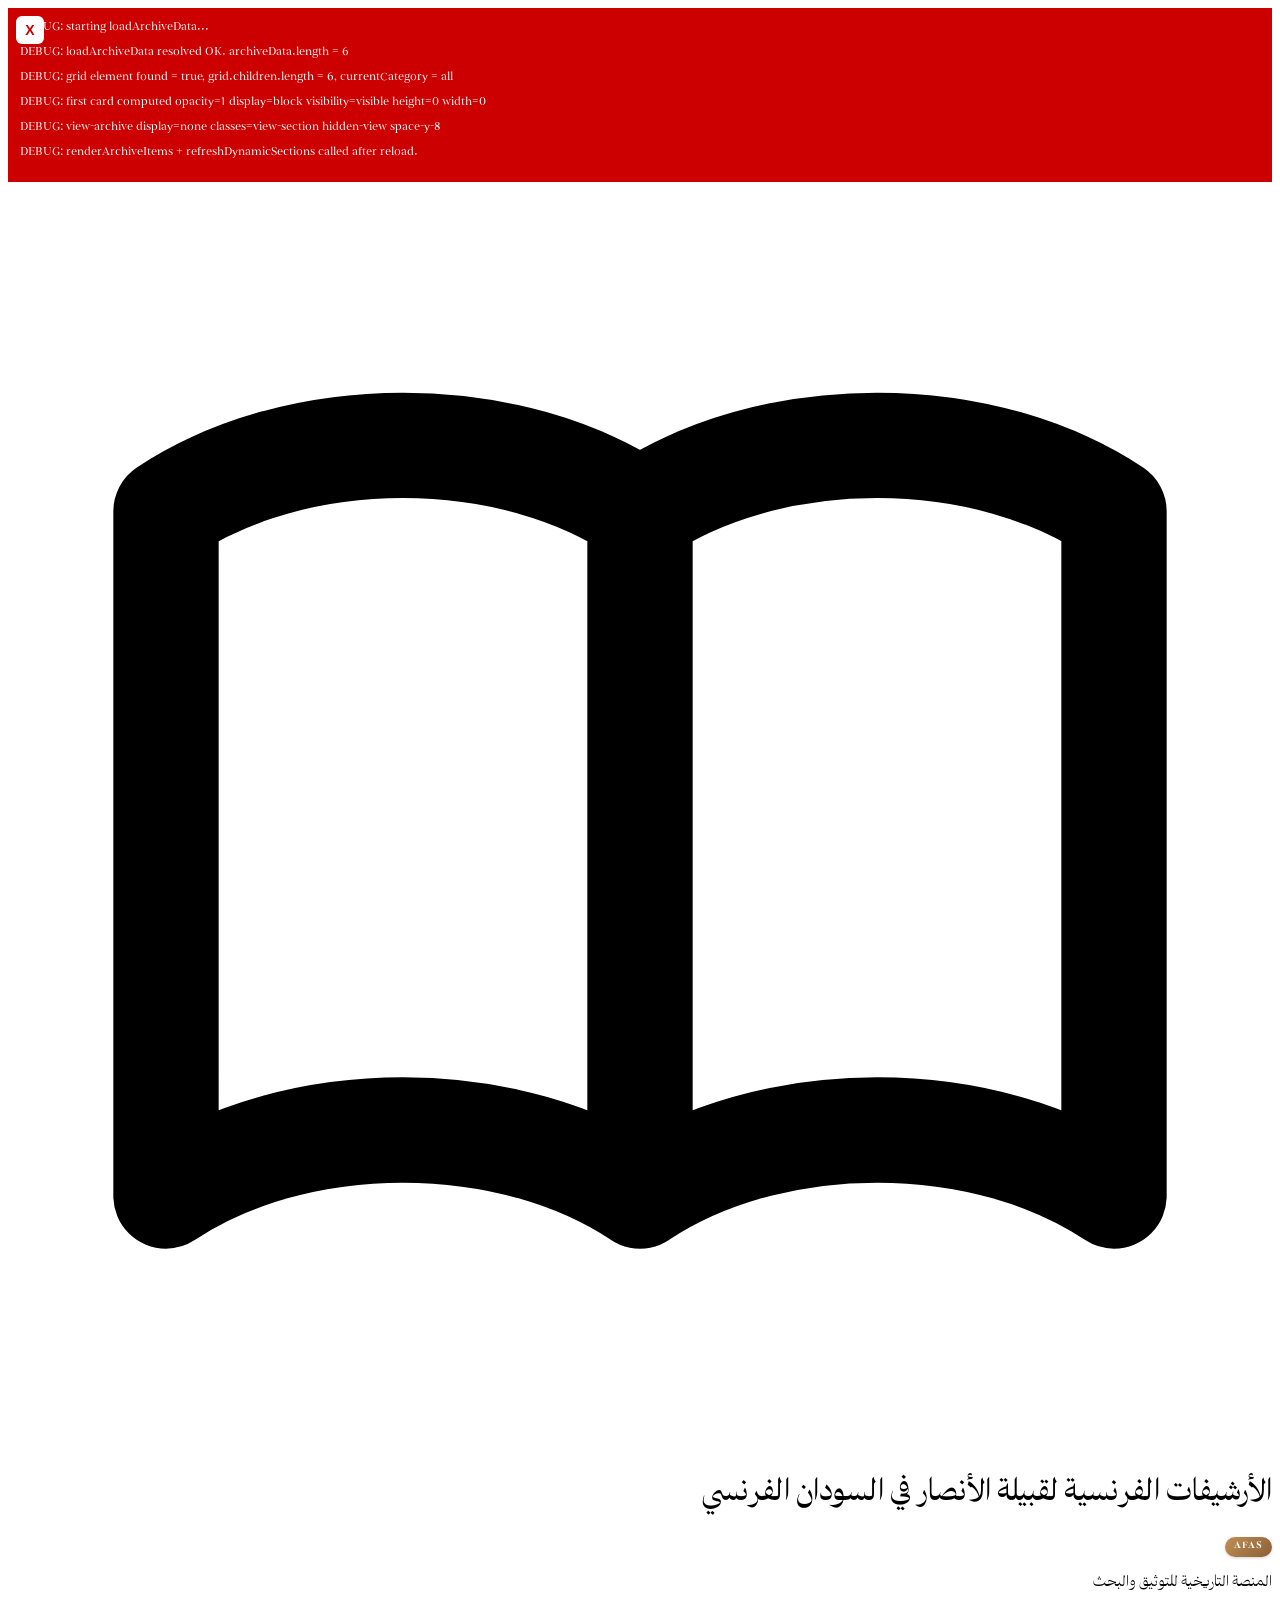
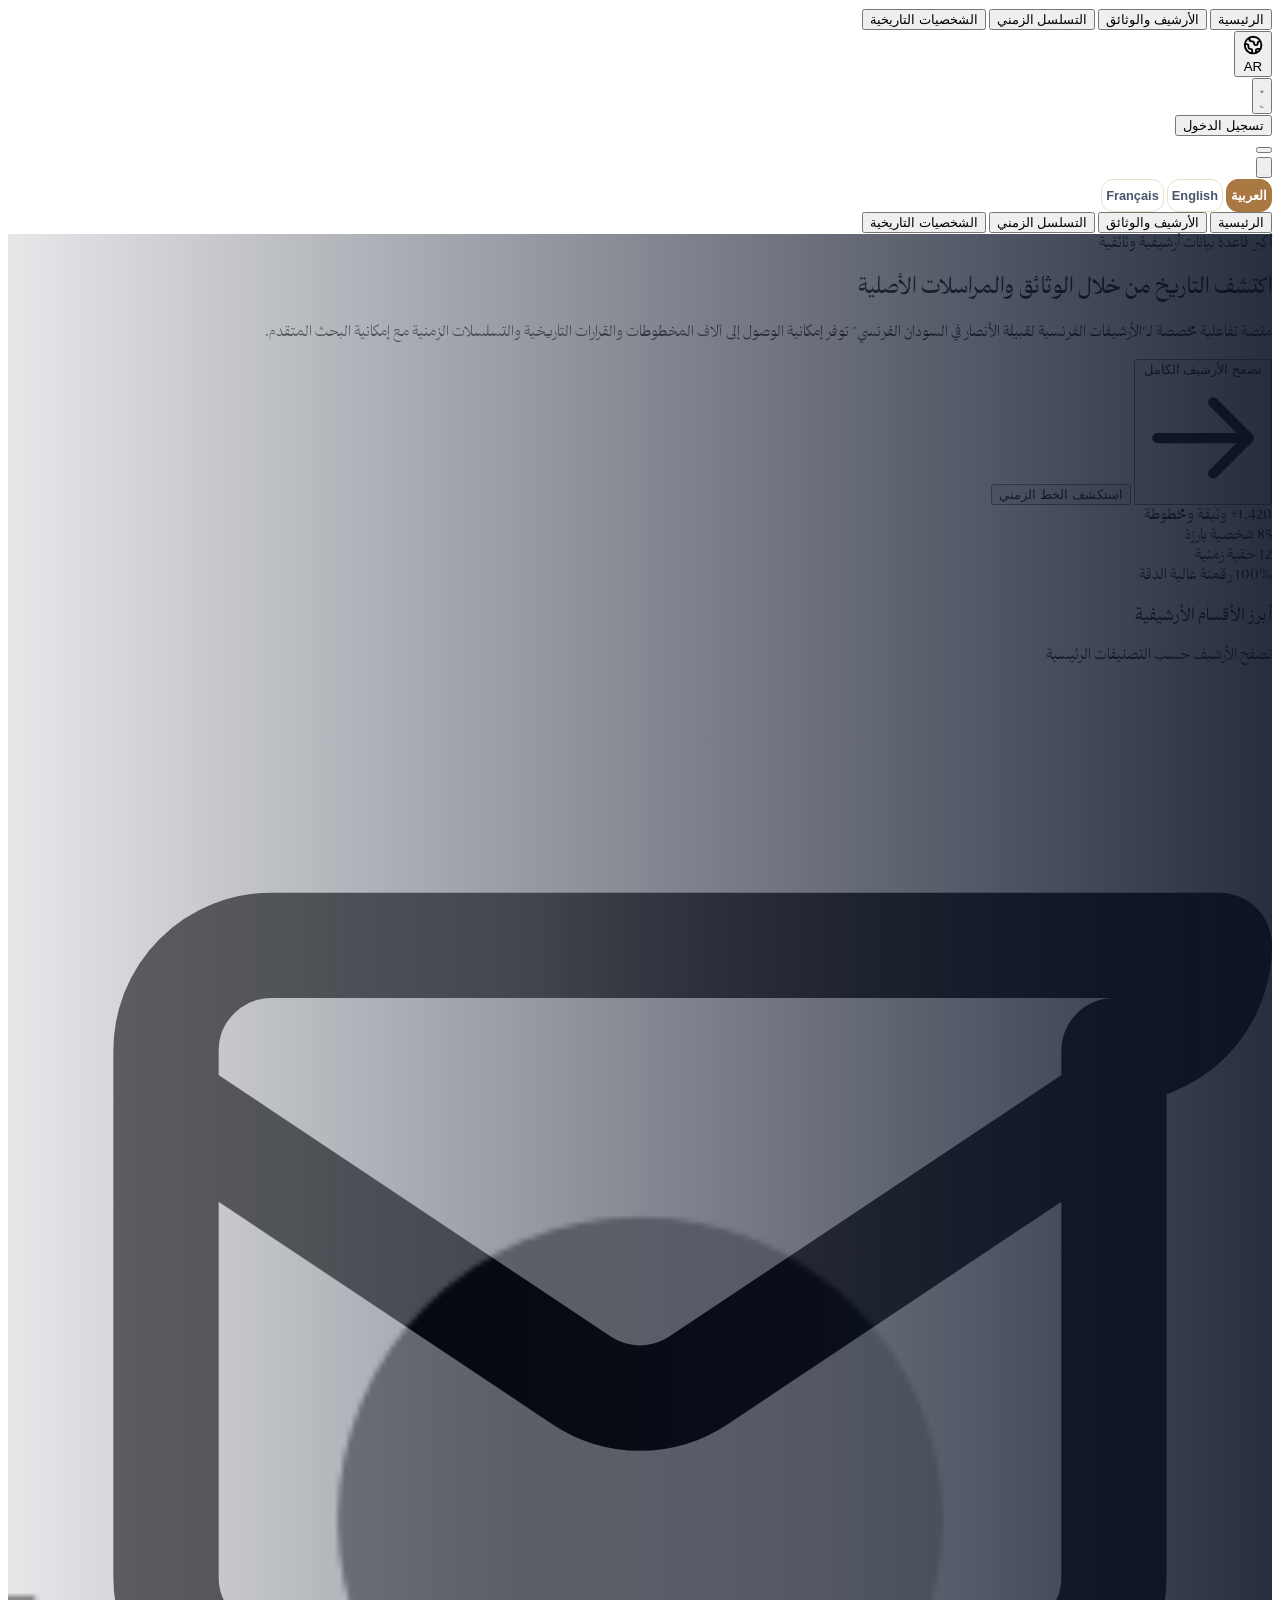
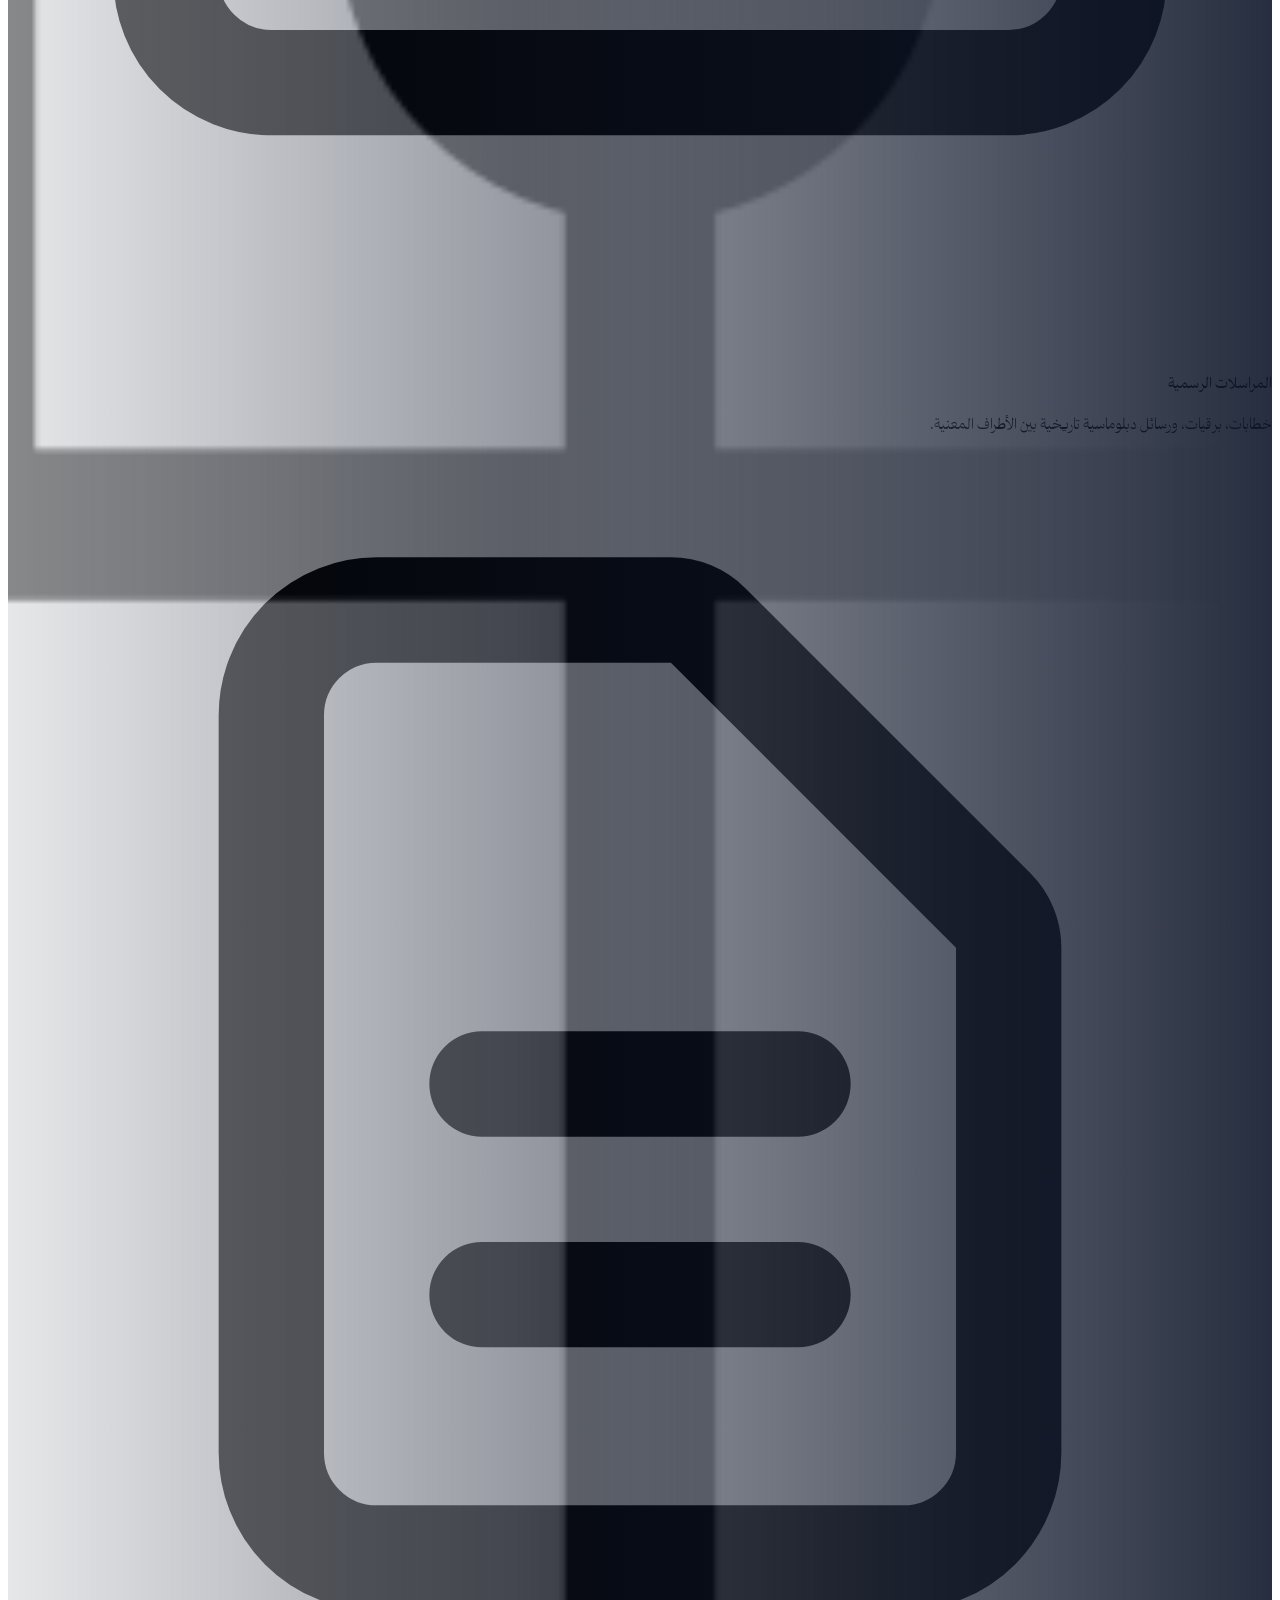
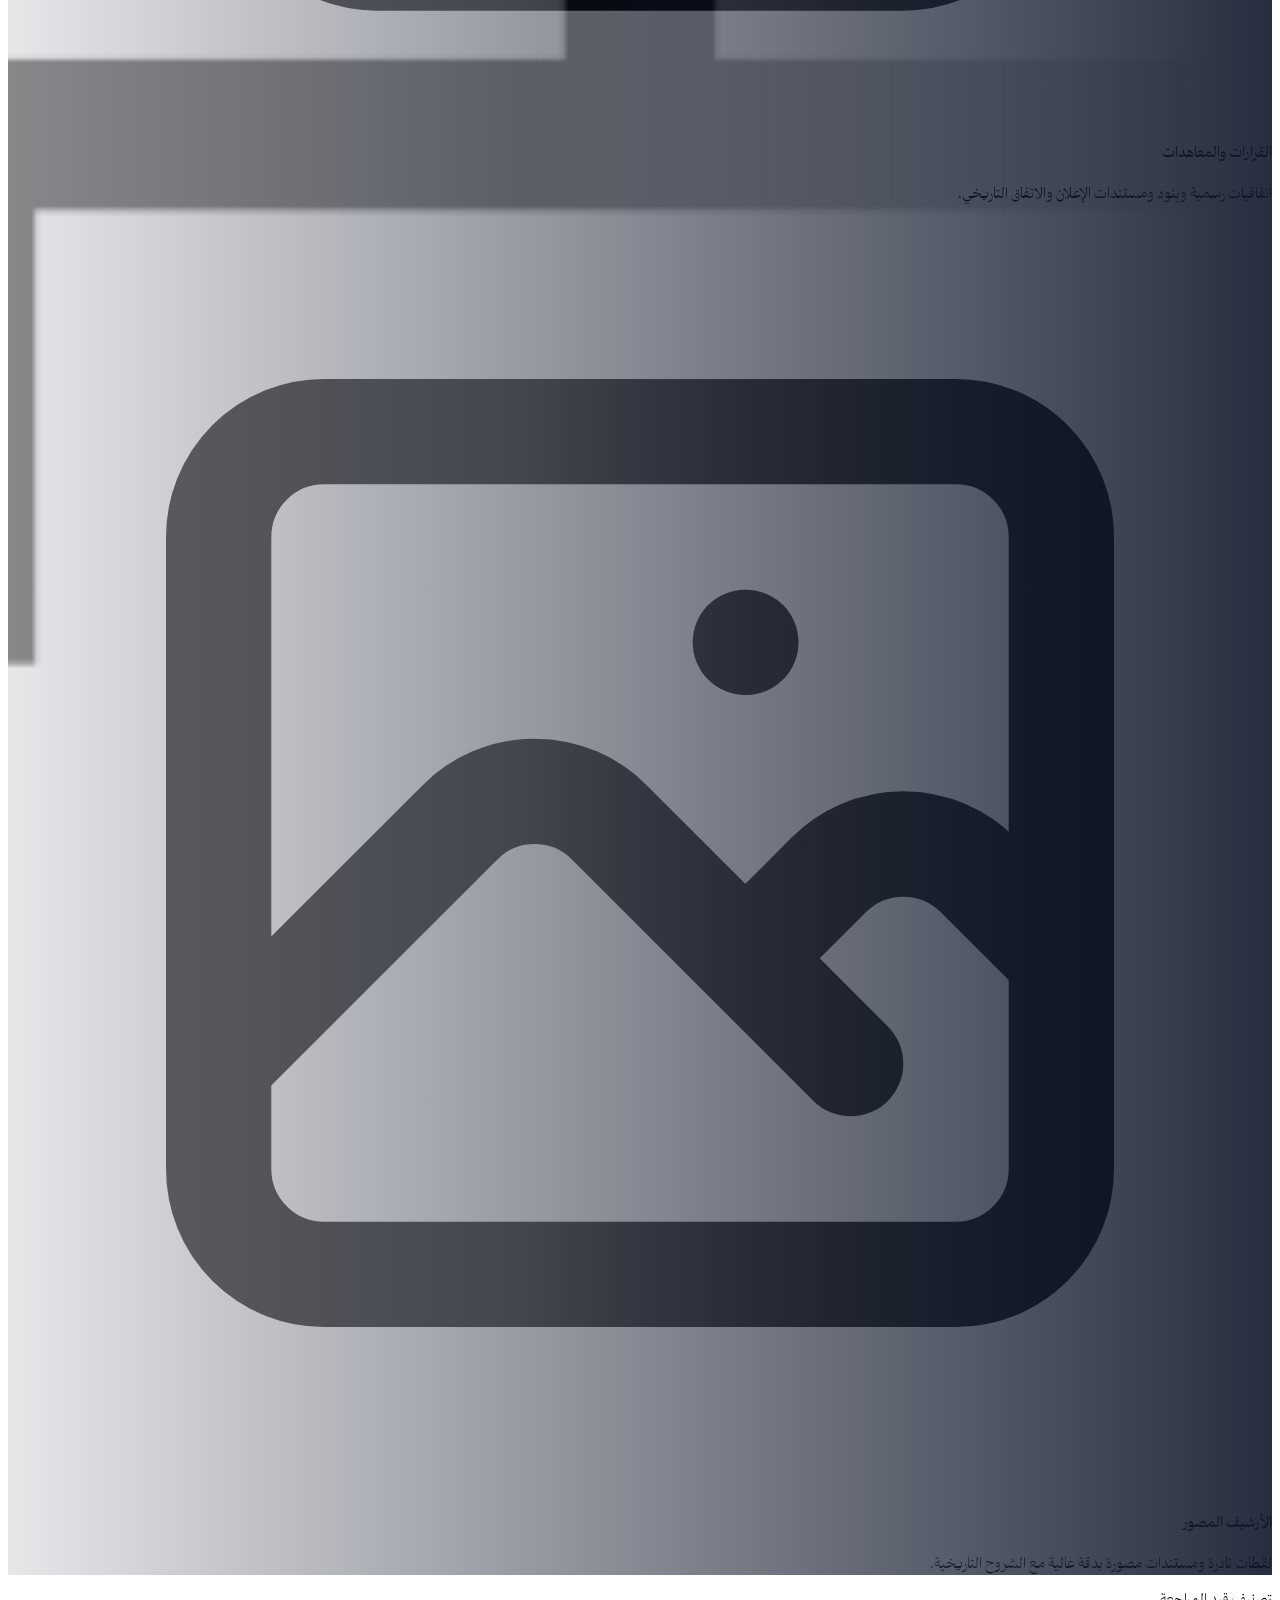
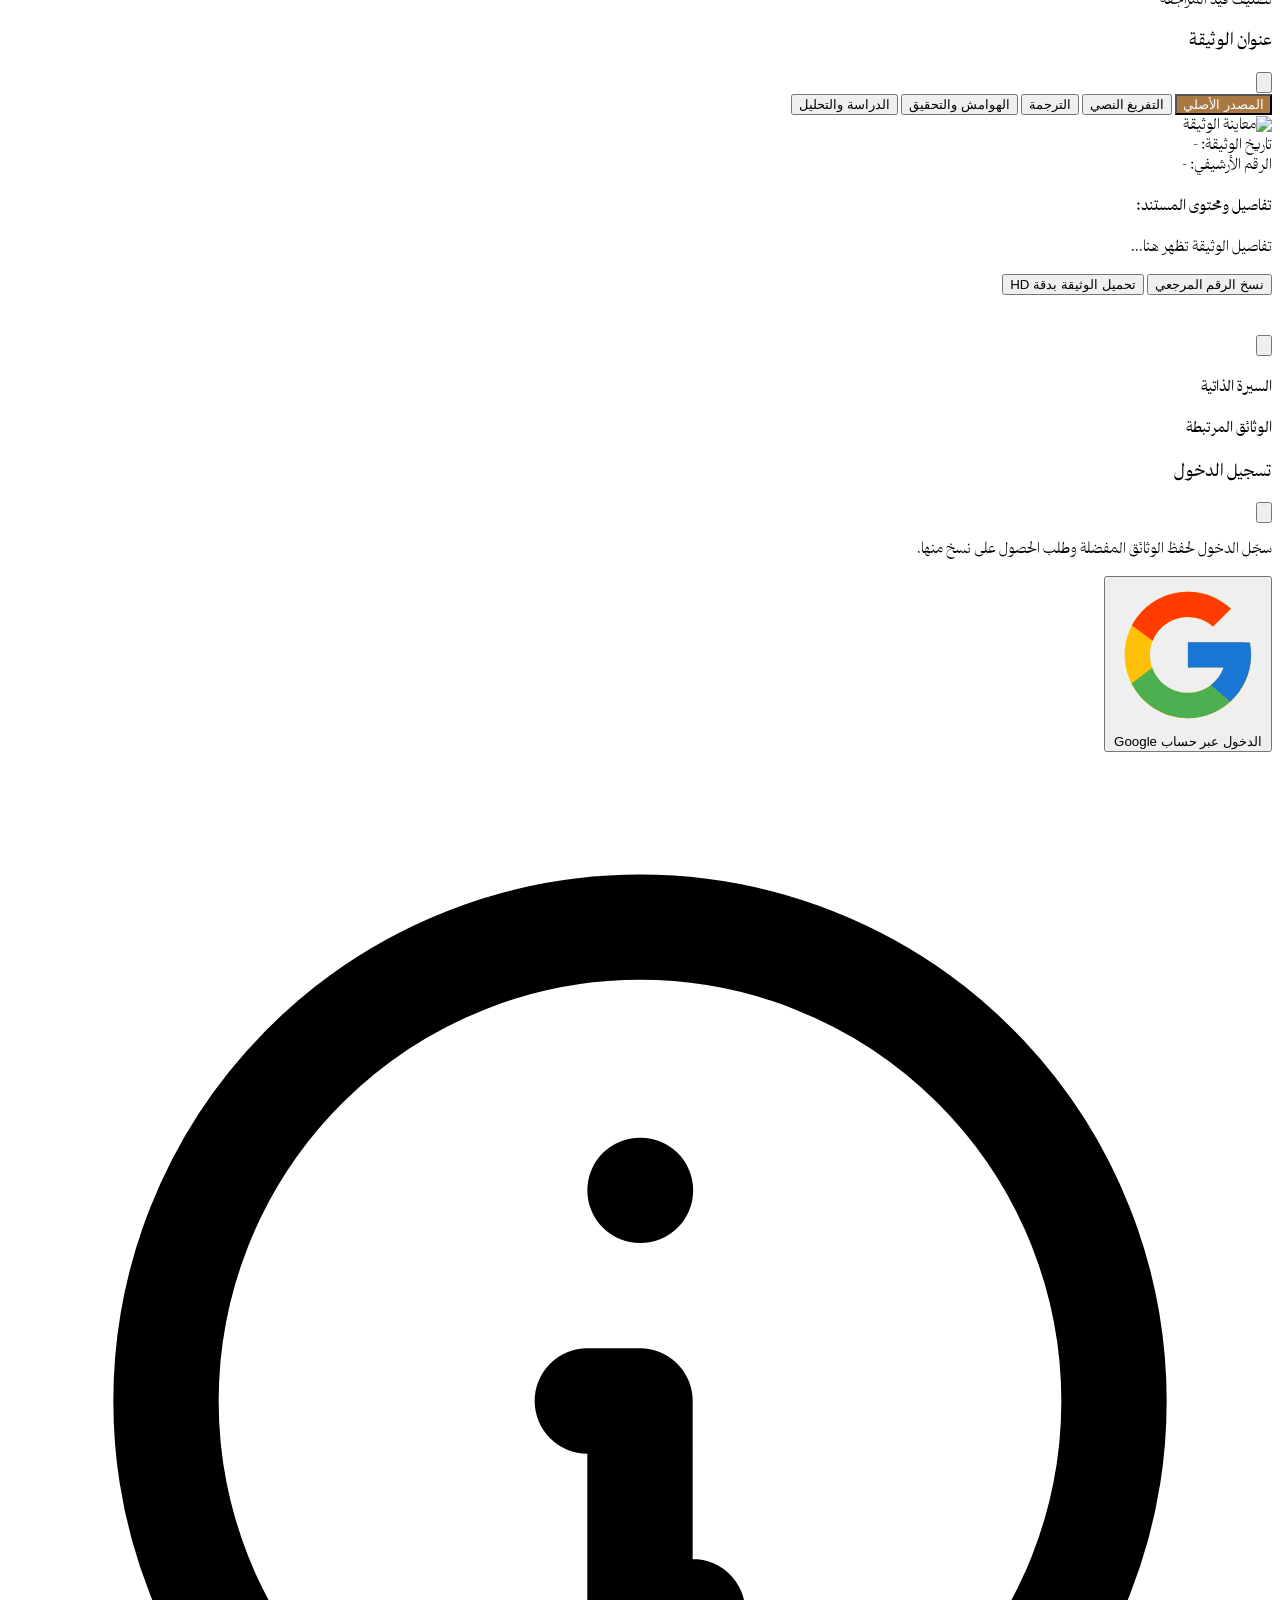
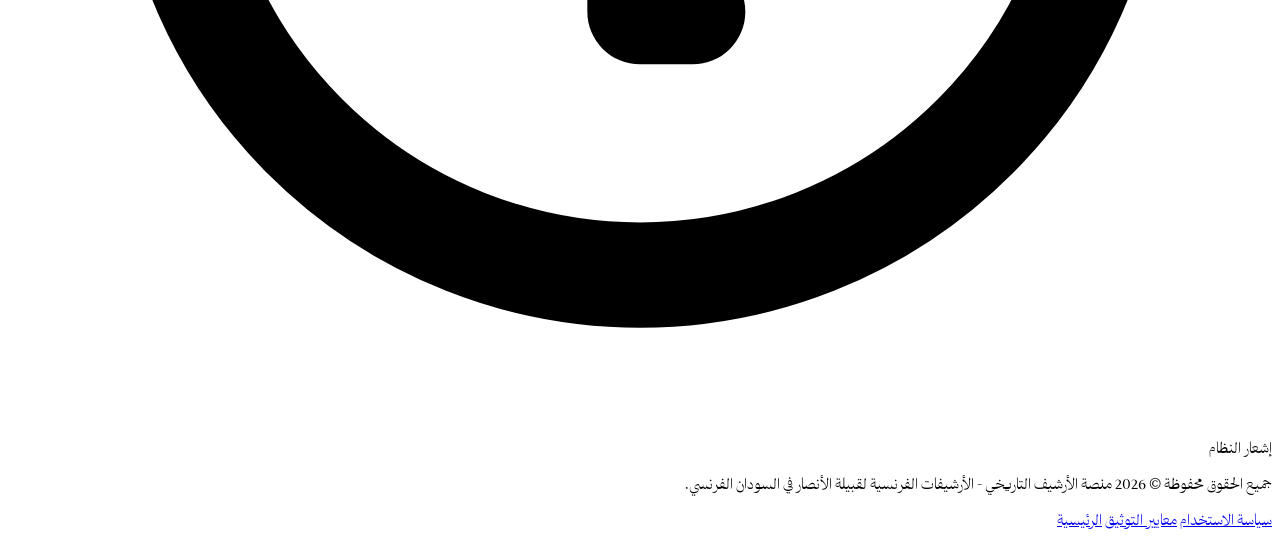
==== commit 7434c4a4: "Update index.html" ====
--- a/index.html
+++ b/index.html
@@ -1484,6 +1484,21 @@
         showDebugBanner('DEBUG: loadArchiveData resolved OK. archiveData.length = ' + archiveData.length);
         renderArchiveItems();
         refreshDynamicSections();
+        const grid = document.getElementById('archive-grid');
+        showDebugBanner('DEBUG: grid element found = ' + (!!grid) + ', grid.children.length = ' + (grid ? grid.children.length : 'N/A') + ', currentCategory = ' + currentCategory);
+        if (grid && grid.children.length > 0) {
+          const first = grid.children[0];
+          const rect = first.getBoundingClientRect();
+          const cs = window.getComputedStyle(first);
+          showDebugBanner('DEBUG: first card computed opacity=' + cs.opacity + ' display=' + cs.display + ' visibility=' + cs.visibility + ' height=' + rect.height + ' width=' + rect.width);
+        }
+        const archView = document.getElementById('view-archive');
+        if (archView) {
+          const acs = window.getComputedStyle(archView);
+          showDebugBanner('DEBUG: view-archive display=' + acs.display + ' classes=' + archView.className);
+        } else {
+          showDebugBanner('DEBUG: view-archive element NOT FOUND');
+        }
         showDebugBanner('DEBUG: renderArchiveItems + refreshDynamicSections called after reload.');
       })
       .catch((e) => showDebugBanner('DEBUG ERROR in loadArchiveData chain: ' + (e && e.stack ? e.stack : e)));
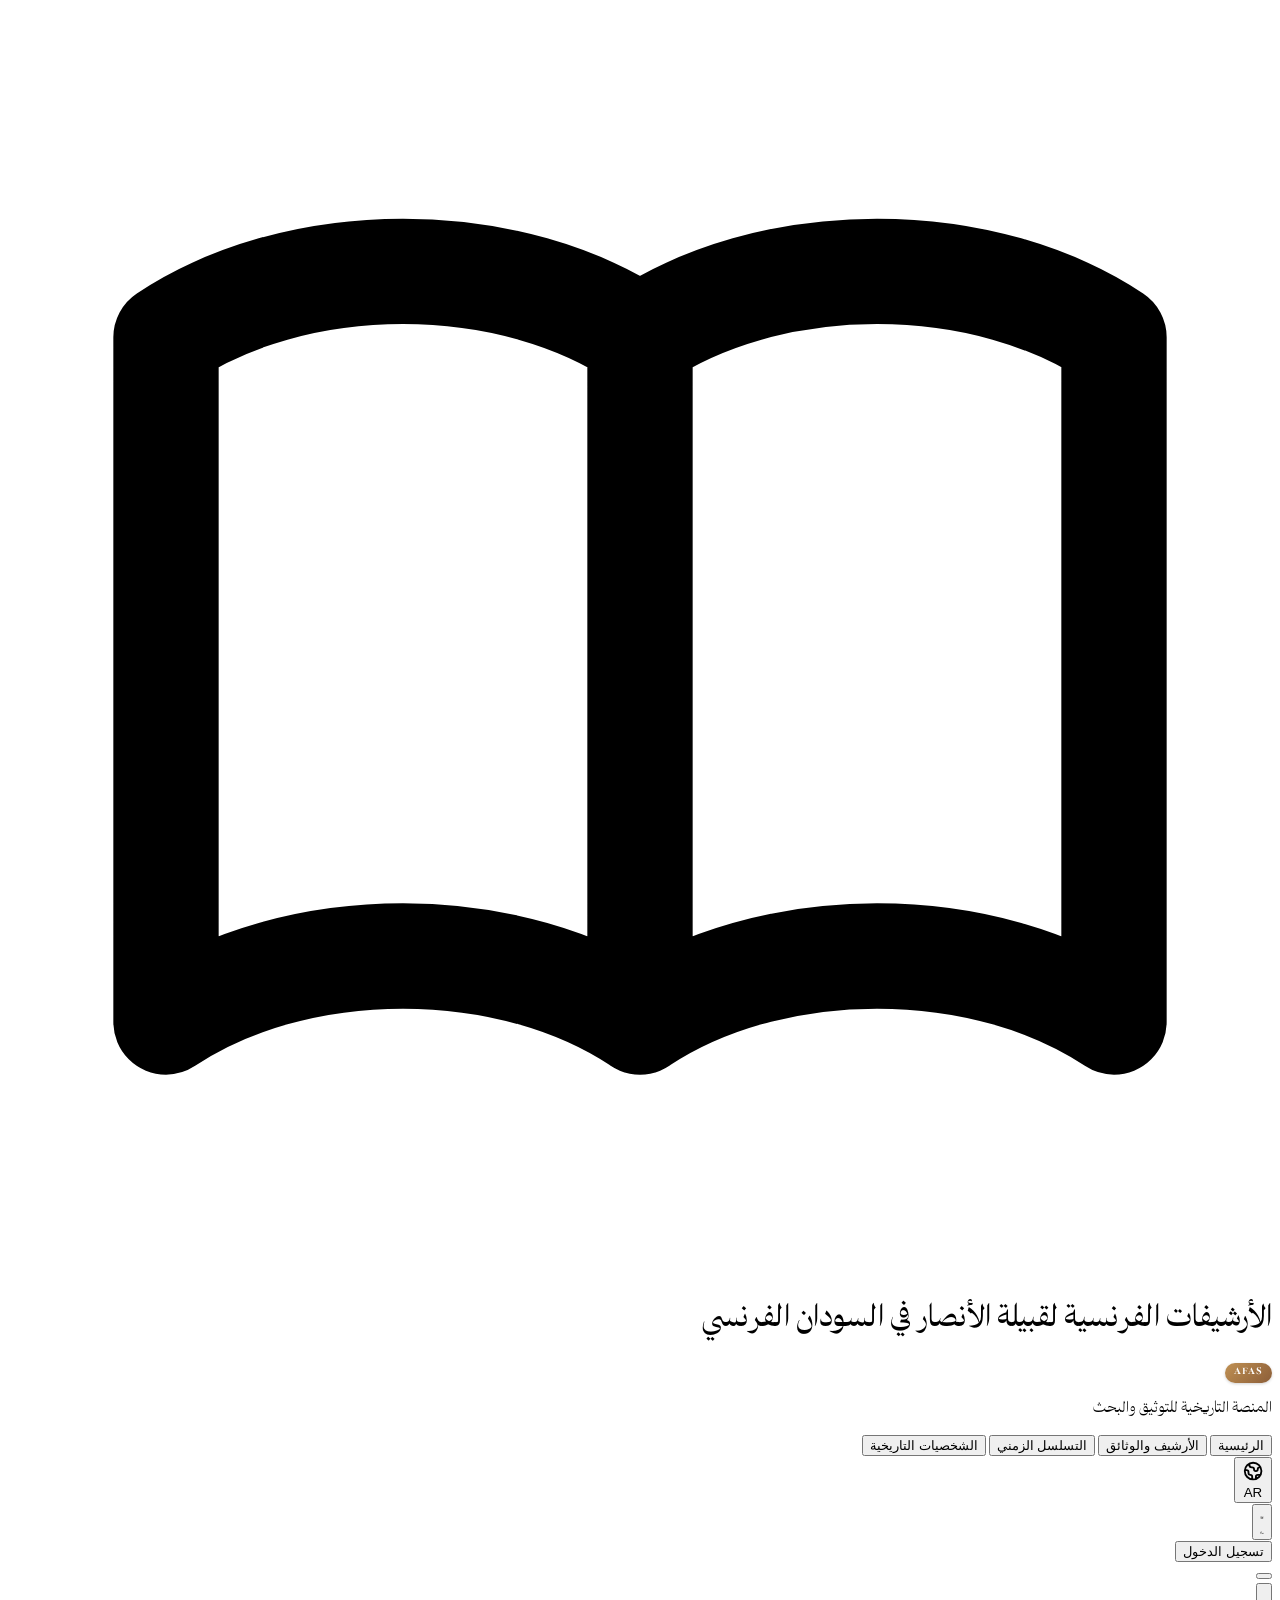
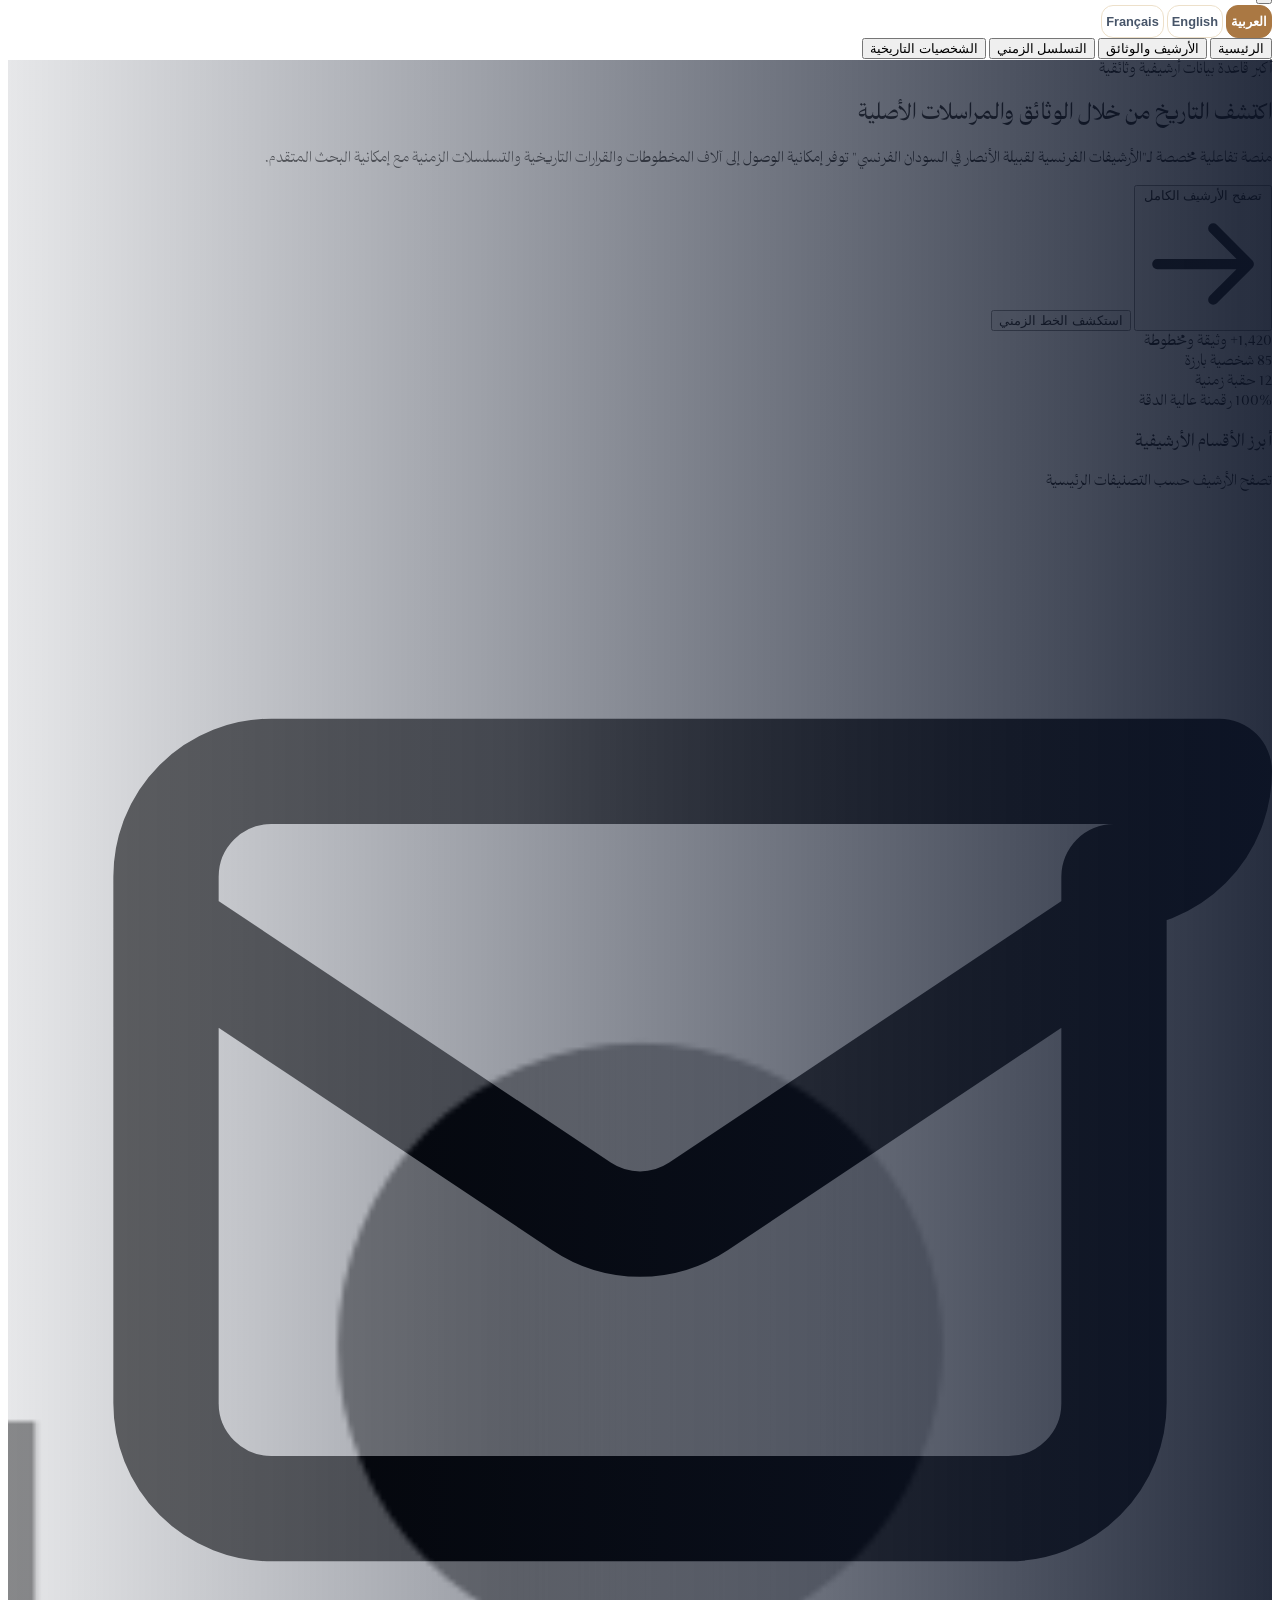
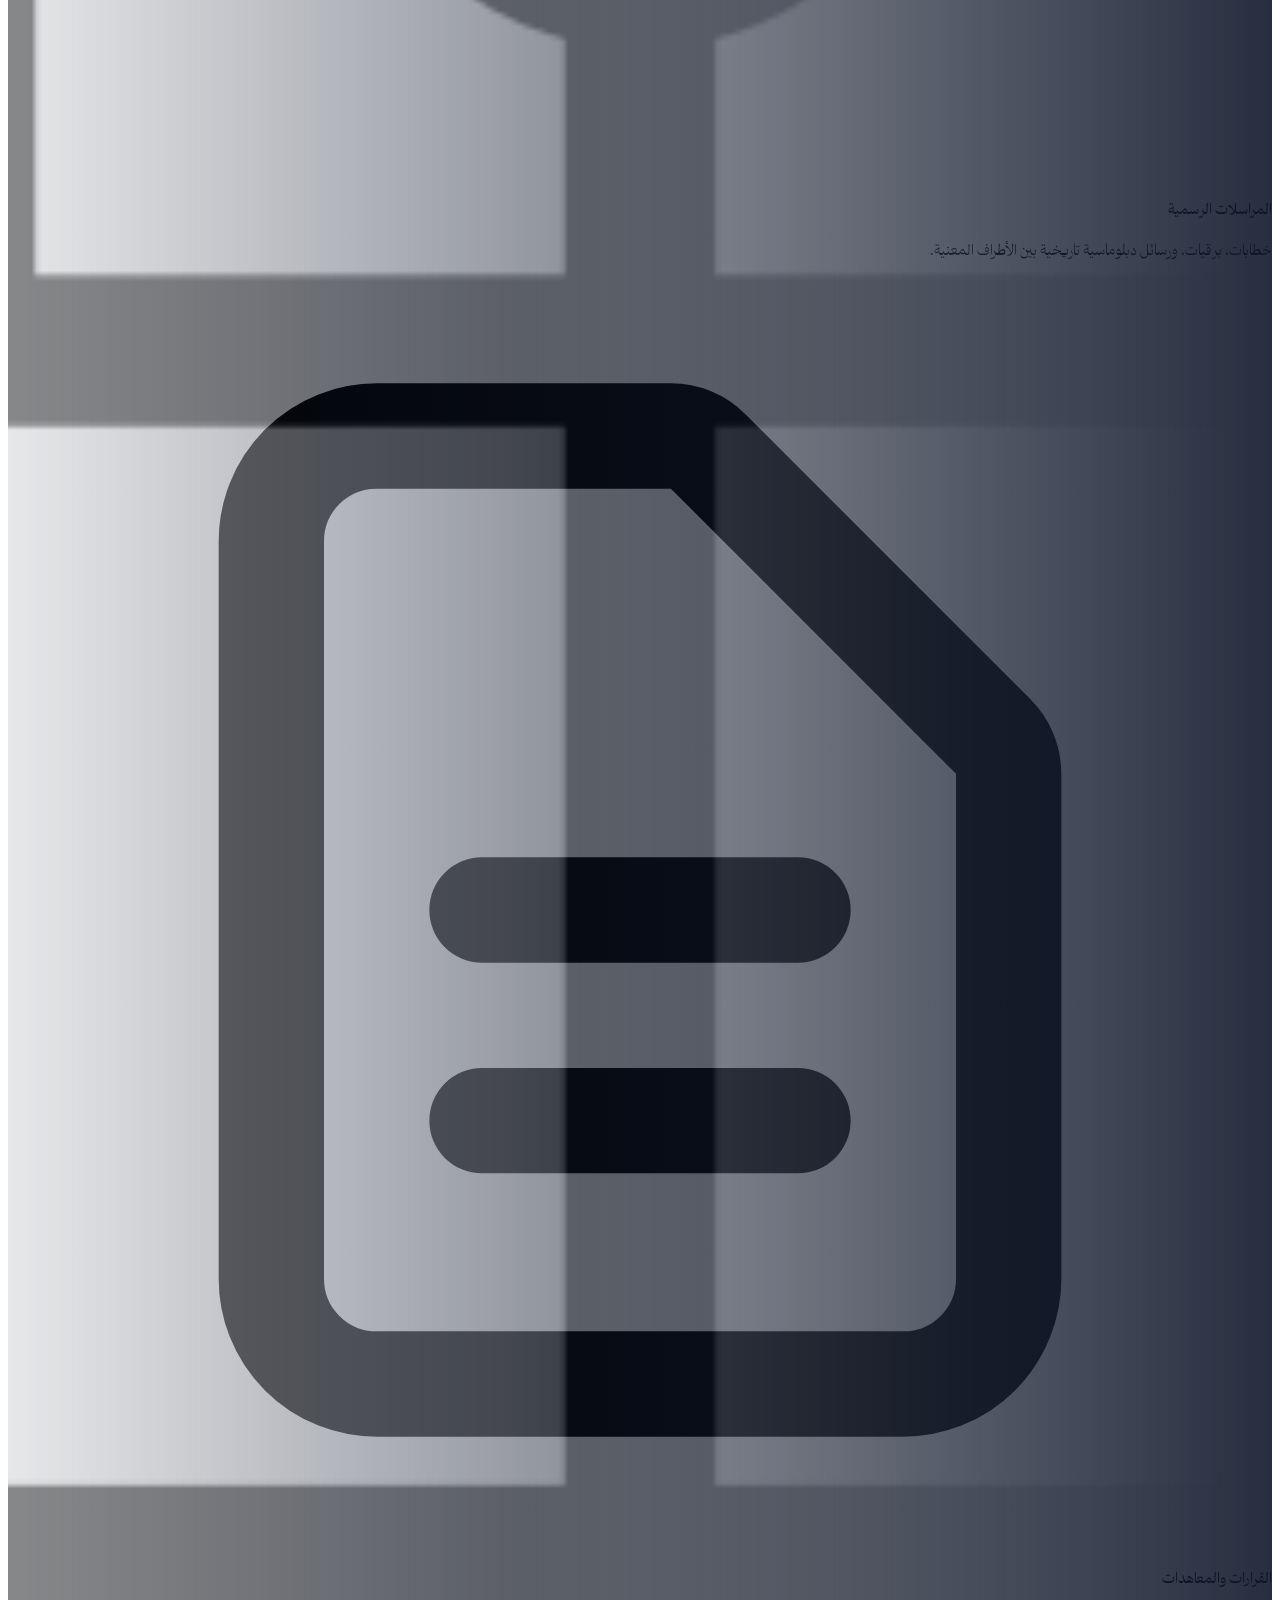
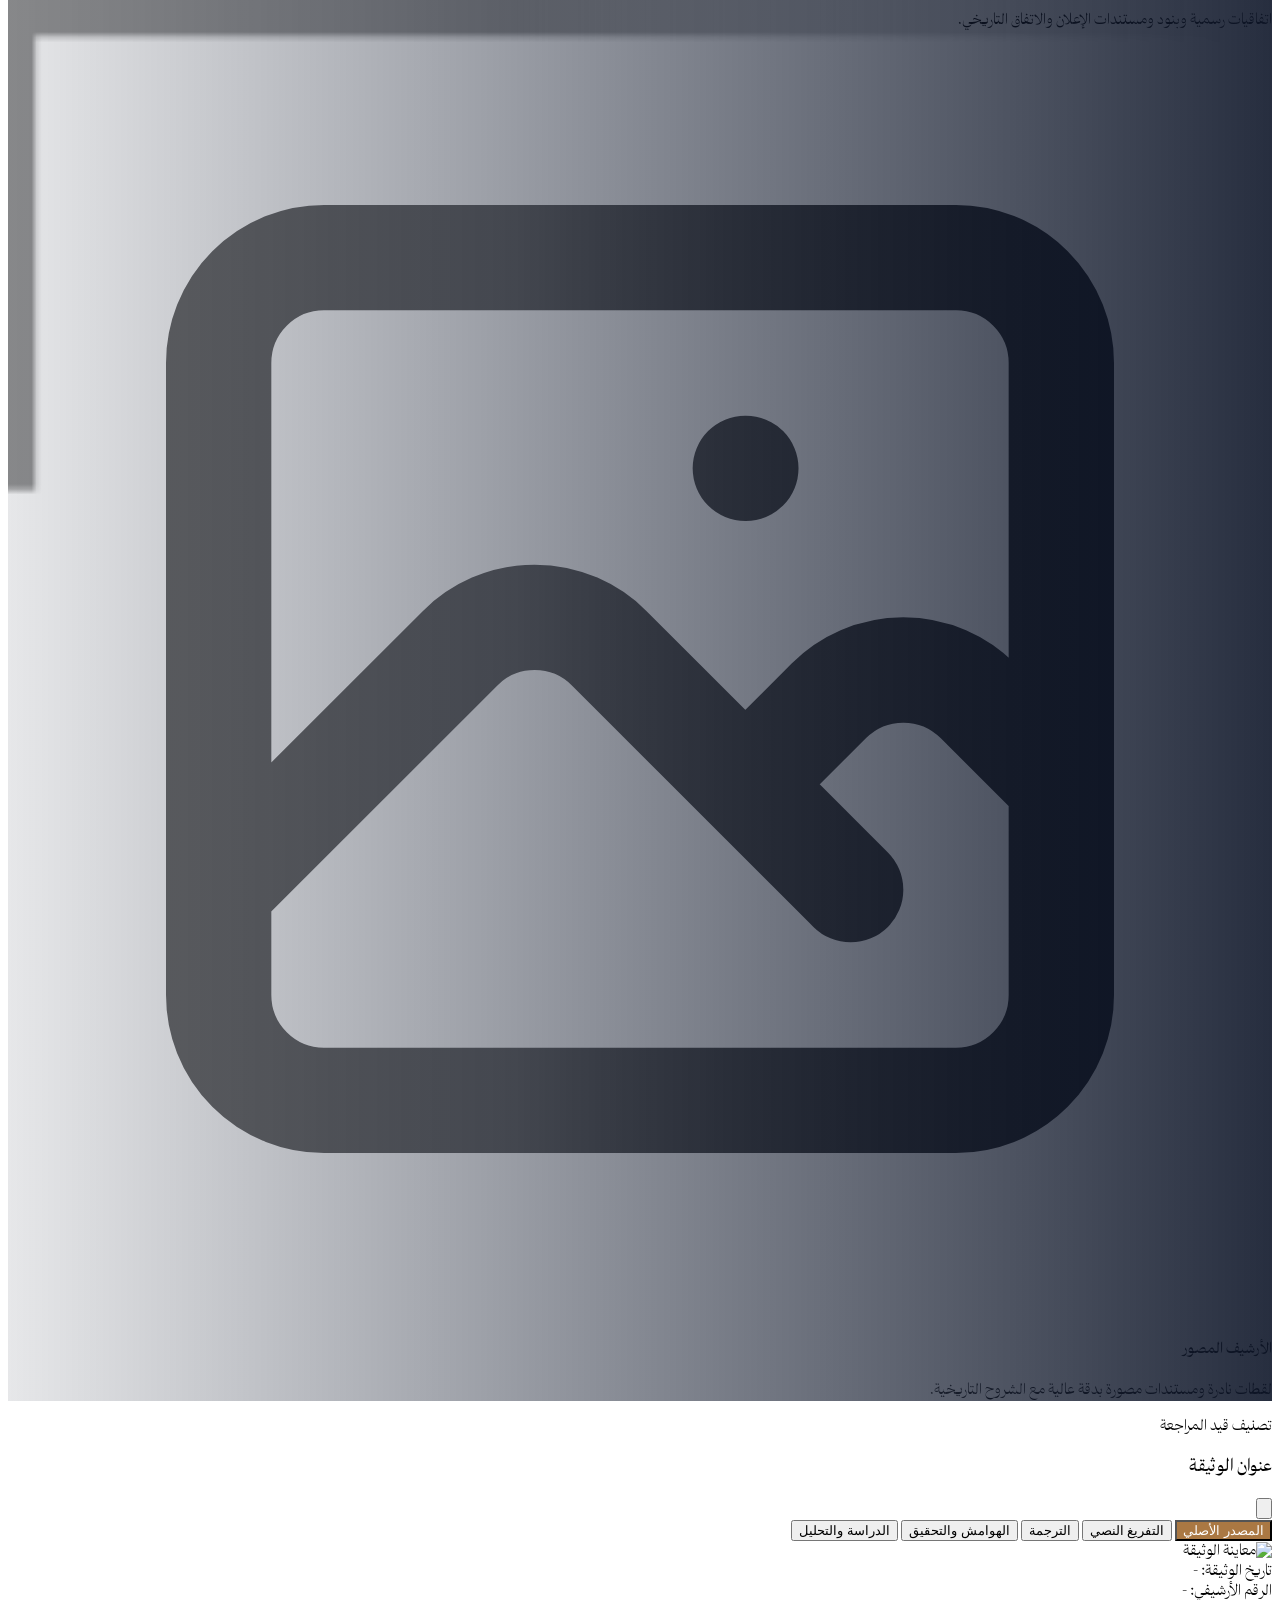
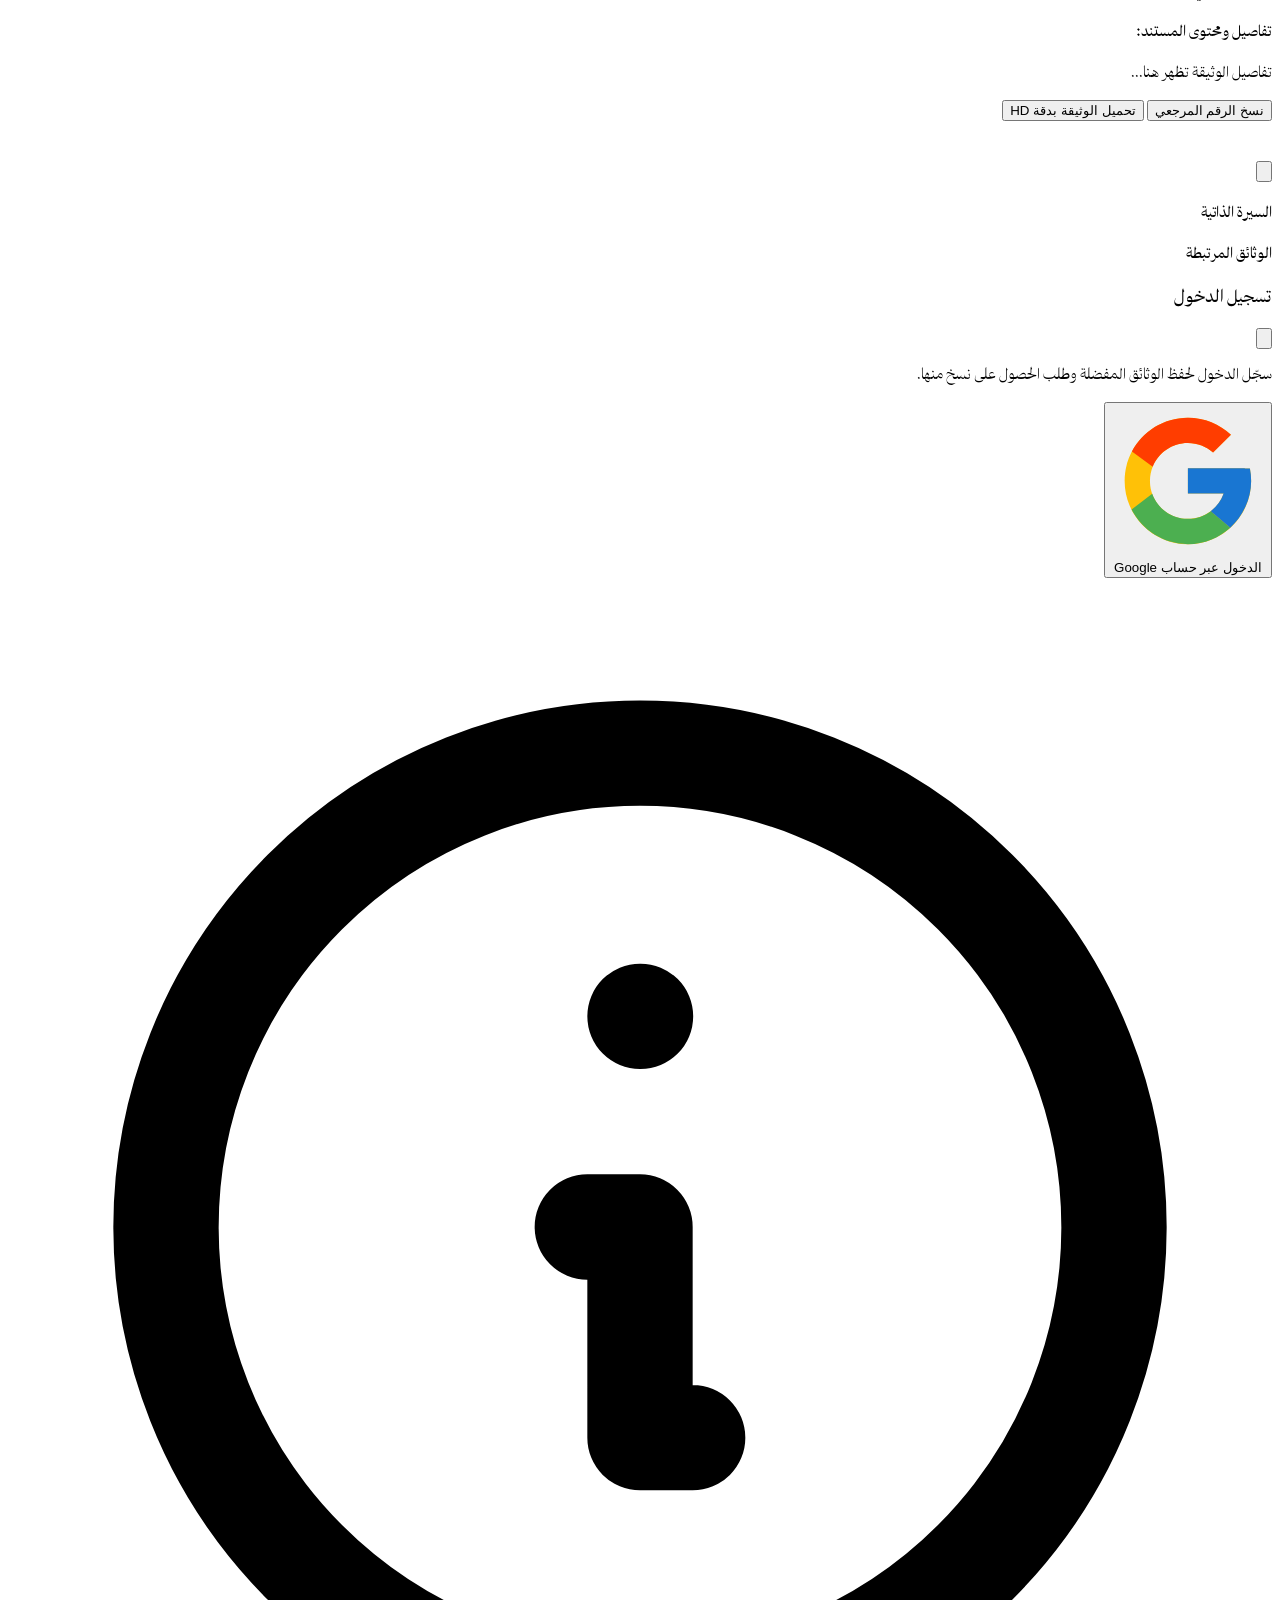
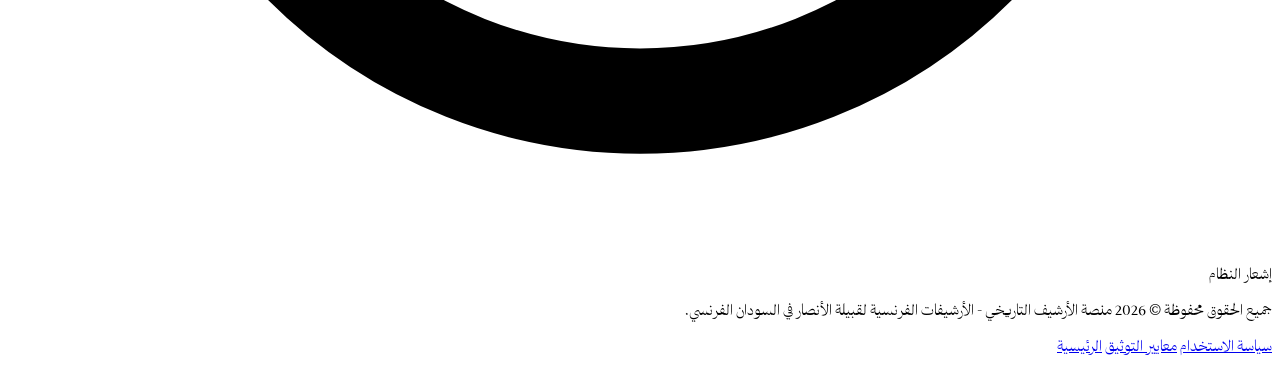
==== commit b8c9b862: "Update index.html" ====
--- a/index.html
+++ b/index.html
@@ -134,21 +134,13 @@
   to   { opacity: 0; transform: translateY(-8px); }
 }
 /* Staggered reveal for cards / sections inside the active view */
-.view-section.active-view .stagger-item,
-#archive-grid > * {
+.view-section.active-view .stagger-item {
   animation: itemIn 0.6s cubic-bezier(0.16, 1, 0.3, 1) both;
 }
 @keyframes itemIn {
   from { opacity: 0; transform: translateY(20px); }
   to   { opacity: 1; transform: translateY(0); }
 }
-#archive-grid > *:nth-child(1) { animation-delay: 0.05s; }
-#archive-grid > *:nth-child(2) { animation-delay: 0.10s; }
-#archive-grid > *:nth-child(3) { animation-delay: 0.15s; }
-#archive-grid > *:nth-child(4) { animation-delay: 0.20s; }
-#archive-grid > *:nth-child(5) { animation-delay: 0.25s; }
-#archive-grid > *:nth-child(6) { animation-delay: 0.30s; }
-#archive-grid > *:nth-child(n+7) { animation-delay: 0.35s; }
 /* Page load fade-in */
 body { animation: pageIn 0.6s ease both; }
 @keyframes pageIn { from { opacity: 0; } to { opacity: 1; } }
@@ -955,8 +947,7 @@
   filtered.forEach((item, index) => {
     const title = pick(item, 'title');
     const card = document.createElement('div');
-    card.className = 'interactive-card bg-white dark:bg-slate-900 rounded-2xl border border-archive-200/60 dark:border-slate-800 overflow-hidden shadow-sm flex flex-col opacity-0 transform translate-y-4';
-    card.style.animation = `fadeIn 0.4s cubic-bezier(0.16, 1, 0.3, 1) ${index * 0.08}s forwards`;
+    card.className = 'interactive-card bg-white dark:bg-slate-900 rounded-2xl border border-archive-200/60 dark:border-slate-800 overflow-hidden shadow-sm flex flex-col';
     card.innerHTML = `
       <div class="relative h-44 overflow-hidden bg-archive-100 dark:bg-slate-800">
         <img src="${esc(item.image)}" alt="${esc(title)}" class="w-full h-full object-cover group-hover:scale-105 transition-transform duration-500">
@@ -1437,77 +1428,40 @@
   });
 }
 
-function showDebugBanner(msg) {
-  let b = document.getElementById('debug-banner');
-  if (!b) {
-    b = document.createElement('div');
-    b.id = 'debug-banner';
-    b.style.cssText = 'position:relative;z-index:99999;background:#c00;color:#fff;padding:12px 40px 12px 12px;font-size:13px;white-space:pre-wrap;direction:ltr;text-align:left;max-height:40vh;overflow:auto;';
-    const closeBtn = document.createElement('button');
-    closeBtn.textContent = 'X';
-    closeBtn.style.cssText = 'position:absolute;top:8px;left:8px;background:#fff;color:#c00;border:none;border-radius:6px;width:28px;height:28px;font-weight:bold;font-size:14px;';
-    closeBtn.onclick = () => b.remove();
-    b.appendChild(closeBtn);
-    document.body.prepend(b);
-  }
-  const line = document.createElement('div');
-  line.textContent = msg;
-  line.style.marginBottom = '10px';
-  b.appendChild(line);
-}
 window.onload = function () {
-  try {
-    initAuthUI();
-    let savedTheme = null;
-    try { savedTheme = localStorage.getItem('theme'); } catch (e) {}
-    if (savedTheme === 'dark' || (!savedTheme && window.matchMedia('(prefers-color-scheme: dark)').matches)) {
-      document.documentElement.classList.add('dark');
-    }
-
-    const firstTab = document.querySelector('.nav-btn[data-tab="hero"]');
-    if (firstTab) {
-      setTimeout(() => switchTab('hero', firstTab), 50);
-    }
-
-    archiveData = fallbackData;
-    renderArchiveItems();
-    applyCachedCms();
-    refreshDynamicSections();
-
-    const withTimeout = (promise, ms) => Promise.race([
-      promise,
-      new Promise((_, reject) => setTimeout(() => reject(new Error('timeout')), ms))
-    ]);
-    showDebugBanner('DEBUG: starting loadArchiveData...');
-    withTimeout(loadArchiveData(), 8000)
-      .then(() => {
-        showDebugBanner('DEBUG: loadArchiveData resolved OK. archiveData.length = ' + archiveData.length);
-        renderArchiveItems();
-        refreshDynamicSections();
-        const grid = document.getElementById('archive-grid');
-        showDebugBanner('DEBUG: grid element found = ' + (!!grid) + ', grid.children.length = ' + (grid ? grid.children.length : 'N/A') + ', currentCategory = ' + currentCategory);
-        if (grid && grid.children.length > 0) {
-          const first = grid.children[0];
-          const rect = first.getBoundingClientRect();
-          const cs = window.getComputedStyle(first);
-          showDebugBanner('DEBUG: first card computed opacity=' + cs.opacity + ' display=' + cs.display + ' visibility=' + cs.visibility + ' height=' + rect.height + ' width=' + rect.width);
-        }
-        const archView = document.getElementById('view-archive');
-        if (archView) {
-          const acs = window.getComputedStyle(archView);
-          showDebugBanner('DEBUG: view-archive display=' + acs.display + ' classes=' + archView.className);
-        } else {
-          showDebugBanner('DEBUG: view-archive element NOT FOUND');
-        }
-        showDebugBanner('DEBUG: renderArchiveItems + refreshDynamicSections called after reload.');
-      })
-      .catch((e) => showDebugBanner('DEBUG ERROR in loadArchiveData chain: ' + (e && e.stack ? e.stack : e)));
-    withTimeout(loadCmsData(), 8000)
-      .catch((e) => showDebugBanner('DEBUG ERROR in loadCmsData: ' + (e && e.stack ? e.stack : e)));
-  } catch (e) {
-    showDebugBanner('DEBUG FATAL ERROR in window.onload: ' + (e && e.stack ? e.stack : e));
-  }
+  initAuthUI();
+  let savedTheme = null;
+  try { savedTheme = localStorage.getItem('theme'); } catch (e) {}
+  if (savedTheme === 'dark' || (!savedTheme && window.matchMedia('(prefers-color-scheme: dark)').matches)) {
+    document.documentElement.classList.add('dark');
+  }
+
+  const firstTab = document.querySelector('.nav-btn[data-tab="hero"]');
+  if (firstTab) {
+    setTimeout(() => switchTab('hero', firstTab), 50);
+  }
+
+  // Show the local baseline documents immediately — never leave the
+  // page blank while we wait on the network/database.
+  archiveData = fallbackData;
+  renderArchiveItems();
+  applyCachedCms();
+  refreshDynamicSections();
+
+  // Then try to fetch the live list from the database in the
+  // background (with its own timeout), and refresh the grid if it
+  // succeeds. If it fails, is slow, or hangs, the baseline above
+  // is still shown, so the visitor is never left with a blank page.
+  const withTimeout = (promise, ms) => Promise.race([
+    promise,
+    new Promise((_, reject) => setTimeout(() => reject(new Error('timeout')), ms))
+  ]);
+  withTimeout(loadArchiveData(), 8000)
+    .then(() => { renderArchiveItems(); refreshDynamicSections(); })
+    .catch((e) => console.warn('تعذر تحديث الوثائق من قاعدة البيانات في الوقت المناسب:', e));
+  withTimeout(loadCmsData(), 8000)
+    .catch((e) => console.warn('تعذر تحميل محتوى الموقع المعدَّل:', e));
 }
 </script>
 </body>
-</html>
+</html>
